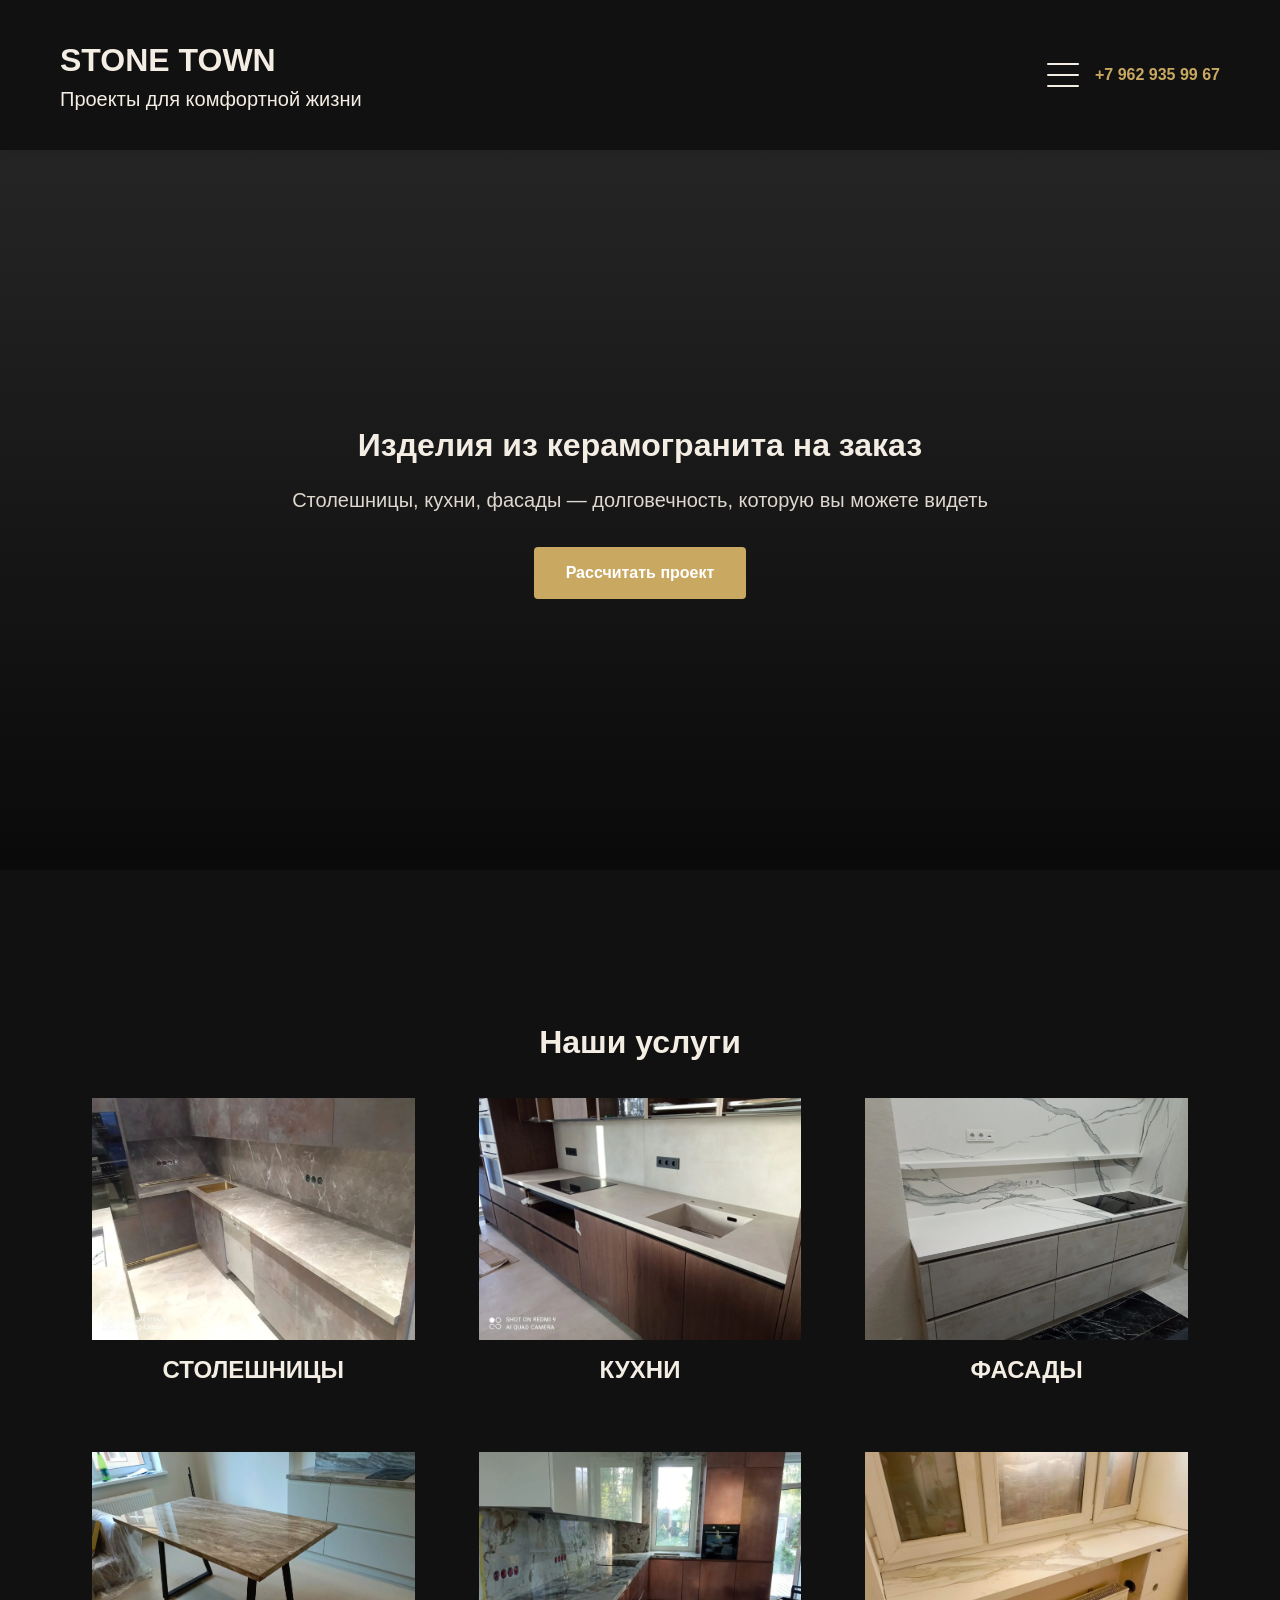
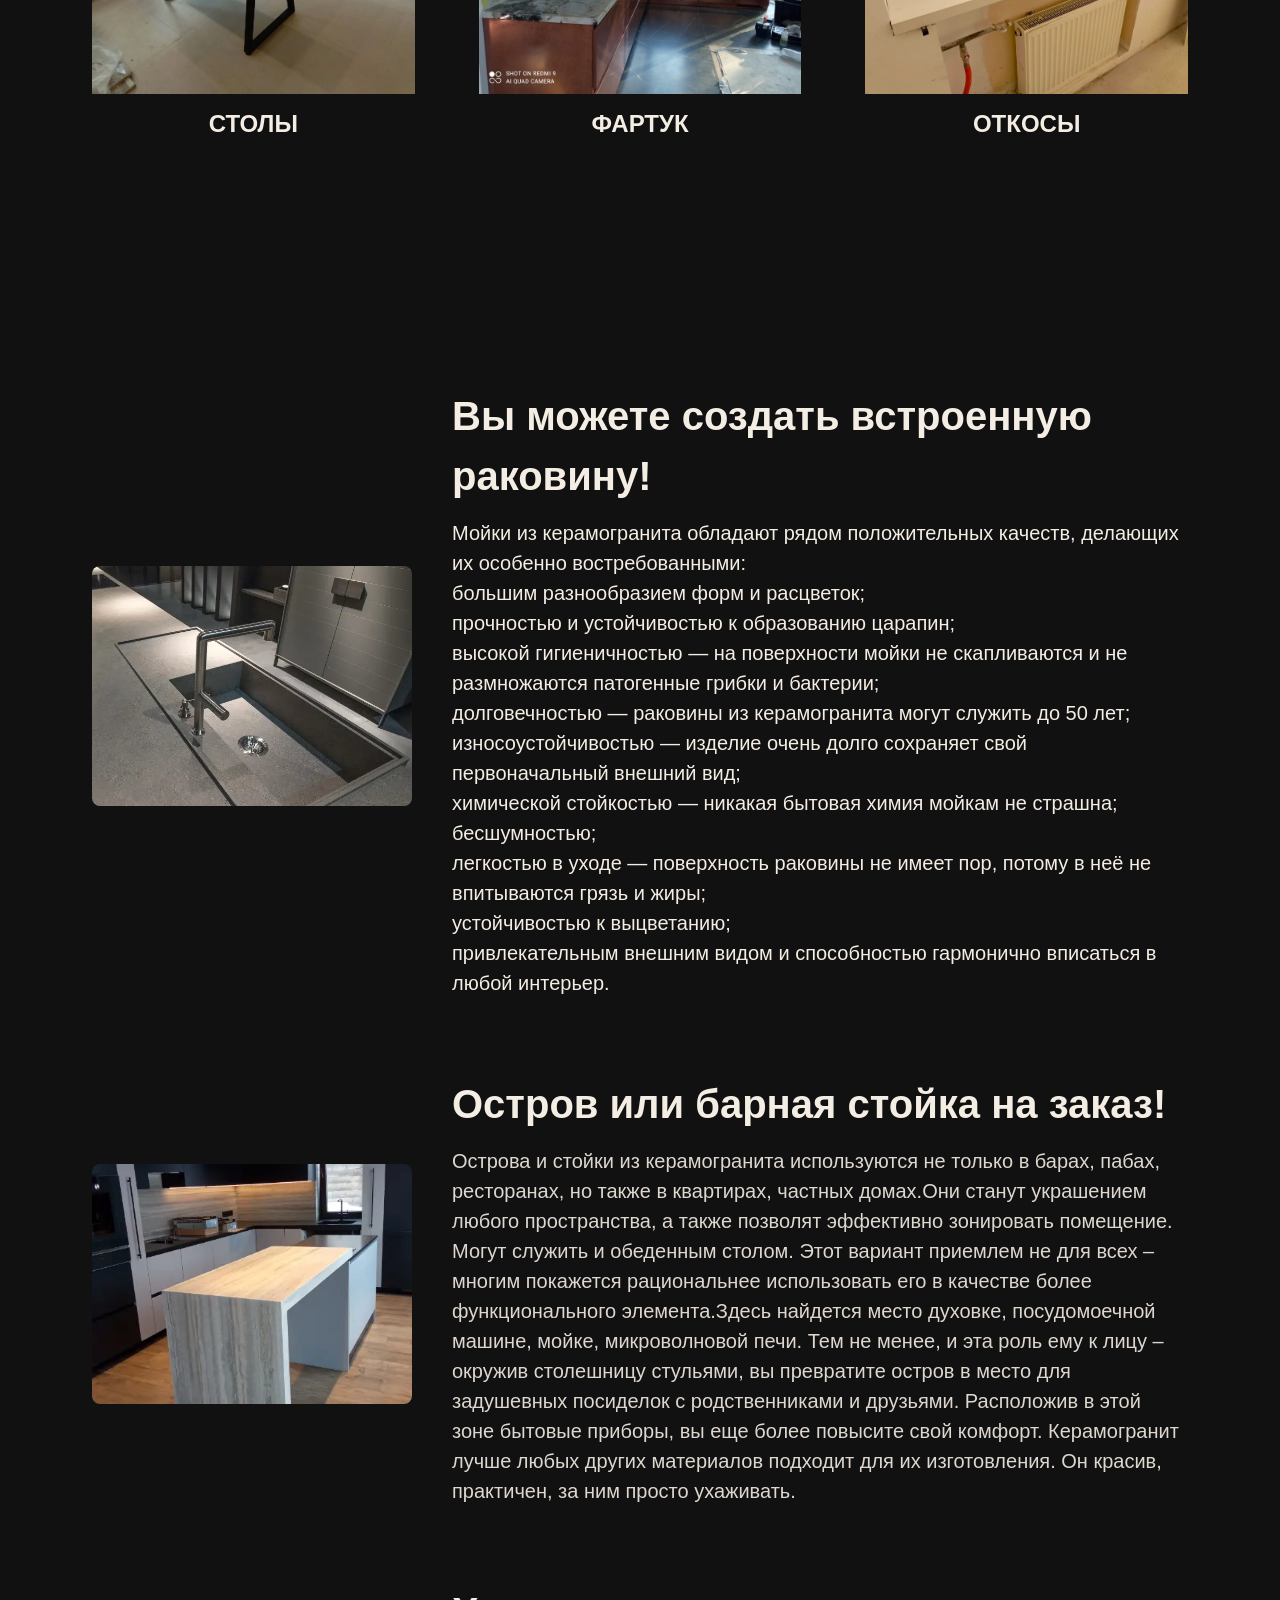
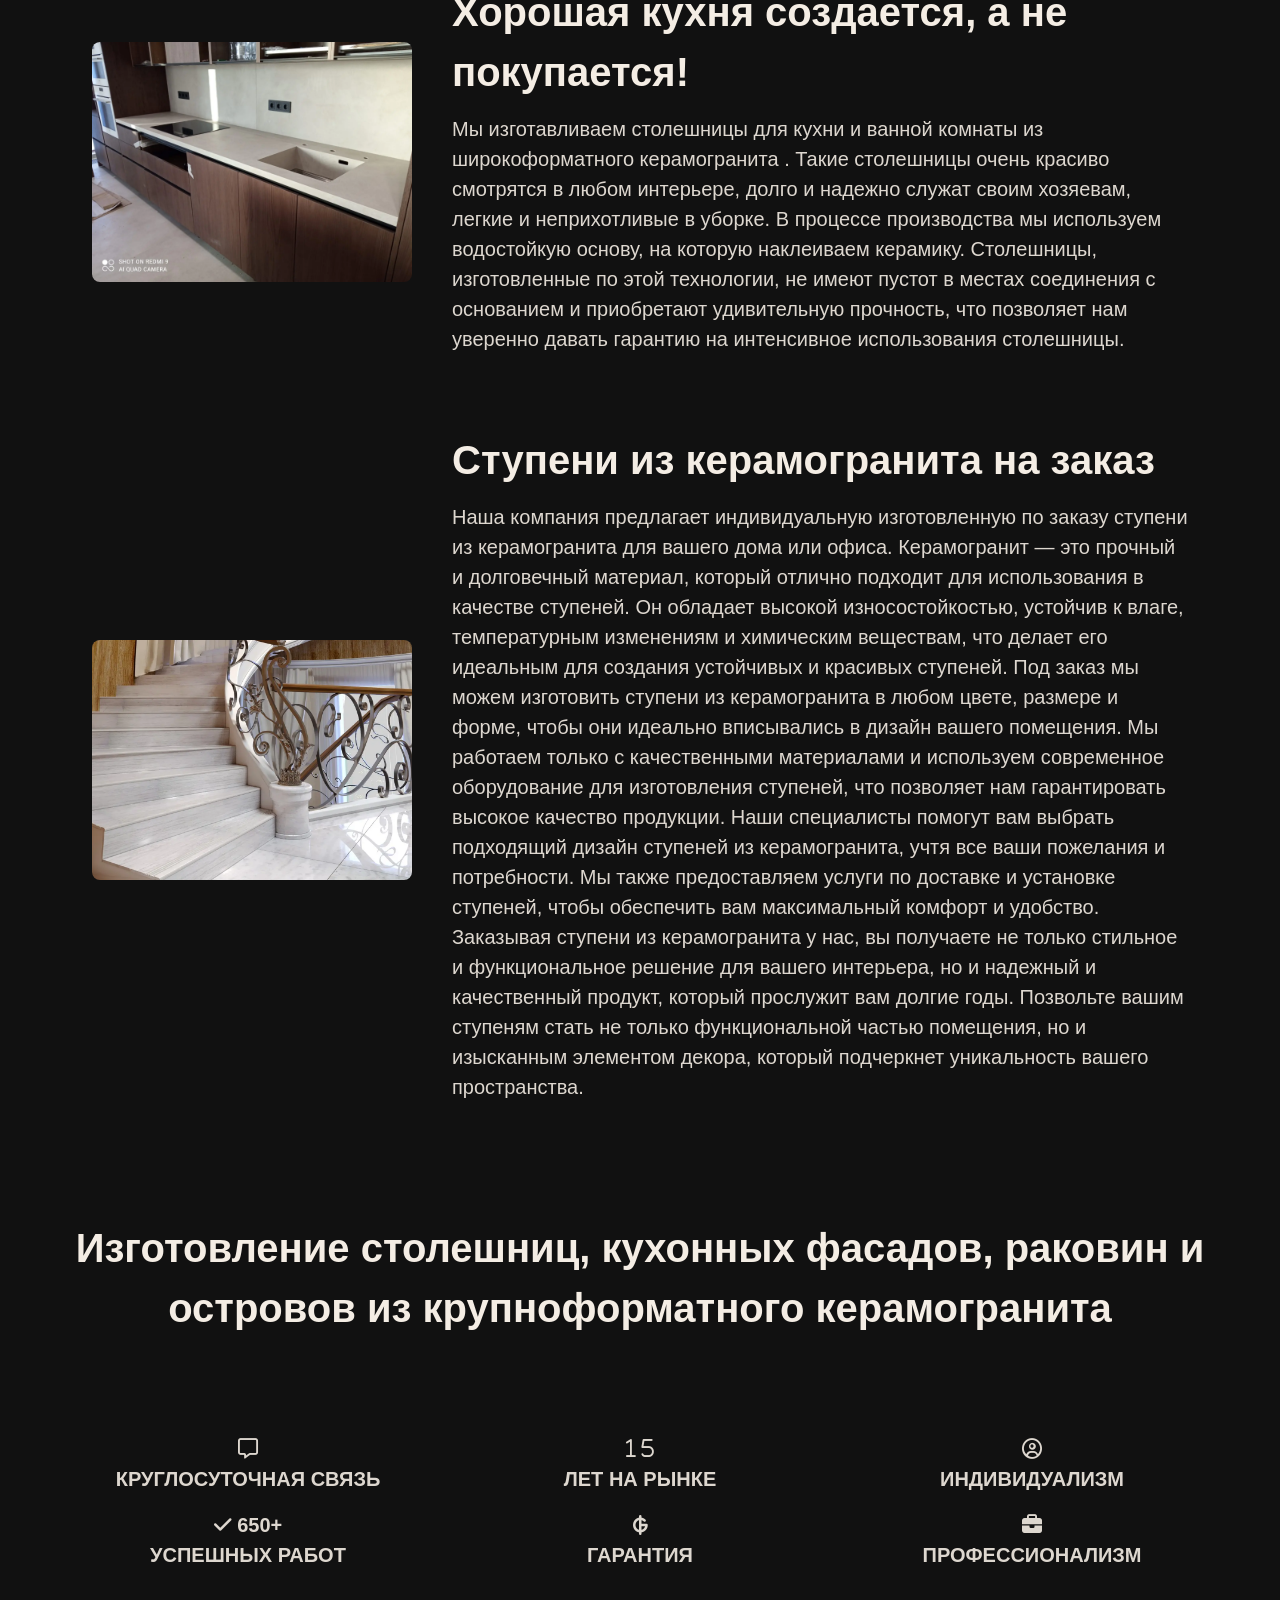
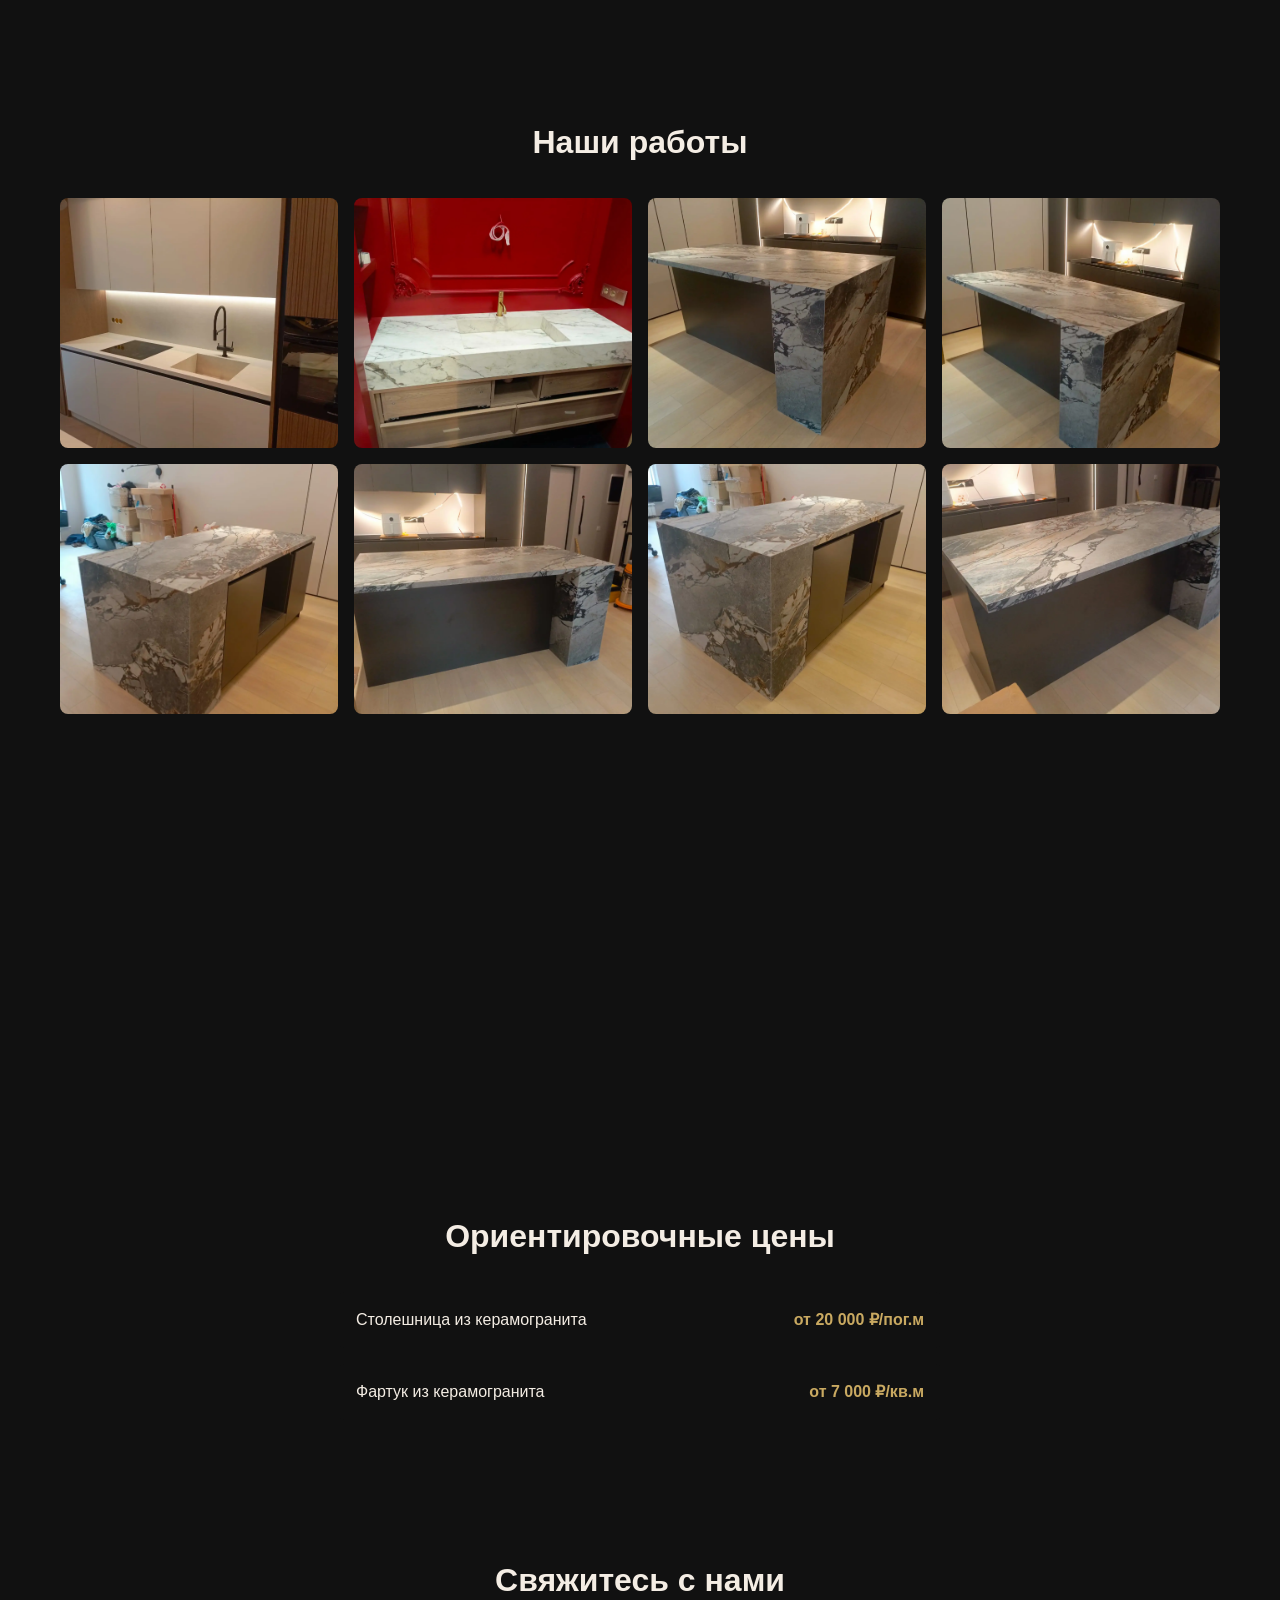
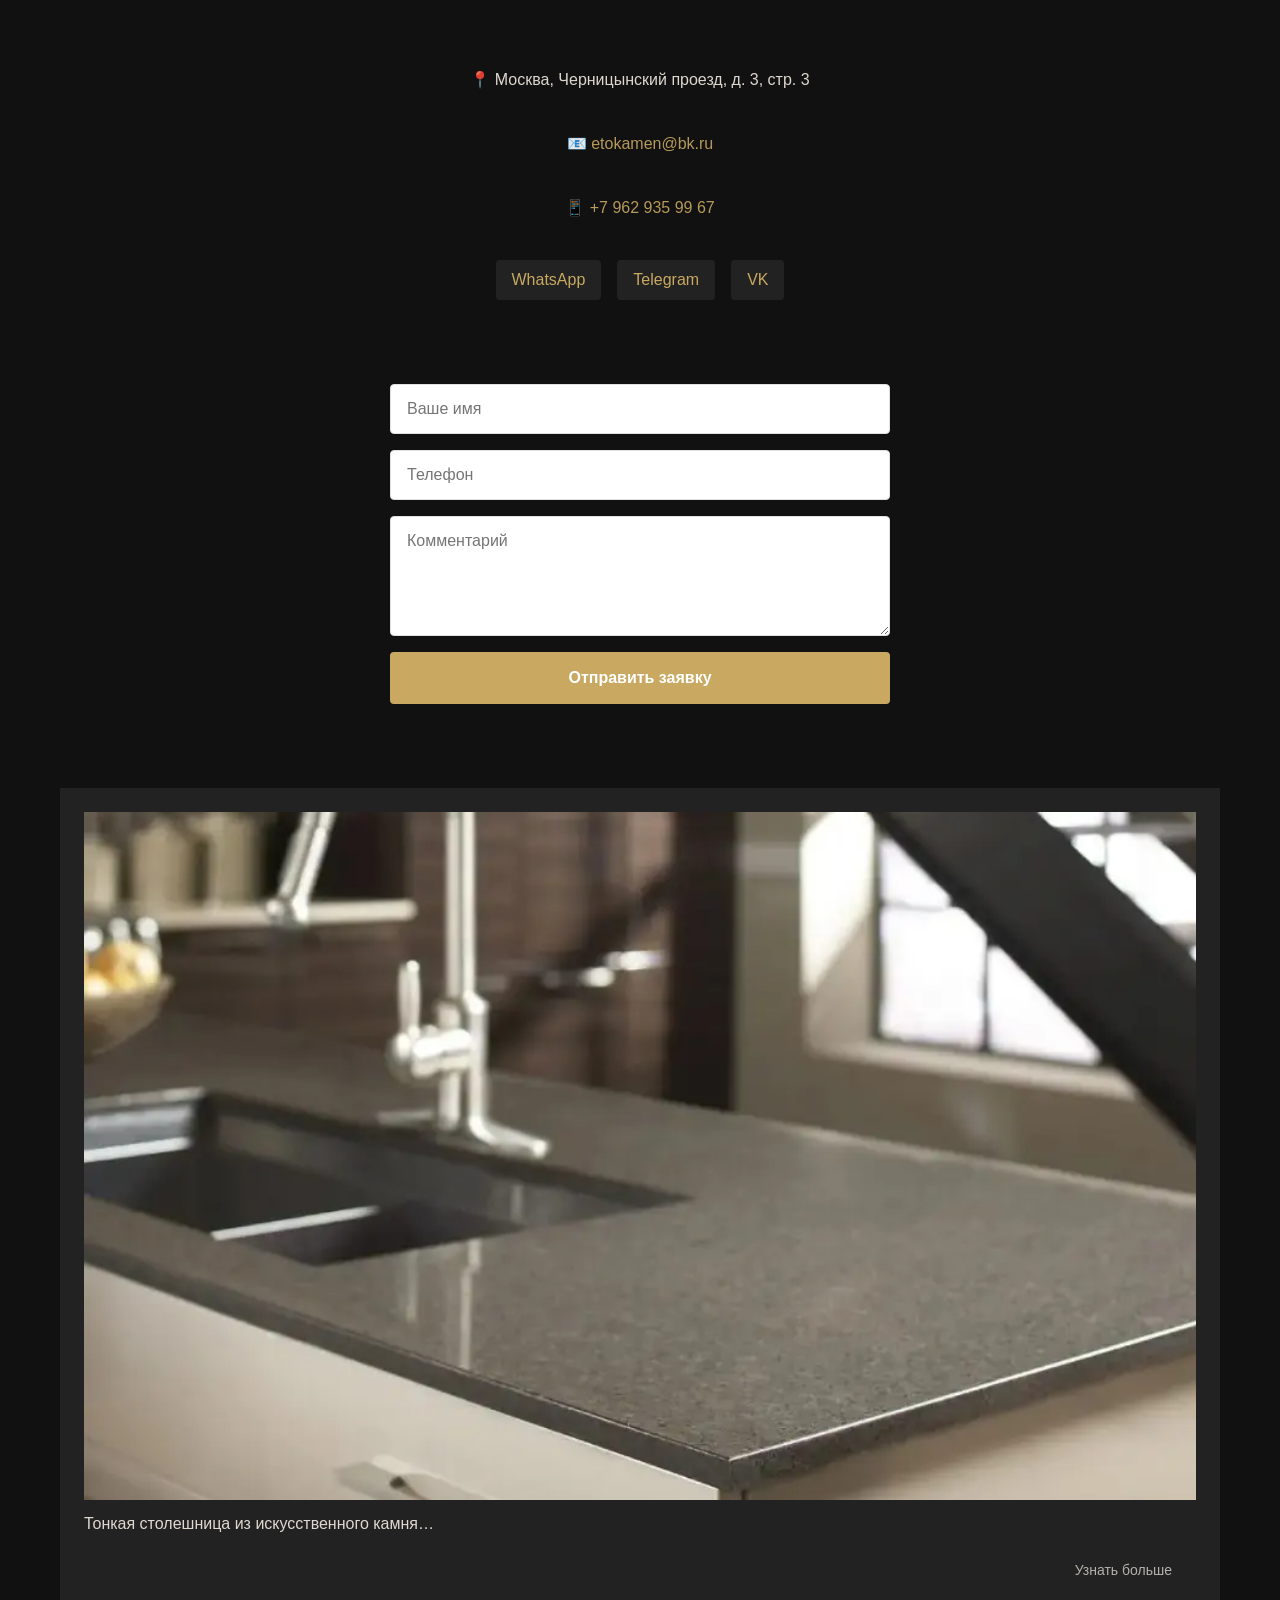
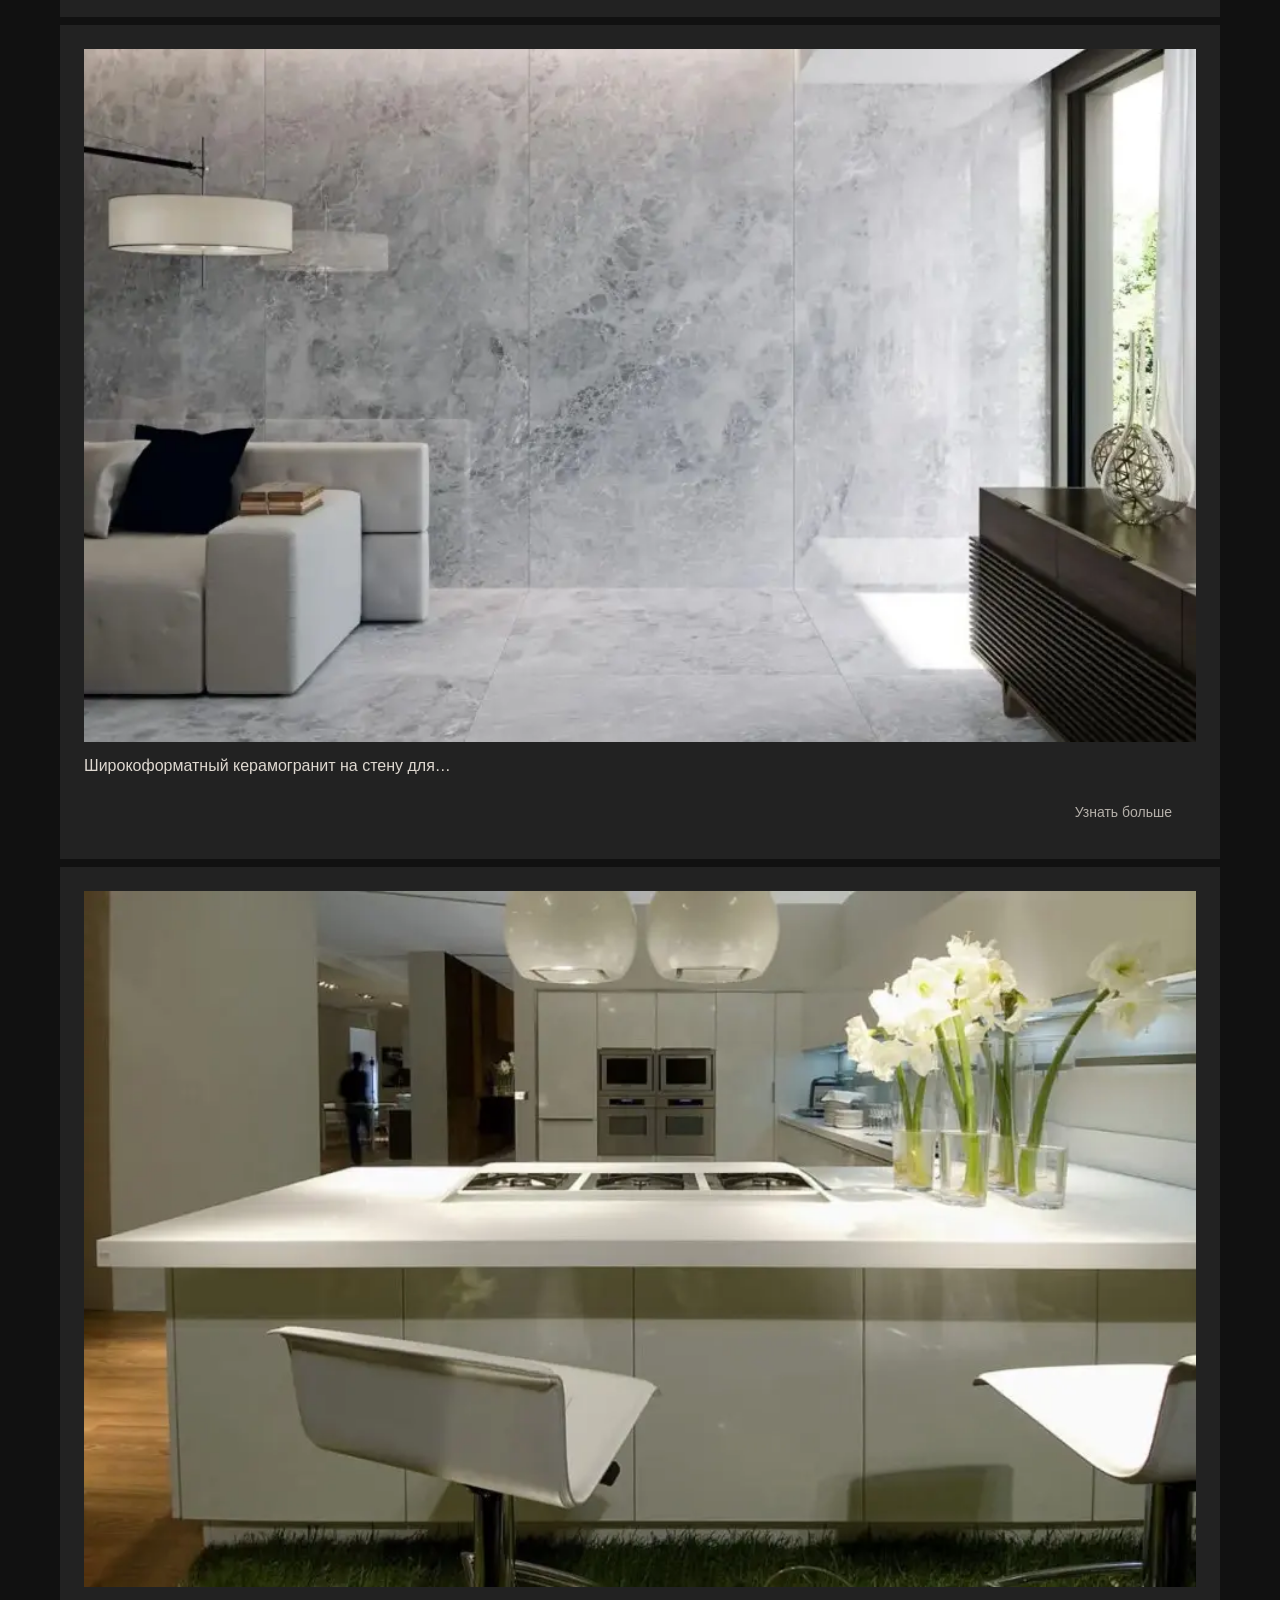
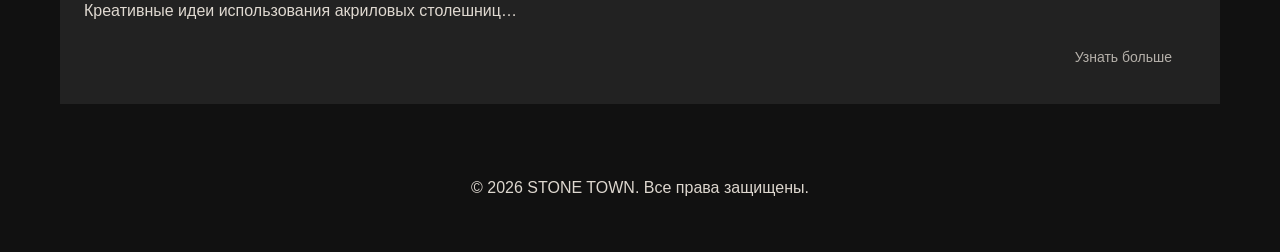
==== index.html @ 048b8388 "header animation + adaptive" ====
<!DOCTYPE html>
<html lang="ru">

<head>
	<meta charset="UTF-8" />
	<meta name="viewport" content="width=device-width, initial-scale=1.0" />
	<title>STONE TOWN | Изделия из керамогранита в Москве</title>
	<meta name="description"
		content="Изготовление столешниц, кухонь и фасадов из керамогранита. 15 лет опыта, 650+ работ. Москва." />

	<!-- Open Graph для соцсетей -->
	<meta property="og:title" content="STONE TOWN | Керамогранит на заказ" />
	<meta property="og:image" content="https://keramopro.ru/img/og-image.jpg" />
	<link rel="stylesheet" href="https://cdnjs.cloudflare.com/ajax/libs/font-awesome/6.5.0/css/all.min.css">
	<link rel="stylesheet" href="./style2/style.css">
	<!-- <link rel="preload" href="fonts/roboto.woff2" as="font" type="font/woff2" crossorigin /> -->
</head>

<body>

	<!-- Шапка с навигацией -->
	<header class="header header--smart">
		<div class="container header__inner">
			<a href="index.html" class="logo">
				<span class="logo__title">STONE TOWN</span>
				<span class="logo__subtitle">Проекты для комфортной жизни</span>
			</a>

			<!-- Бургер кнопка -->
			<button class="burger" aria-label="Открыть меню" aria-expanded="false">
				<span></span>
				<span></span>
				<span></span>
			</button>

			<nav class="nav">
				<a href="index.html" class="nav__link active">Главная</a>
				<a href="uslugi.html" class="nav__link">Услуги</a>
				<a href="maintenance.html" class="nav__link">Производство</a>
				<a href="aboutus.html" class="nav__link">О нас</a>
				<a href="#portfolio" class="nav__link">Работы</a>
				<a href="#prices" class="nav__link">Цены</a>
				<a href="contacts.html" class="nav__link">Контакты</a>
			</nav>
			<a href="tel:+79629359967" class="phone">+7 962 935 99 67</a>
		</div>
	</header>
	<main>
		<!-- Герой-секция -->
		<section class="hero" id="hero">
			<div class="container hero__content">
				<h1>Изделия из керамогранита на заказ</h1>
				<p>Столешницы, кухни, фасады — долговечность, которую вы можете видеть</p>
				<a href="#contacts" class="btn btn--primary">Рассчитать проект</a>
			</div>
		</section>

		<!-- Услуги -->
		<section class="services" id="services">
			<div class="container">
				<!-- <h2>Наши услуги</h2> -->
				<article class="service-card">
					<h2>Наши услуги</h2>
					<div class="services__grid gallery">
						<div class="services__grid-card grid-element--first">
							<img src="img/portfolio/gallery1.webp" data-full="img/portfolio/trump.jpg" alt=""
								loading="lazy">
							<h3 class="services__grid-title">столешницы</h3>
						</div>
						<div class="services__grid-card grid-element--second">
							<img src="img/portfolio/gallery2.webp" data-full="img/portfolio/trump.jpg" alt=""
								loading="lazy">
							<h3 class="services__grid-title">кухни</h3>
						</div>
						<div class="services__grid-card grid-element--third">
							<img src="img/portfolio/gallery3.webp" data-full="img/portfolio/trump.jpg" alt=""
								loading="lazy">
							<h3 class="services__grid-title">фасады</h3>
						</div>
						<div class="services__grid-card grid-element--fourth">
							<img src="img/portfolio/gallery4.webp" data-full="img/portfolio/trump.jpg" alt=""
								loading="lazy">
							<h3 class="services__grid-title">столы</h3>
						</div>
						<div class="services__grid-card grid-element--fifth">
							<img src="img/portfolio/gallery5.webp" data-full="img/portfolio/trump.jpg" alt=""
								loading="lazy">
							<h3 class="services__grid-title">фартук</h3>
						</div>
						<div class="services__grid-card grid-element--sixth">
							<img src="img/portfolio/gallery6.webp" data-full="img/portfolio/trump.jpg" alt=""
								loading="lazy">
							<h3 class="services__grid-title">откосы</h3>
						</div>
					</div>
				</article>
			</div>
		</section>

		<section class="general">
			<div class="container">
				<div class="general__element" data-animate style="--i: 1;">
					<img class="general__image" src="img/portfolio/general__description--element1.webp" alt="">
					<div class="general__description">
						<h3 class="general__title">Вы можете создать встроенную раковину!</h3>
						<ul class="general__text">Мойки из керамогранита обладают рядом положительных качеств, делающих
							их
							особенно востребованными:
							<li>большим разнообразием форм и расцветок;</li>
							<li>прочностью и устойчивостью к образованию царапин;</li>
							<li>высокой гигиеничностью — на поверхности мойки не скапливаются и не размножаются
								патогенные
								грибки и бактерии;</li>
							<li>долговечностью — раковины из керамогранита могут служить до 50 лет;</li>
							<li>износоустойчивостью — изделие очень долго сохраняет свой первоначальный внешний вид;
							</li>
							<li>химической стойкостью — никакая бытовая химия мойкам не страшна;</li>
							<li>бесшумностью;</li>
							<li>легкостью в уходе — поверхность раковины не имеет пор, потому в неё не впитываются грязь
								и
								жиры;
							</li>
							<li>устойчивостью к выцветанию;</li>
							<li>привлекательным внешним видом и способностью гармонично вписаться в любой интерьер.</li>
						</ul>
					</div>
				</div>
				<div class="general__element" data-animate style="--i: 2;">
					<img class="general__image" src="img/portfolio/general__description--element2.webp" alt="">
					<div class="general__description">
						<h3 class="general__title">Остров или барная стойка на заказ!</h3>
						<p class="general__text">Острова и стойки из керамогранита используются не только в барах,
							пабах,
							ресторанах, но также в
							квартирах, частных домах.Они станут украшением любого пространства, а также позволят
							эффективно
							зонировать помещение. Могут служить и обеденным столом. Этот вариант приемлем не для всех –
							многим
							покажется рациональнее
							использовать его в качестве более функционального элемента.Здесь найдется место духовке,
							посудомоечной машине, мойке, микроволновой печи. Тем не менее, и эта роль ему к лицу –
							окружив
							столешницу стульями, вы превратите остров в место для задушевных посиделок с родственниками
							и
							друзьями. Расположив в этой зоне бытовые приборы, вы еще более повысите свой комфорт.
							Керамогранит лучше любых других материалов подходит для их изготовления. Он красив,
							практичен,
							за
							ним просто ухаживать.</p>
					</div>
				</div>
				<div class="general__element" data-animate style="--i: 3;">
					<img class="general__image" src="img/portfolio/gallery2.webp" alt="">
					<div class="general__description">
						<h3 class="general__title">Хорошая кухня создается, а не покупается!</h3>
						<p class="general__text">Мы изготавливаем столешницы для кухни и ванной комнаты из
							широкоформатного
							керамогранита . Такие
							столешницы очень красиво смотрятся в любом интерьере, долго и надежно служат своим хозяевам,
							легкие
							и неприхотливые в уборке.

							В процессе производства мы используем водостойкую основу, на которую наклеиваем керамику.
							Столешницы, изготовленные по этой технологии, не имеют пустот в местах соединения с
							основанием и
							приобретают удивительную прочность, что позволяет нам уверенно давать гарантию на
							интенсивное
							использования столешницы.</p>
					</div>
				</div>
				<div class="general__element" data-animate style="--i: 4;">
					<img class="general__image" src="img/portfolio/general__description--element4.webp" alt="">
					<div class="general__description">
						<h3 class="general__title">Ступени из керамогранита на заказ</h3>
						<p class="general__text">Наша компания предлагает индивидуальную изготовленную по заказу ступени
							из
							керамогранита для вашего
							дома или офиса. Керамогранит — это прочный и долговечный материал, который отлично подходит
							для
							использования в качестве ступеней. Он обладает высокой износостойкостью, устойчив к влаге,
							температурным изменениям и химическим веществам, что делает его идеальным для создания
							устойчивых и
							красивых ступеней.

							Под заказ мы можем изготовить ступени из керамогранита в любом цвете, размере и форме, чтобы
							они
							идеально вписывались в дизайн вашего помещения. Мы работаем только с качественными
							материалами и
							используем современное оборудование для изготовления ступеней, что позволяет нам
							гарантировать
							высокое качество продукции.

							Наши специалисты помогут вам выбрать подходящий дизайн ступеней из керамогранита, учтя все
							ваши
							пожелания и потребности. Мы также предоставляем услуги по доставке и установке ступеней,
							чтобы
							обеспечить вам максимальный комфорт и удобство.

							Заказывая ступени из керамогранита у нас, вы получаете не только стильное и функциональное
							решение
							для вашего интерьера, но и надежный и качественный продукт, который прослужит вам долгие
							годы.
							Позвольте вашим ступеням стать не только функциональной частью помещения, но и изысканным
							элементом
							декора, который подчеркнет уникальность вашего пространства.</p>
					</div>
				</div>
			</div>
		</section>

		<section>
			<div class="container">
				<h2 class="general__title text-align-center">Изготовление столешниц, кухонных фасадов, раковин и
					островов из крупноформатного керамогранита
					<div class="grid general__description text-transform-uppercase">
						<p>
							<i class="fa-regular fa-message"></i>
							<br>круглосуточная связь
						</p>
						<p>
							<i class="fa-regular fa-1"></i>
							<i class="fa-regular fa-5"></i>
							<br>лет на рынке
						</p>
						<p>
							<i class="fa-regular fa-circle-user"></i>
							<br>ИНДИВИДУАЛИЗМ
						</p>
						<p>
							<i class="fa-solid fa-check"></i>
							650+ <br>успешных работ
						</p>
						<p>
							<i class="fa-solid fa-guarani-sign"></i>
							<br>гарантия
						</p>
						<p>
							<i class="fa-solid fa-briefcase"></i>
							<br>профессионализм
						</p>
						</div">
				</h2>
			</div>
		</section>
		<!-- Портфолио (галерея) -->
		<section class="portfolio collapsible-section"" id="portfolio">
			<div class="container">
				<h2>Наши работы</h2>
				<div class="gallery collapsible-content" id="gallery">
					<!-- Фото будут добавлены через JS или вручную -->
					<!-- ВСТАВЛЯЙТЕ СЮДА ВАШИ ФОТО -->
					<div class="gallery__item" data-animate>
						<img src="img/portfolio/portfolio1.webp" data-full="img/portfolio/portfolio1.webp"
							alt="Кухня из керамогранита" loading="lazy" class="gallery__img" />
					</div>

					<div class="gallery__item" data-animate>
						<img src="img/portfolio/portfolio2.webp" data-full="img/portfolio/portfolio2.webp"
							alt="Столешница в ванной" loading="lazy" class="gallery__img" />
					</div>

					<div class="gallery__item" data-animate>
						<img src="img/portfolio/portfolio3.webp" data-full="img/portfolio/portfolio3.webp"
							alt="Остров из керамогранита" loading="lazy" class="gallery__img" />
					</div>

					<div class="gallery__item" data-animate>
						<img src="img/portfolio/portfolio4.webp" data-full="img/portfolio/portfolio4.webp.webp"
							alt="Остров из керамогранита" loading="lazy" class="gallery__img" />
					</div>

					<div class="gallery__item" data-animate>
						<img src="img/portfolio/portfolio5.webp" data-full="img/portfolio/portfolio5.webp"
							alt="Остров из керамогранита" loading="lazy" class="gallery__img" />
					</div>

					<div class="gallery__item" data-animate>
						<img src="img/portfolio/portfolio6.webp" data-full="img/portfolio/portfolio6.webp"
							alt="Остров из керамогранита" loading="lazy" class="gallery__img" />
					</div>
					<div class="gallery__item" data-animate>
						<img src="img/portfolio/portfolio7.webp" data-full="img/portfolio/portfolio7.webp"
							alt="Остров из керамогранита" loading="lazy" class="gallery__img" />
					</div>

					<div class="gallery__item" data-animate>
						<img src="img/portfolio/portfolio8.webp" data-full="img/portfolio/portfolio8.webp"
							alt="Остров из керамогранита" loading="lazy" class="gallery__img" />
					</div>

					<div class="gallery__item" data-animate>
						<img src="img/portfolio/portfolio9.webp" data-full="img/portfolio/portfolio9.webp"
							alt="Остров из керамогранита" loading="lazy" class="gallery__img" />
					</div>
					<div class="gallery__item" data-animate>
						<img src="img/portfolio/portfolio10.webp" data-full="img/portfolio/portfolio10.webp"
							alt="Столешница на кухне" loading="lazy" class="gallery__img" />
					</div>

					<div class="gallery__item" data-animate>
						<img src="img/portfolio/portfolio11.webp" data-full="img/portfolio/portfolio11.webp"
							alt="Столешница на кухне" loading="lazy" class="gallery__img" />
					</div>

					<!-- Копируйте блок div.gallery__item столько раз, сколько у вас работ -->
				</div>
			</div>
			<!-- Кнопка-переключатель -->
			<button class="collapsible-toggle" aria-expanded="false" aria-controls="gallery">
				<span class="toggle-text">Показать полностью</span>
				<span class="toggle-icon" aria-hidden="true">▼</span>
			</button>
		</section>

		<!-- Цены -->
		<section class="prices" id="prices">
			<div class="container">
				<h2>Ориентировочные цены</h2>
				<ul class="price-list">
					<li><span>Столешница из керамогранита</span> <strong>от 20 000 ₽/пог.м</strong></li>
					<li><span>Фартук из керамогранита</span> <strong>от 7 000 ₽/кв.м</strong></li>
					<!-- Остальные пункты -->
				</ul>
			</div>
		</section>

		<!-- Контакты и форма -->
		<section class="contacts" id="contacts">
			<div class="container contacts__grid">
				<div class="contacts__info">
					<h2>Свяжитесь с нами</h2>
					<p>📍 Москва, Черницынский проезд, д. 3, стр. 3</p>
					<p>📧 <a href="mailto:etokamen@bk.ru">etokamen@bk.ru</a></p>
					<p>📱 <a href="tel:+79629359967">+7 962 935 99 67</a></p>
					<div class="socials">
						<a href="#" aria-label="WhatsApp">WhatsApp</a>
						<a href="#" aria-label="Telegram">Telegram</a>
						<a href="#" aria-label="VK">VK</a>
					</div>
				</div>
			</div>
			<form class="form container" action="https://formspree.io/f/ВАШ_ID" method="POST">
				<input type="text" name="name" placeholder="Ваше имя" required />
				<input type="tel" name="phone" placeholder="Телефон" required />
				<textarea name="message" placeholder="Комментарий"></textarea>
				<button type="submit" class="btn btn--primary">Отправить заявку</button>
			</form>
		</section>

		<section>
			<div class="container">
				<h2></h2>
				<div class="news">
					<div class="news__card">
						<img src="./img/portfolio/news1.webp" alt="" class="img">
						<p class="general__description">Тонкая столешница из искусственного камня</p>
						<p class="general__description--moreinfo">Тонкая столешница из искусственного камня…</p>
						<button class="news__button">Узнать больше</button>
					</div>
					<div class="news__card">
						<img src="./img/portfolio/news2.webp" alt="" class="img">
						<p class="general__description">Широкоформатный керамогранит на стену</p>
						<p class="general__description--moreinfo">Широкоформатный керамогранит на стену для…</p>
						<button class="news__button">Узнать больше</button>
					</div>
					<div class="news__card">
						<img src="./img/portfolio/news3.webp" alt="" class="img">
						<p class="general__description">Креативные идеи использования акриловых столешниц в интерьере
						</p>
						<p class="general__description--moreinfo">Креативные идеи использования акриловых столешниц…</p>
						<button class="news__button">Узнать больше</button>
					</div>
				</div>
			</div>
		</section>
	</main>
	<footer class="footer">
		<div class="container">
			<p>&copy; 2026 STONE TOWN. Все права защищены.</p>
		</div>
	</footer>

	<!-- Скрипты -->
	<script src="js/animations.js" defer></script>
	<script src="js/gallery.js" defer></script>
	<script src="js/form.js" defer></script>
	<script src="js/menuButton.js" defer></script>
	<script src="js/collapseButton.js" defer></script>
	<script src="js/header-scroll.js" defer></script>
</body>

</html>
---- style2/style.css ----
@import url('./variables.css');
@import url('./reset.css');
@import url('./global.css');
@import url('./container.css');

/* Подключение блоки */
@import url('./blocks2/header.css');
@import url('./blocks2/content.css');
@import url('./blocks2/logo.css');
@import url('./blocks2/grid.css');
@import url('./blocks2/footer.css');
@import url('./blocks2/hero.css');
@import url('./blocks2/collapsible.css');

/* Media */
/* @import url('./blocks2/hero_media.css'); */
/* @import url('./blocks2/header_media.css'); */
/* @import url('./blocks2/content_media.css'); */
/* @import url('./blocks2/grid_media.css'); */
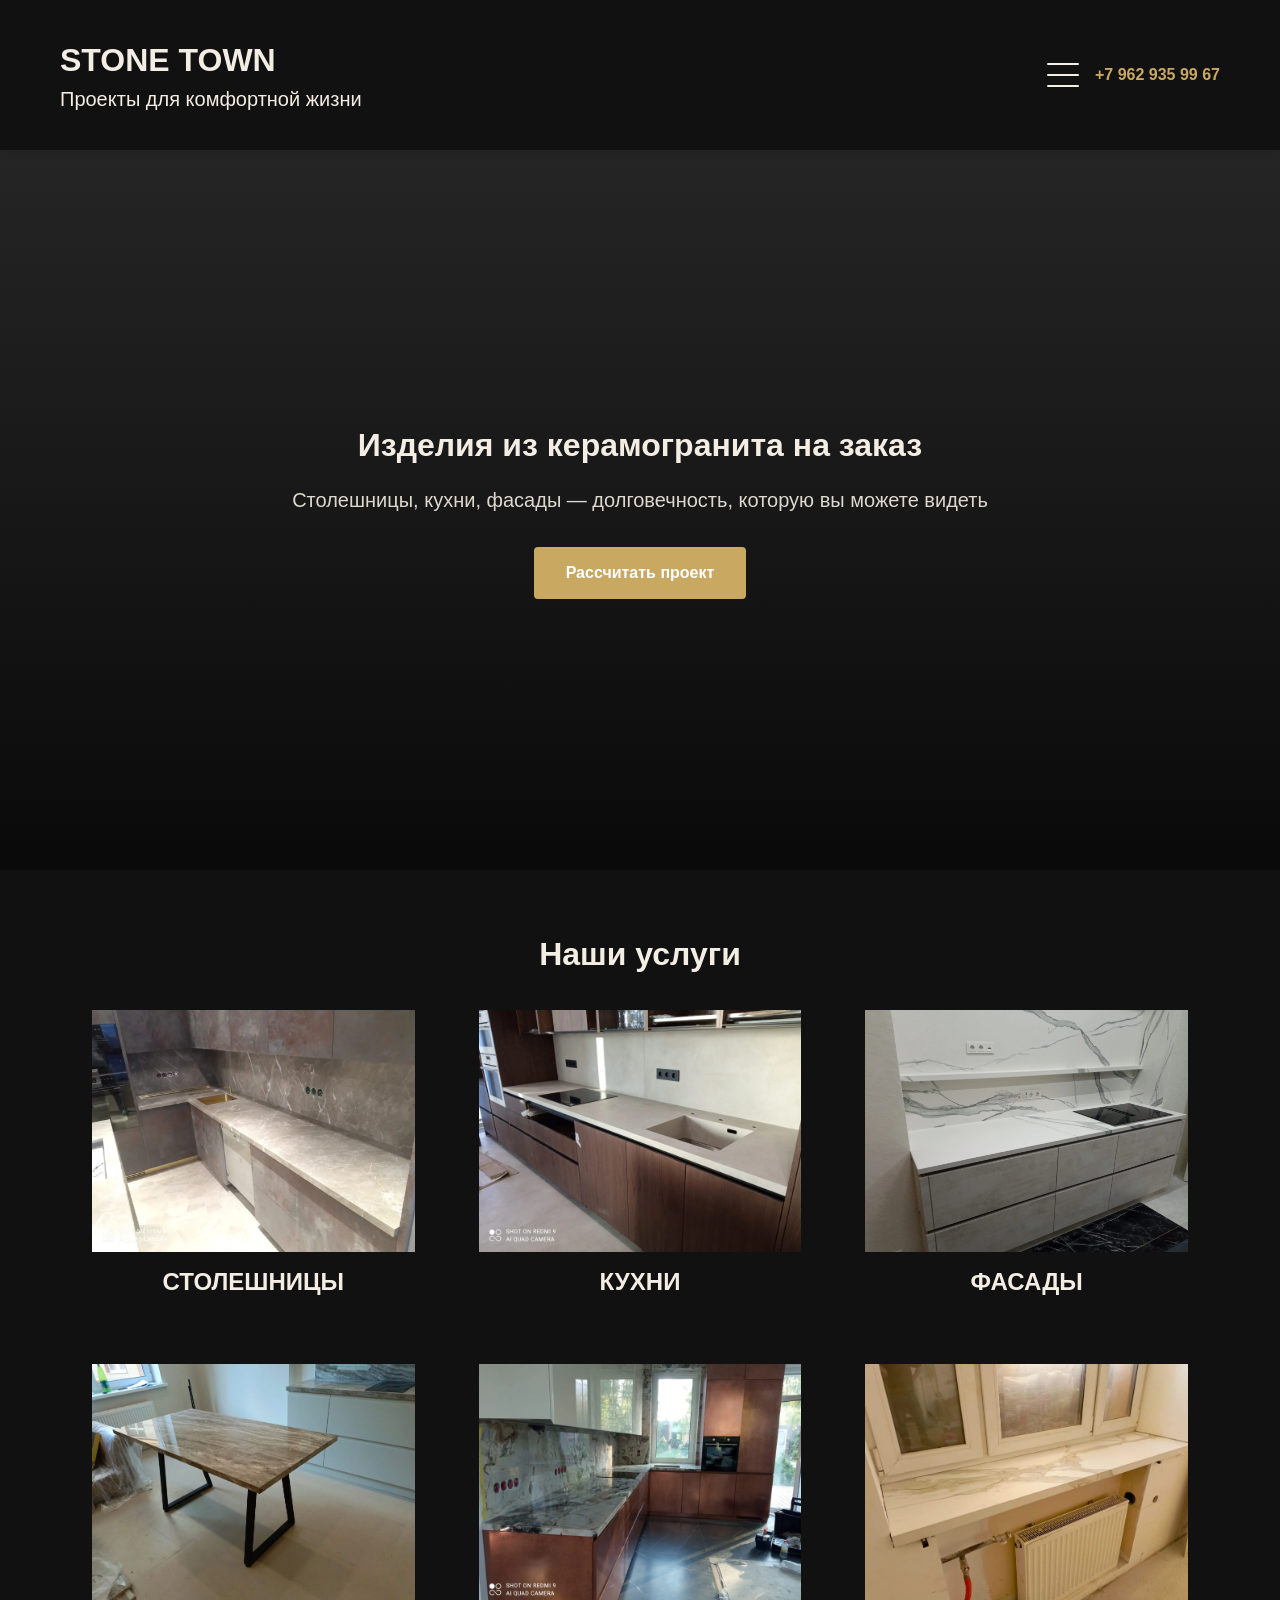
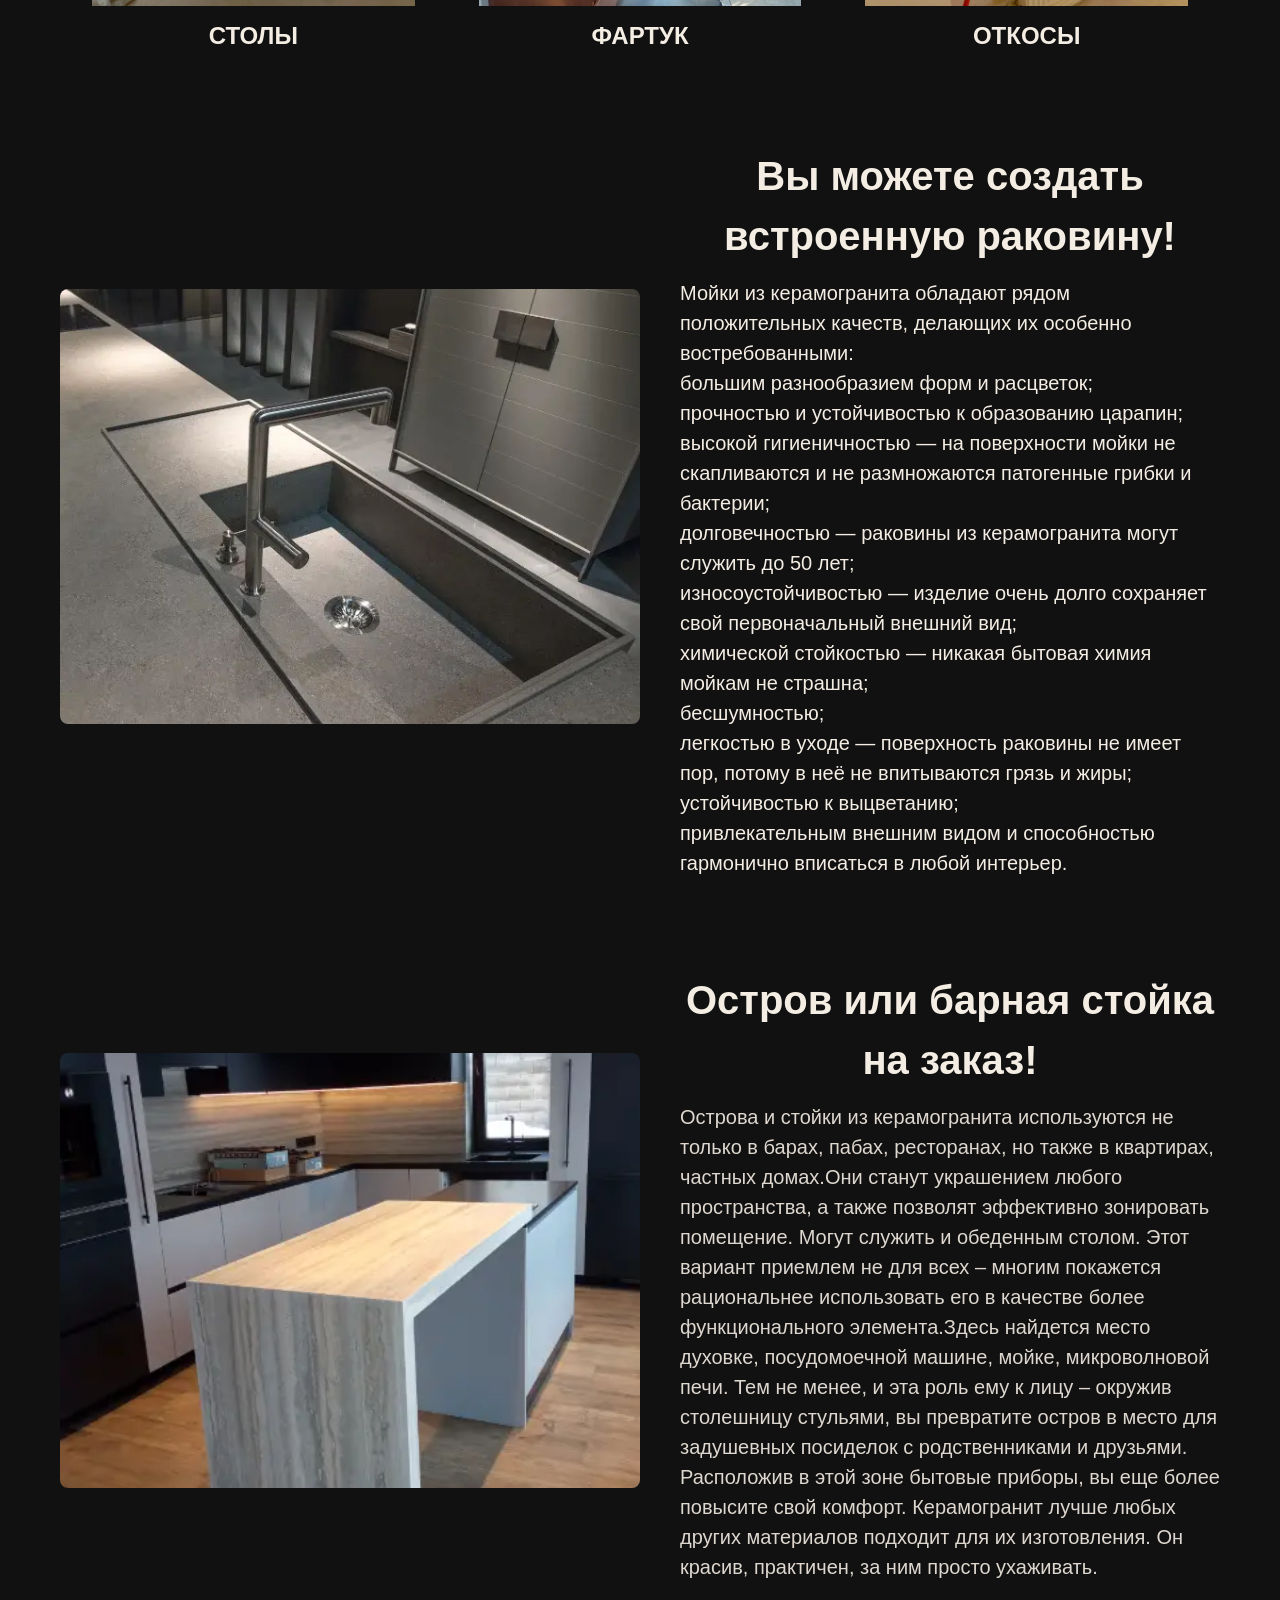
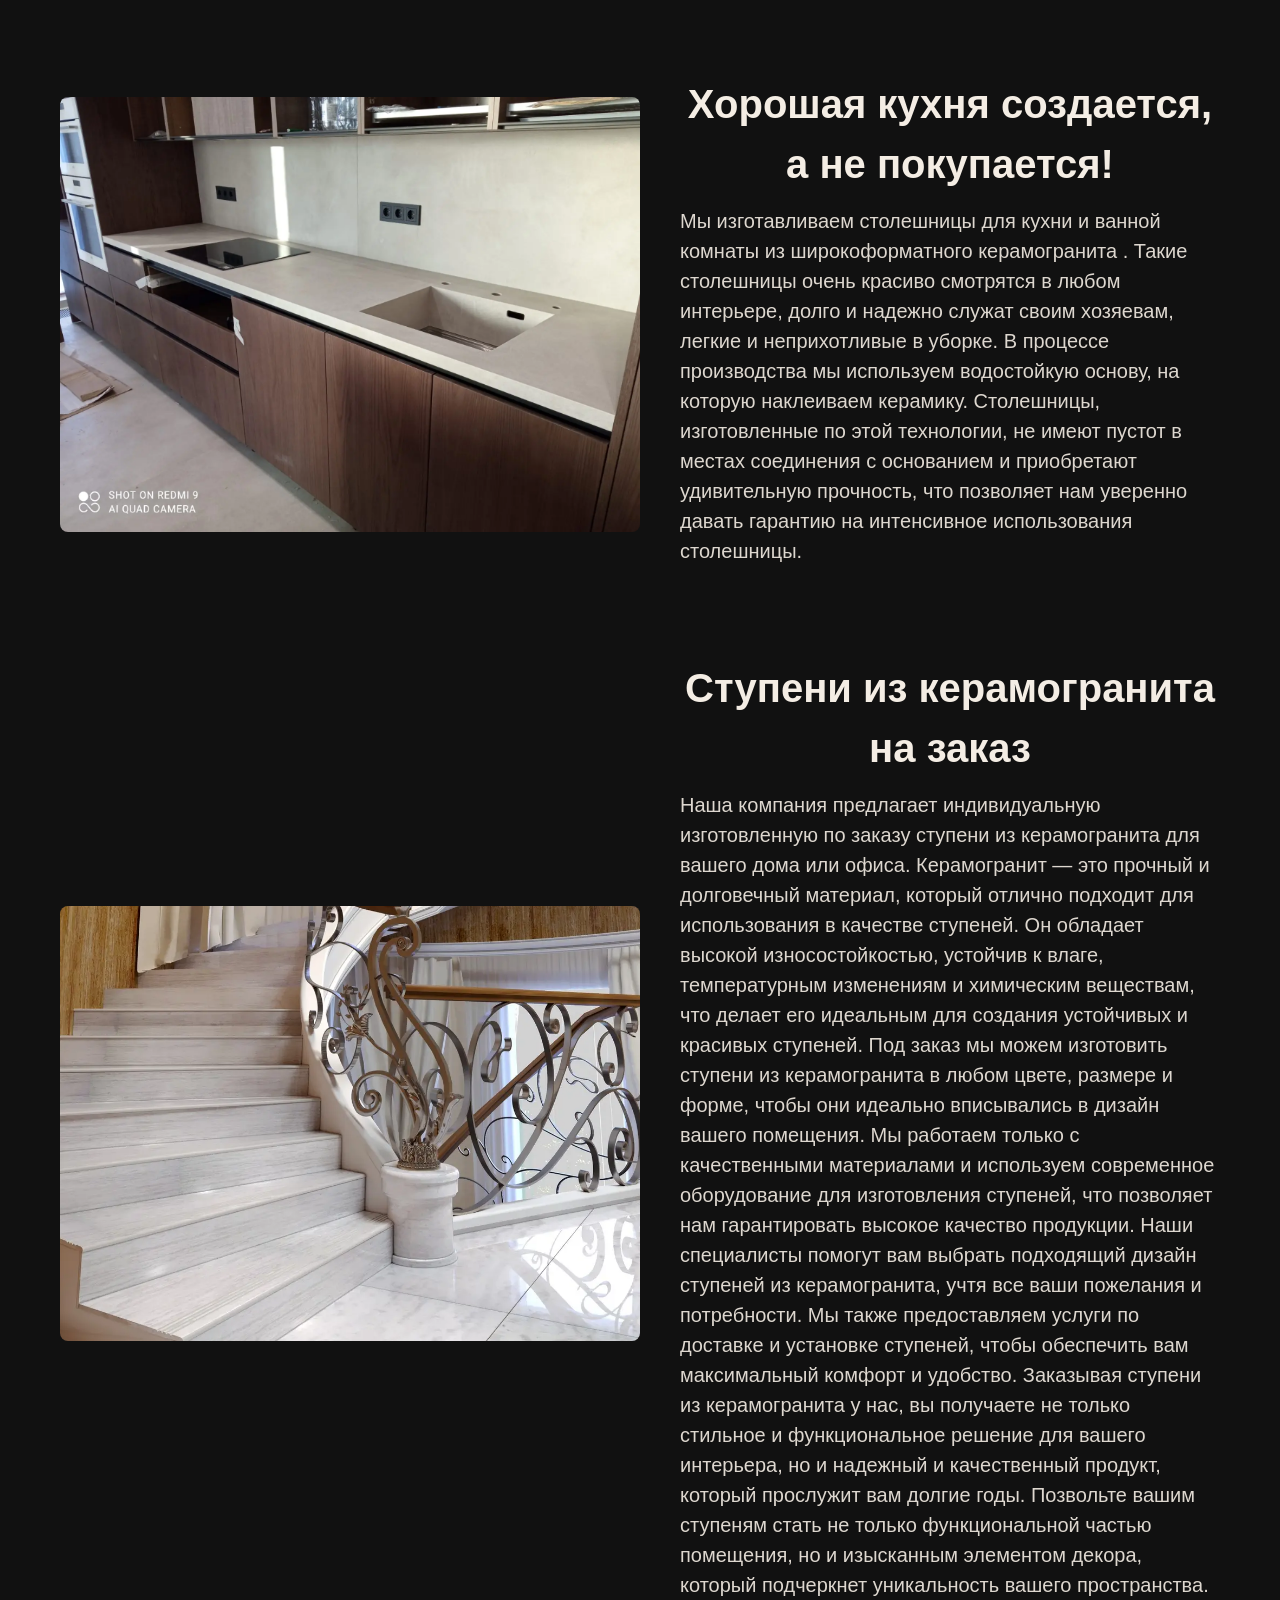
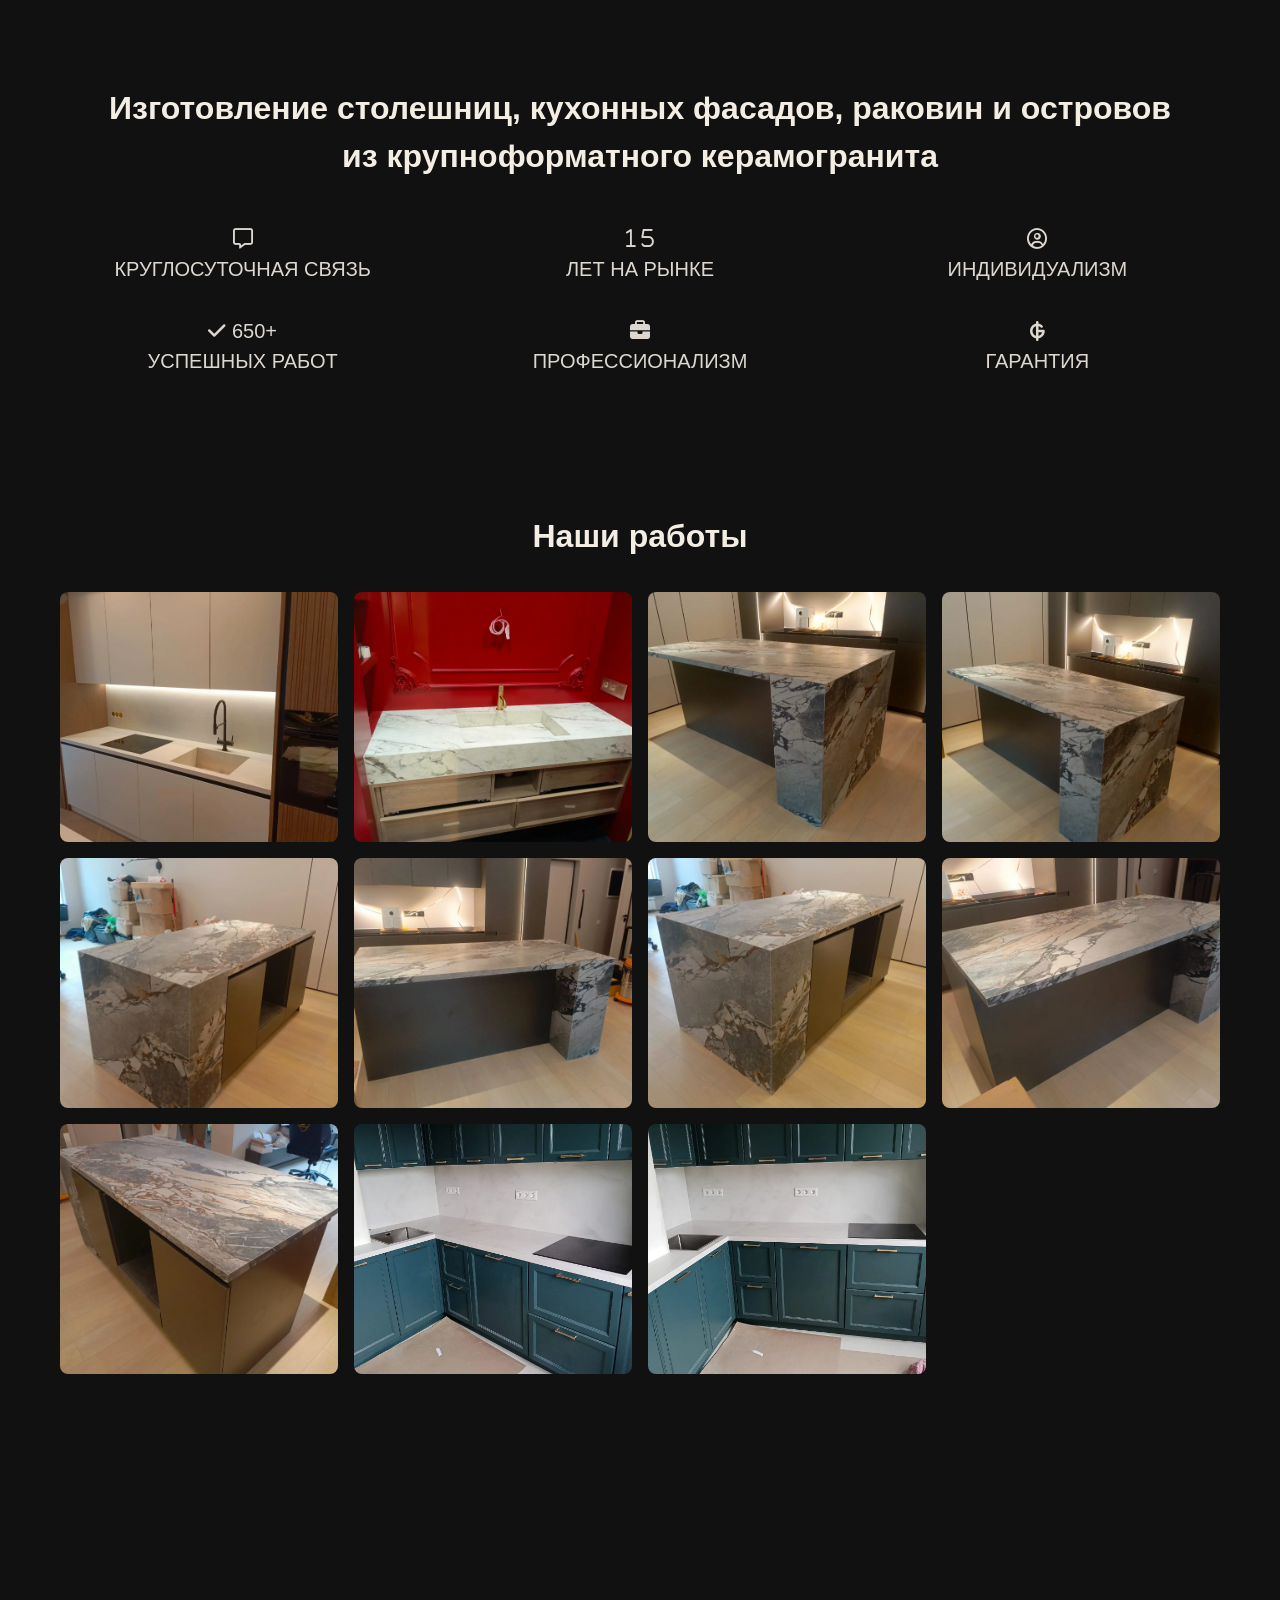
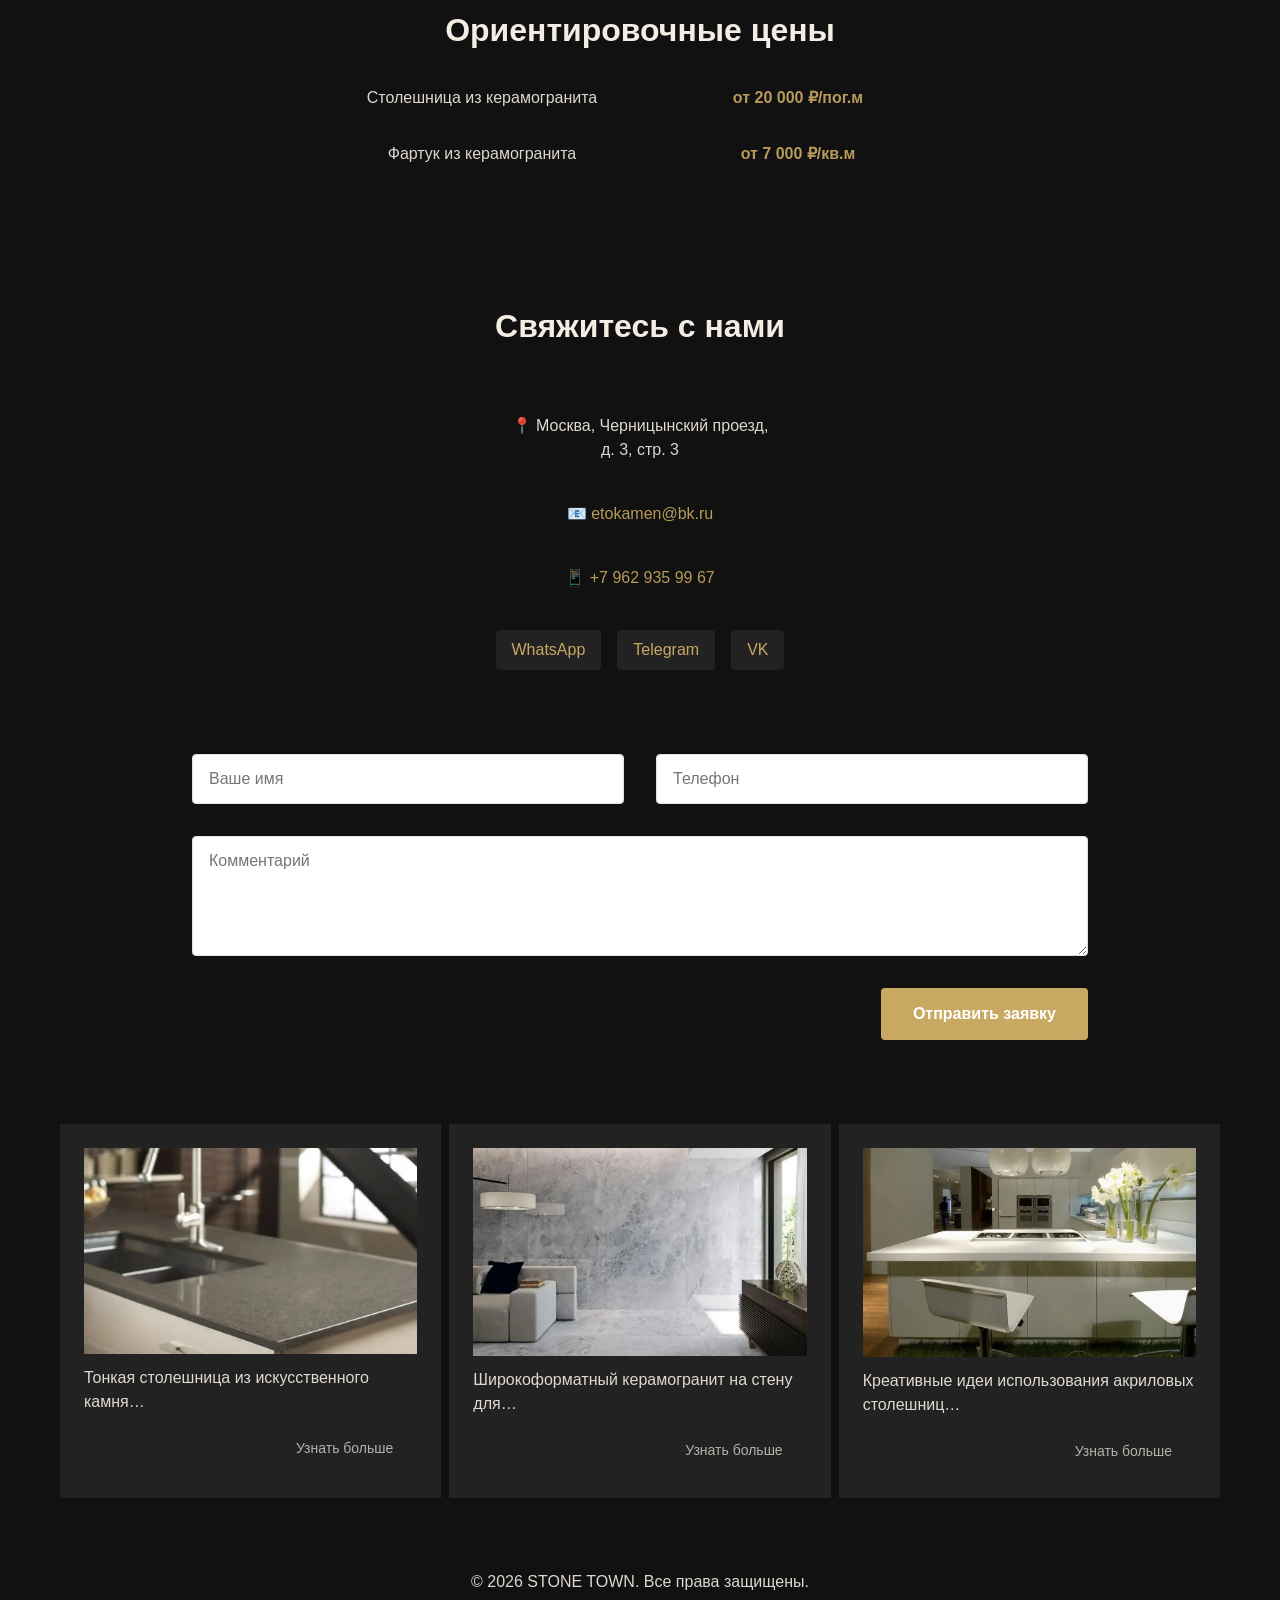
==== commit e3c8a9d8: "rem upd" ====
--- a/index.html
+++ b/index.html
@@ -98,7 +98,7 @@
 		</section>
 
 		<section class="general">
-			<div class="container">
+			<div class="container flex">
 				<div class="general__element" data-animate style="--i: 1;">
 					<img class="general__image" src="img/portfolio/general__description--element1.webp" alt="">
 					<div class="general__description">
@@ -208,42 +208,43 @@
 			</div>
 		</section>
 
-		<section>
+		<section class="main">
 			<div class="container">
 				<h2 class="general__title text-align-center">Изготовление столешниц, кухонных фасадов, раковин и
 					островов из крупноформатного керамогранита
-					<div class="grid general__description text-transform-uppercase">
-						<p>
-							<i class="fa-regular fa-message"></i>
-							<br>круглосуточная связь
-						</p>
-						<p>
-							<i class="fa-regular fa-1"></i>
-							<i class="fa-regular fa-5"></i>
-							<br>лет на рынке
-						</p>
-						<p>
-							<i class="fa-regular fa-circle-user"></i>
-							<br>ИНДИВИДУАЛИЗМ
-						</p>
-						<p>
-							<i class="fa-solid fa-check"></i>
-							650+ <br>успешных работ
-						</p>
-						<p>
-							<i class="fa-solid fa-guarani-sign"></i>
-							<br>гарантия
-						</p>
-						<p>
-							<i class="fa-solid fa-briefcase"></i>
-							<br>профессионализм
-						</p>
-						</div">
 				</h2>
+				<div class="grid general__description text-transform-uppercase">
+					<p>
+						<i class="fa-regular fa-message"></i>
+						<br>круглосуточная связь
+					</p>
+					<p>
+						<i class="fa-regular fa-1"></i>
+						<i class="fa-regular fa-5"></i>
+						<br>лет на рынке
+					</p>
+					<p>
+						<i class="fa-regular fa-circle-user"></i>
+						<br>ИНДИВИДУАЛИЗМ
+					</p>
+					<p>
+						<i class="fa-solid fa-check"></i>
+						650+ <br>успешных работ
+					</p>
+					<p>
+						<i class="fa-solid fa-briefcase"></i>
+						<br>профессионализм
+					</p>
+					<p>
+						<i class="fa-solid fa-guarani-sign"></i>
+						<br>гарантия
+					</p>
+				</div>
+
 			</div>
 		</section>
 		<!-- Портфолио (галерея) -->
-		<section class="portfolio collapsible-section"" id="portfolio">
+		<section class="portfolio collapsible-section"" id=" portfolio">
 			<div class="container">
 				<h2>Наши работы</h2>
 				<div class="gallery collapsible-content" id="gallery">
@@ -306,30 +307,33 @@
 				</div>
 			</div>
 			<!-- Кнопка-переключатель -->
-			<button class="collapsible-toggle" aria-expanded="false" aria-controls="gallery">
-				<span class="toggle-text">Показать полностью</span>
-				<span class="toggle-icon" aria-hidden="true">▼</span>
-			</button>
+			<div class="text-align-center">
+				<button class="collapsible-toggle" aria-expanded="false" aria-controls="gallery">
+					<span class="toggle-text">Показать полностью</span>
+					<span class="toggle-icon" aria-hidden="true">▼</span>
+				</button>
+			</div>
 		</section>
 
 		<!-- Цены -->
 		<section class="prices" id="prices">
 			<div class="container">
 				<h2>Ориентировочные цены</h2>
-				<ul class="price-list">
-					<li><span>Столешница из керамогранита</span> <strong>от 20 000 ₽/пог.м</strong></li>
-					<li><span>Фартук из керамогранита</span> <strong>от 7 000 ₽/кв.м</strong></li>
-					<!-- Остальные пункты -->
-				</ul>
+				<div class="price-list grid">
+					<p>Столешница из керамогранита</p>
+					<p><strong>от 20 000 ₽/пог.м</strong></p>
+					<p>Фартук из керамогранита</p>
+					<p><strong>от 7 000 ₽/кв.м</strong></p>
+				</div>
 			</div>
 		</section>
 
 		<!-- Контакты и форма -->
 		<section class="contacts" id="contacts">
 			<div class="container contacts__grid">
-				<div class="contacts__info">
+				<div class="contacts__info text-align-center">
 					<h2>Свяжитесь с нами</h2>
-					<p>📍 Москва, Черницынский проезд, д. 3, стр. 3</p>
+					<p class="">📍 Москва, Черницынский проезд, <br> д. 3, стр. 3</p>
 					<p>📧 <a href="mailto:etokamen@bk.ru">etokamen@bk.ru</a></p>
 					<p>📱 <a href="tel:+79629359967">+7 962 935 99 67</a></p>
 					<div class="socials">
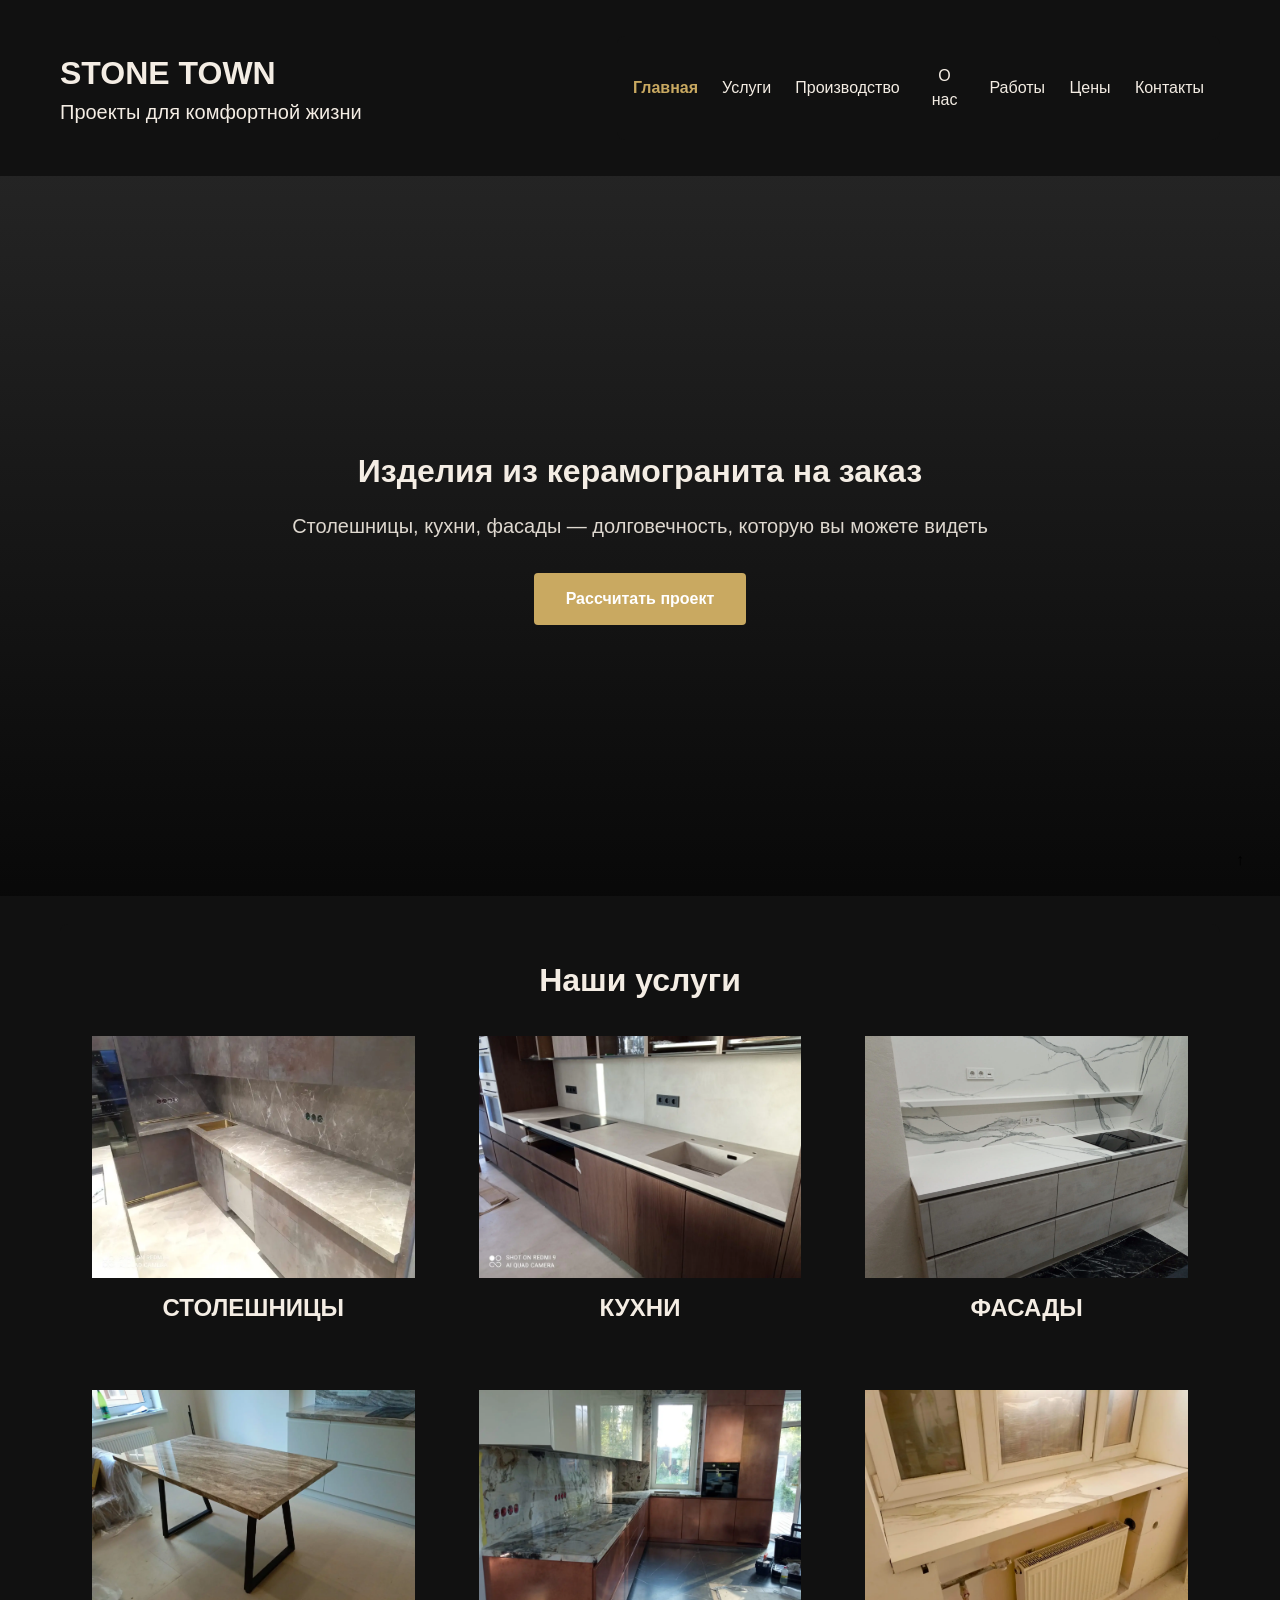
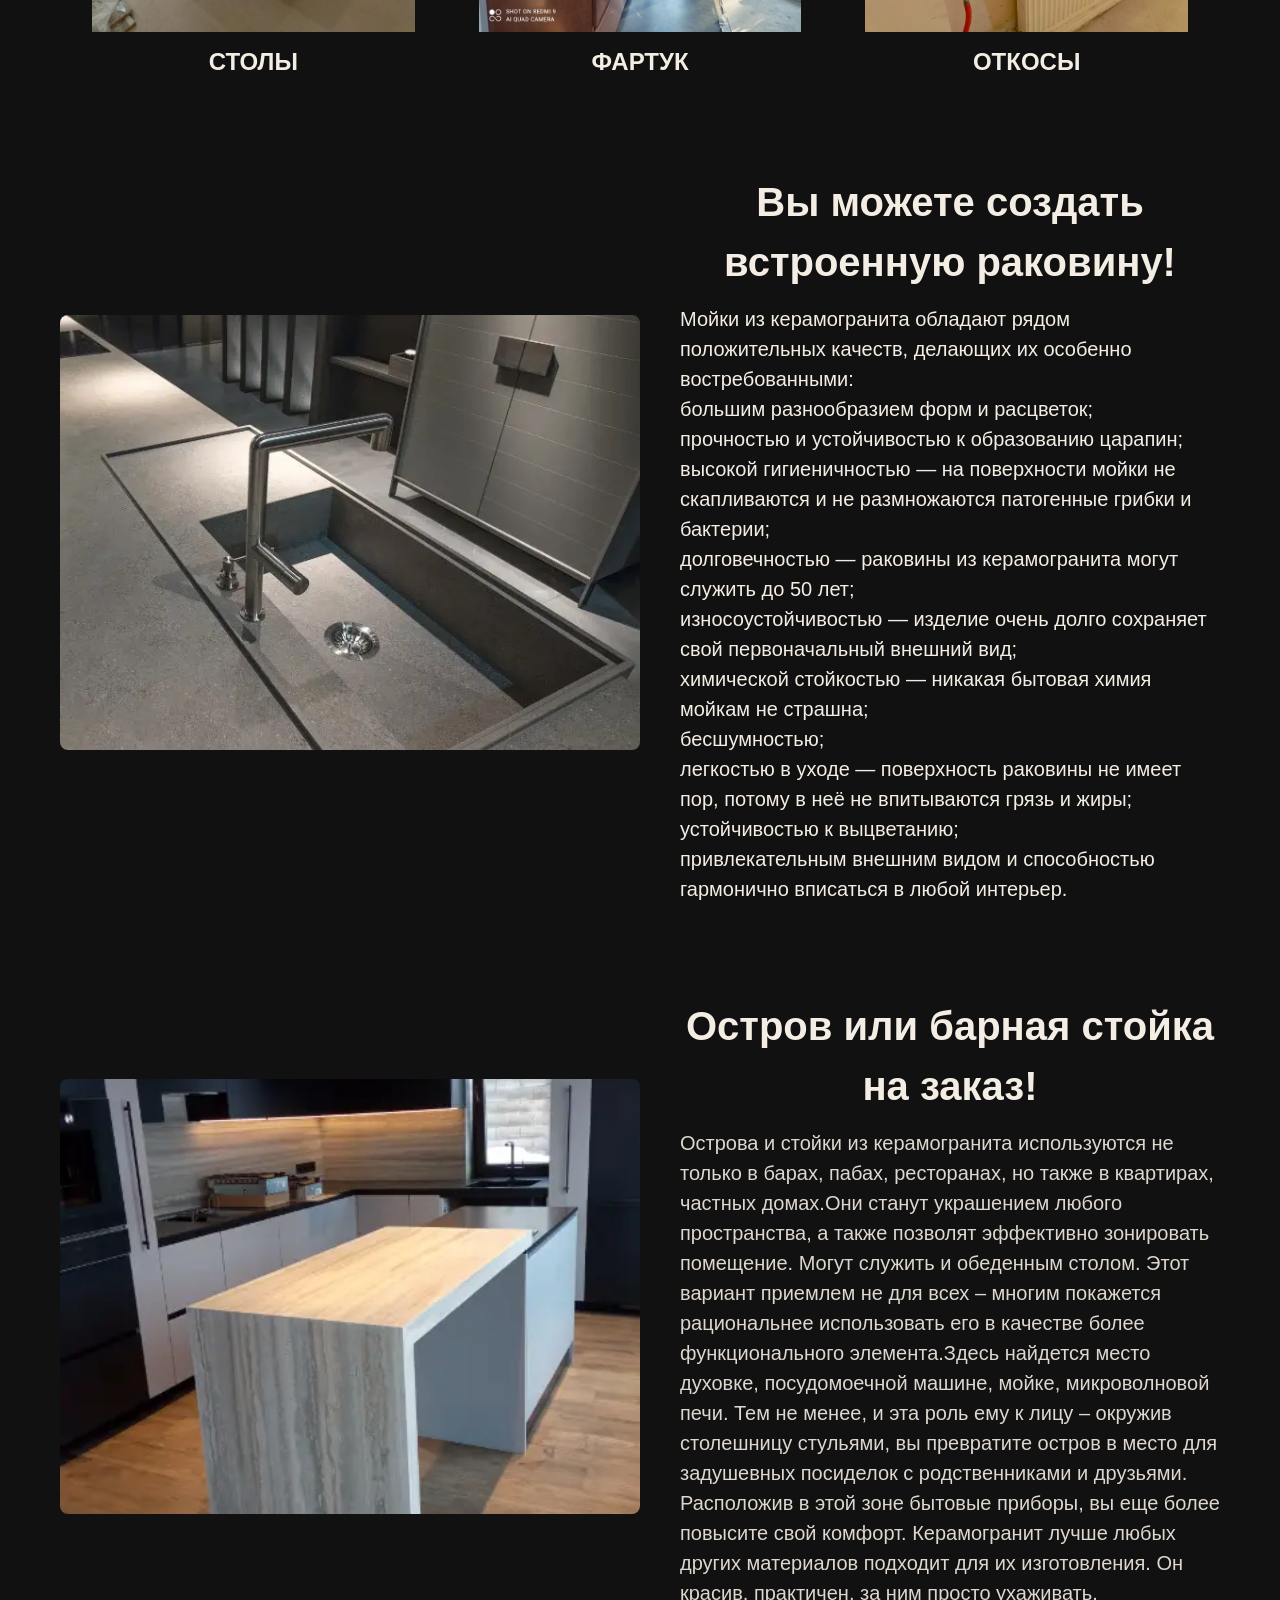
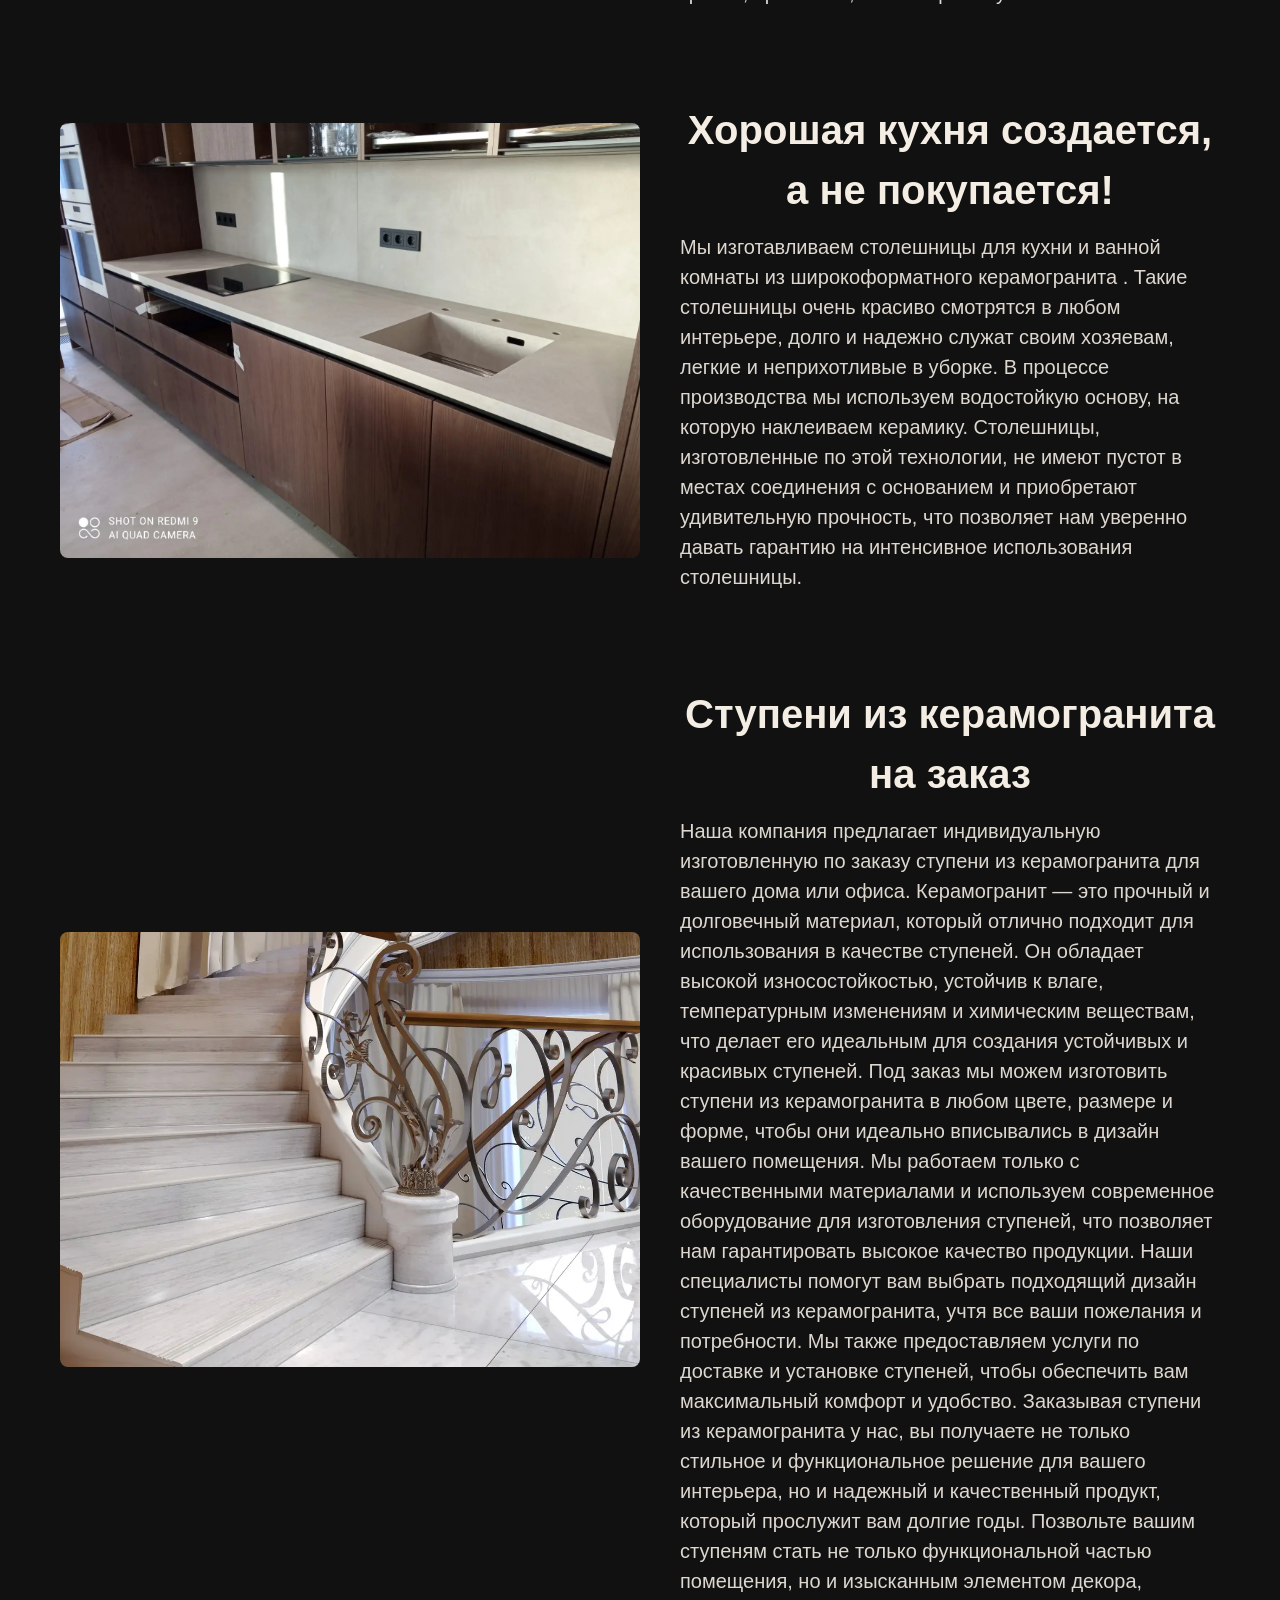
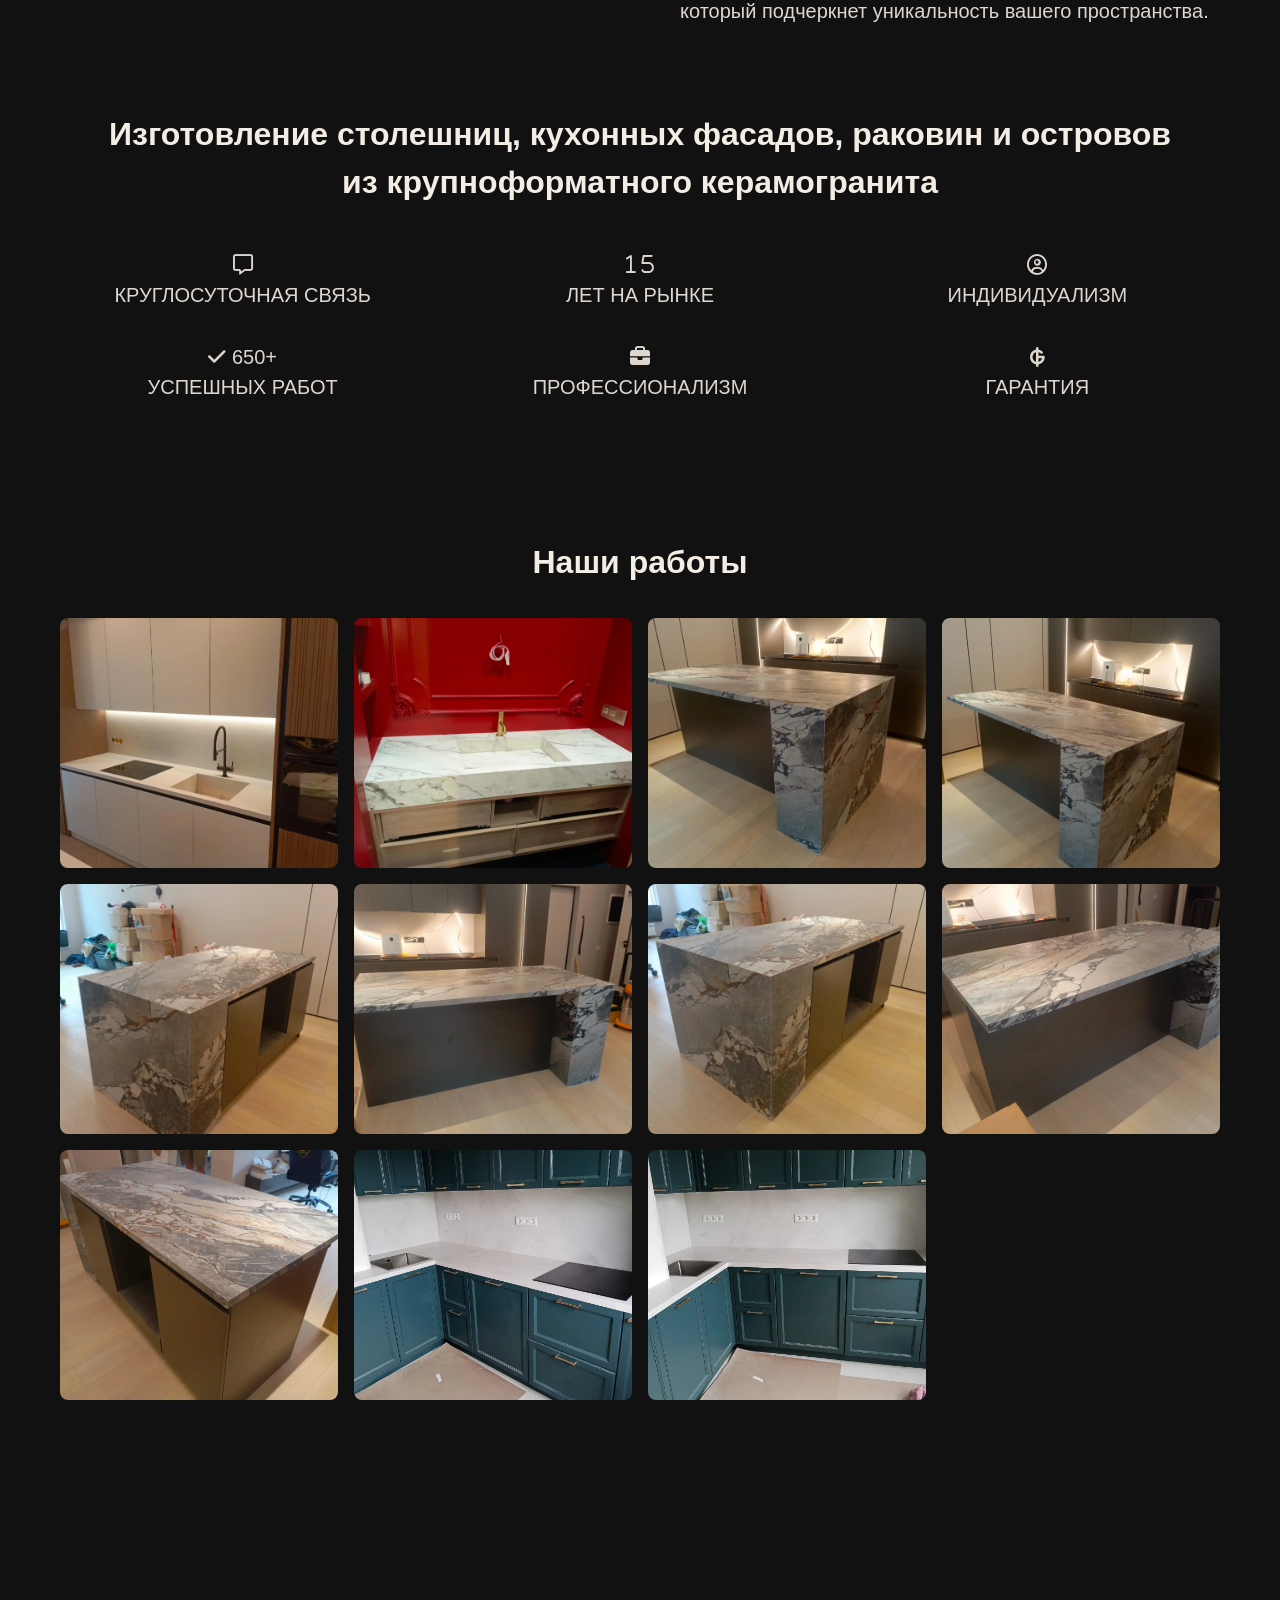
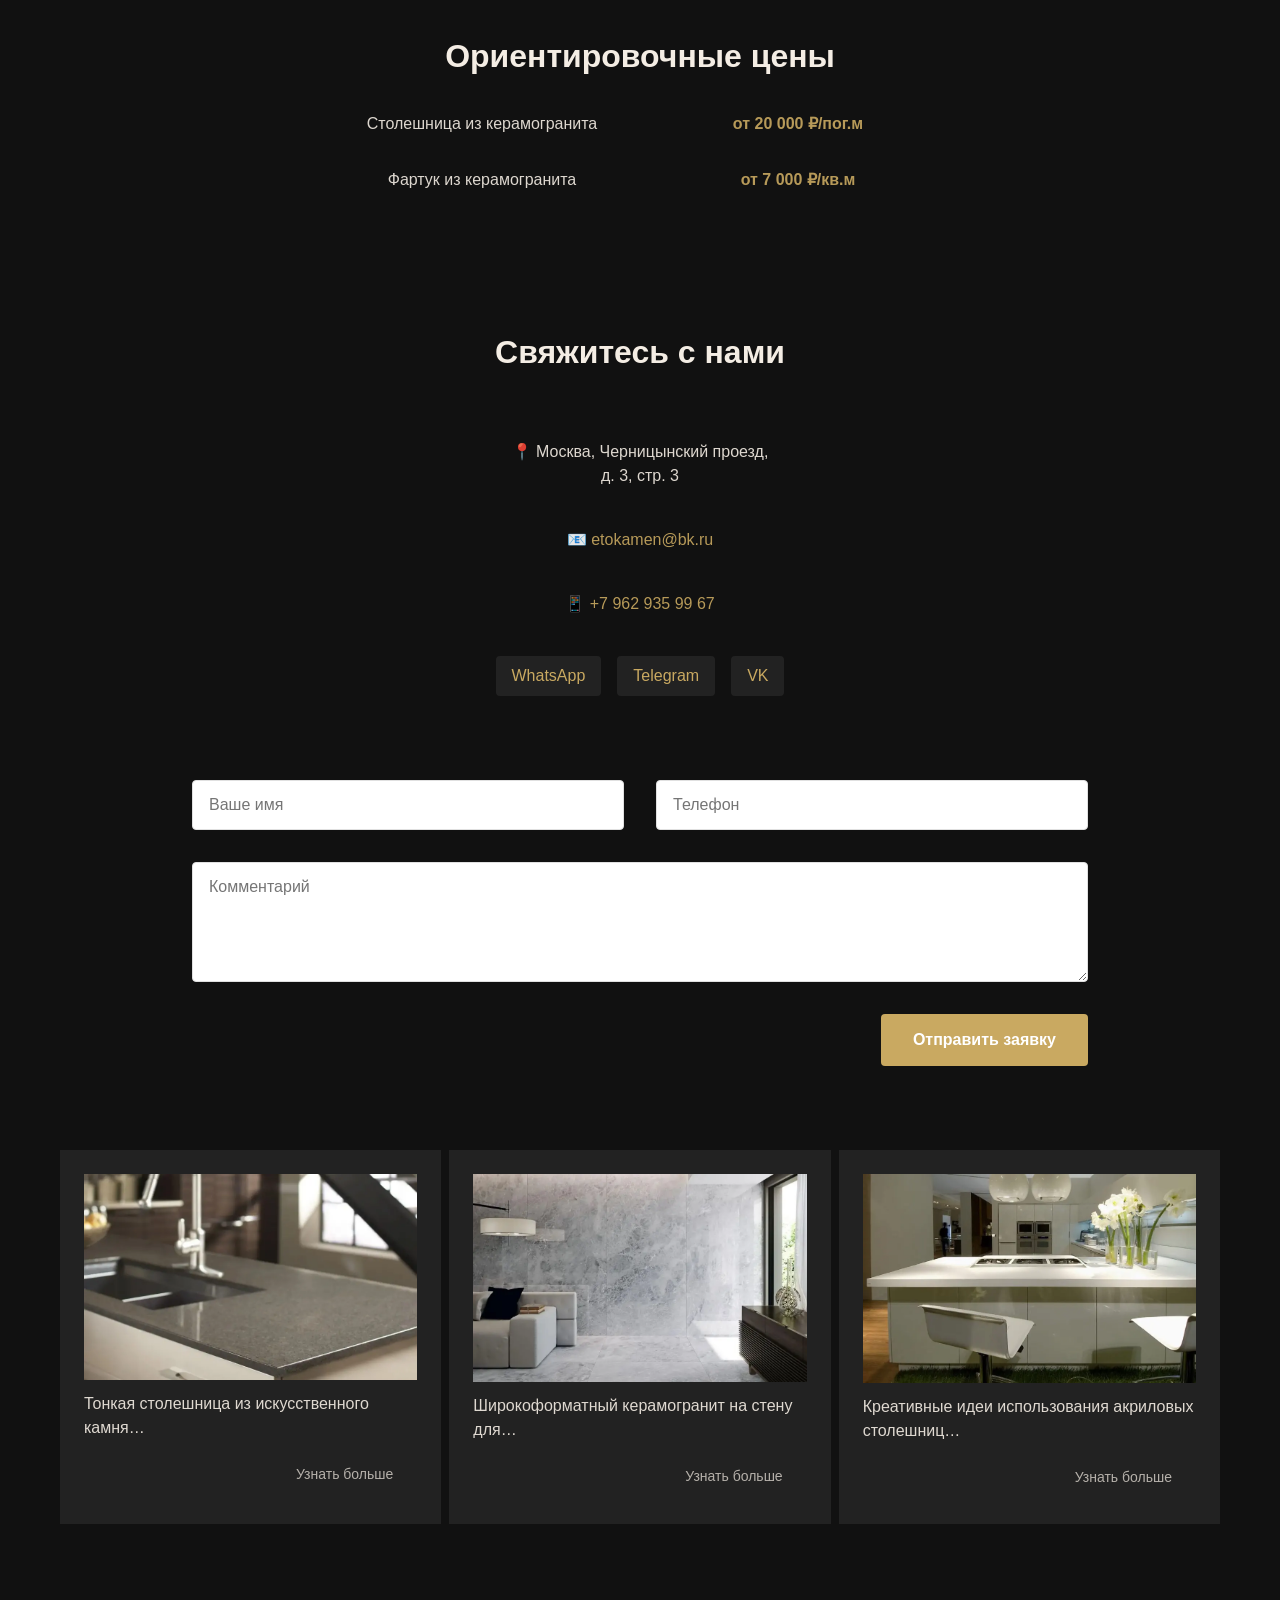
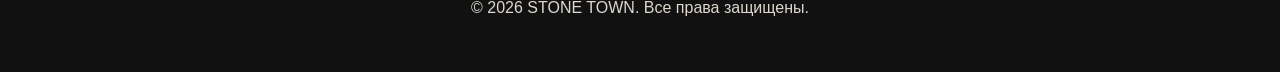
==== commit 36cb0f0b: "final index + buttonUp + changedHeader + changedMenu" ====
--- a/index.html
+++ b/index.html
@@ -19,31 +19,34 @@
 <body>
 
 	<!-- Шапка с навигацией -->
-	<header class="header header--smart">
+	<header class="header">
 		<div class="container header__inner">
 			<a href="index.html" class="logo">
 				<span class="logo__title">STONE TOWN</span>
 				<span class="logo__subtitle">Проекты для комфортной жизни</span>
 			</a>
 
+
 			<!-- Бургер кнопка -->
-			<button class="burger" aria-label="Открыть меню" aria-expanded="false">
-				<span></span>
-				<span></span>
-				<span></span>
-			</button>
-
-			<nav class="nav">
-				<a href="index.html" class="nav__link active">Главная</a>
-				<a href="uslugi.html" class="nav__link">Услуги</a>
-				<a href="maintenance.html" class="nav__link">Производство</a>
-				<a href="aboutus.html" class="nav__link">О нас</a>
-				<a href="#portfolio" class="nav__link">Работы</a>
-				<a href="#prices" class="nav__link">Цены</a>
-				<a href="contacts.html" class="nav__link">Контакты</a>
-			</nav>
-			<a href="tel:+79629359967" class="phone">+7 962 935 99 67</a>
+			<div class="burger-container">
+				<button class="burger" aria-label="Открыть меню" aria-expanded="false">
+					<span></span>
+					<span></span>
+					<span></span>
+				</button>
+				
+				<nav class="nav">
+					<a href="index.html" class="nav__link active">Главная</a>
+					<a href="uslugi.html" class="nav__link">Услуги</a>
+					<a href="maintenance.html" class="nav__link">Производство</a>
+					<a href="aboutus.html" class="nav__link">О нас</a>
+					<a href="#portfolio" class="nav__link">Работы</a>
+					<a href="#prices" class="nav__link">Цены</a>
+					<a href="contacts.html" class="nav__link">Контакты</a>
+				</nav>
+			</div>
 		</div>
+		<!-- <a href="tel:+79629359967" class="phone">+7 962 935 99 67</a> -->
 	</header>
 	<main>
 		<!-- Герой-секция -->
@@ -384,6 +387,7 @@
 		</div>
 	</footer>
 
+	<button class="scroll-up-button" aria-label="Вернуться наверх" title="Наверх"><span aria-hidden="true">↑</span></button>
 	<!-- Скрипты -->
 	<script src="js/animations.js" defer></script>
 	<script src="js/gallery.js" defer></script>
@@ -391,6 +395,7 @@
 	<script src="js/menuButton.js" defer></script>
 	<script src="js/collapseButton.js" defer></script>
 	<script src="js/header-scroll.js" defer></script>
+	<script src="js/scroll-up-button.js" defer></script>
 </body>
 
 </html>
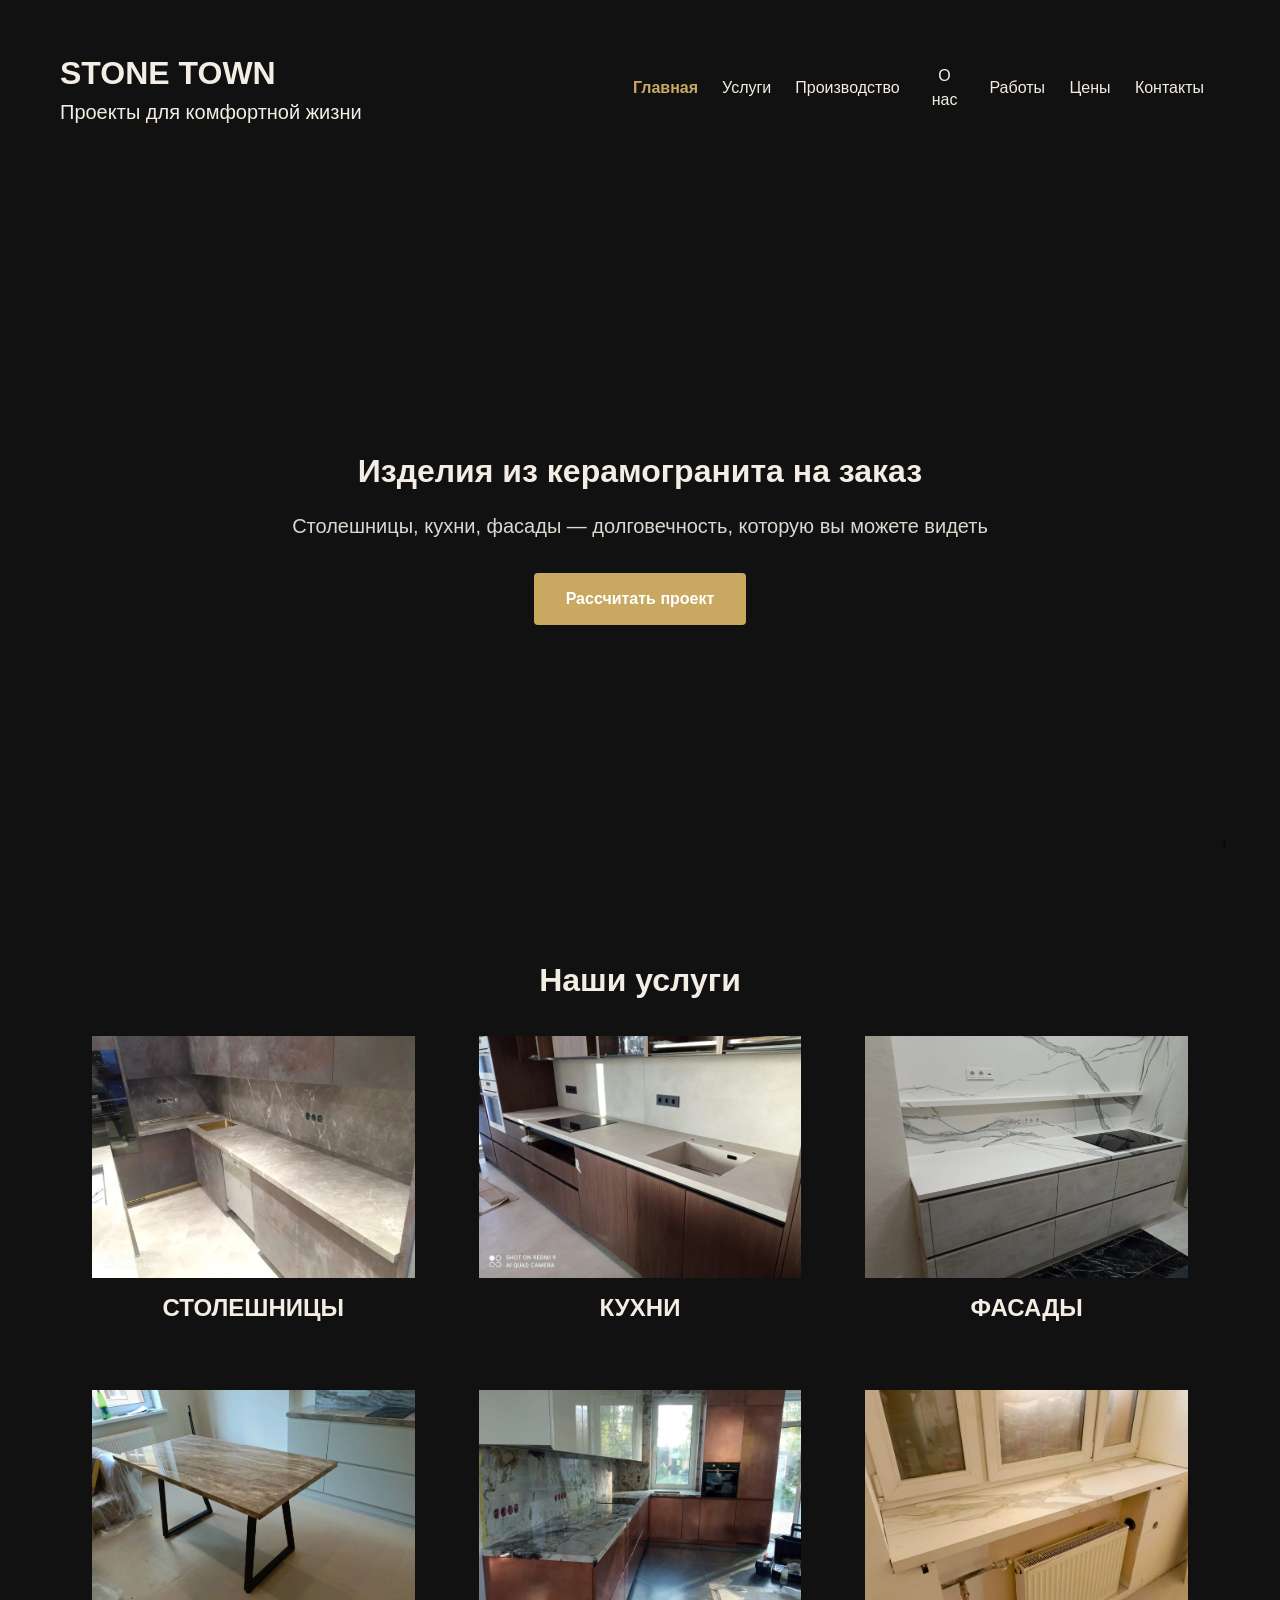
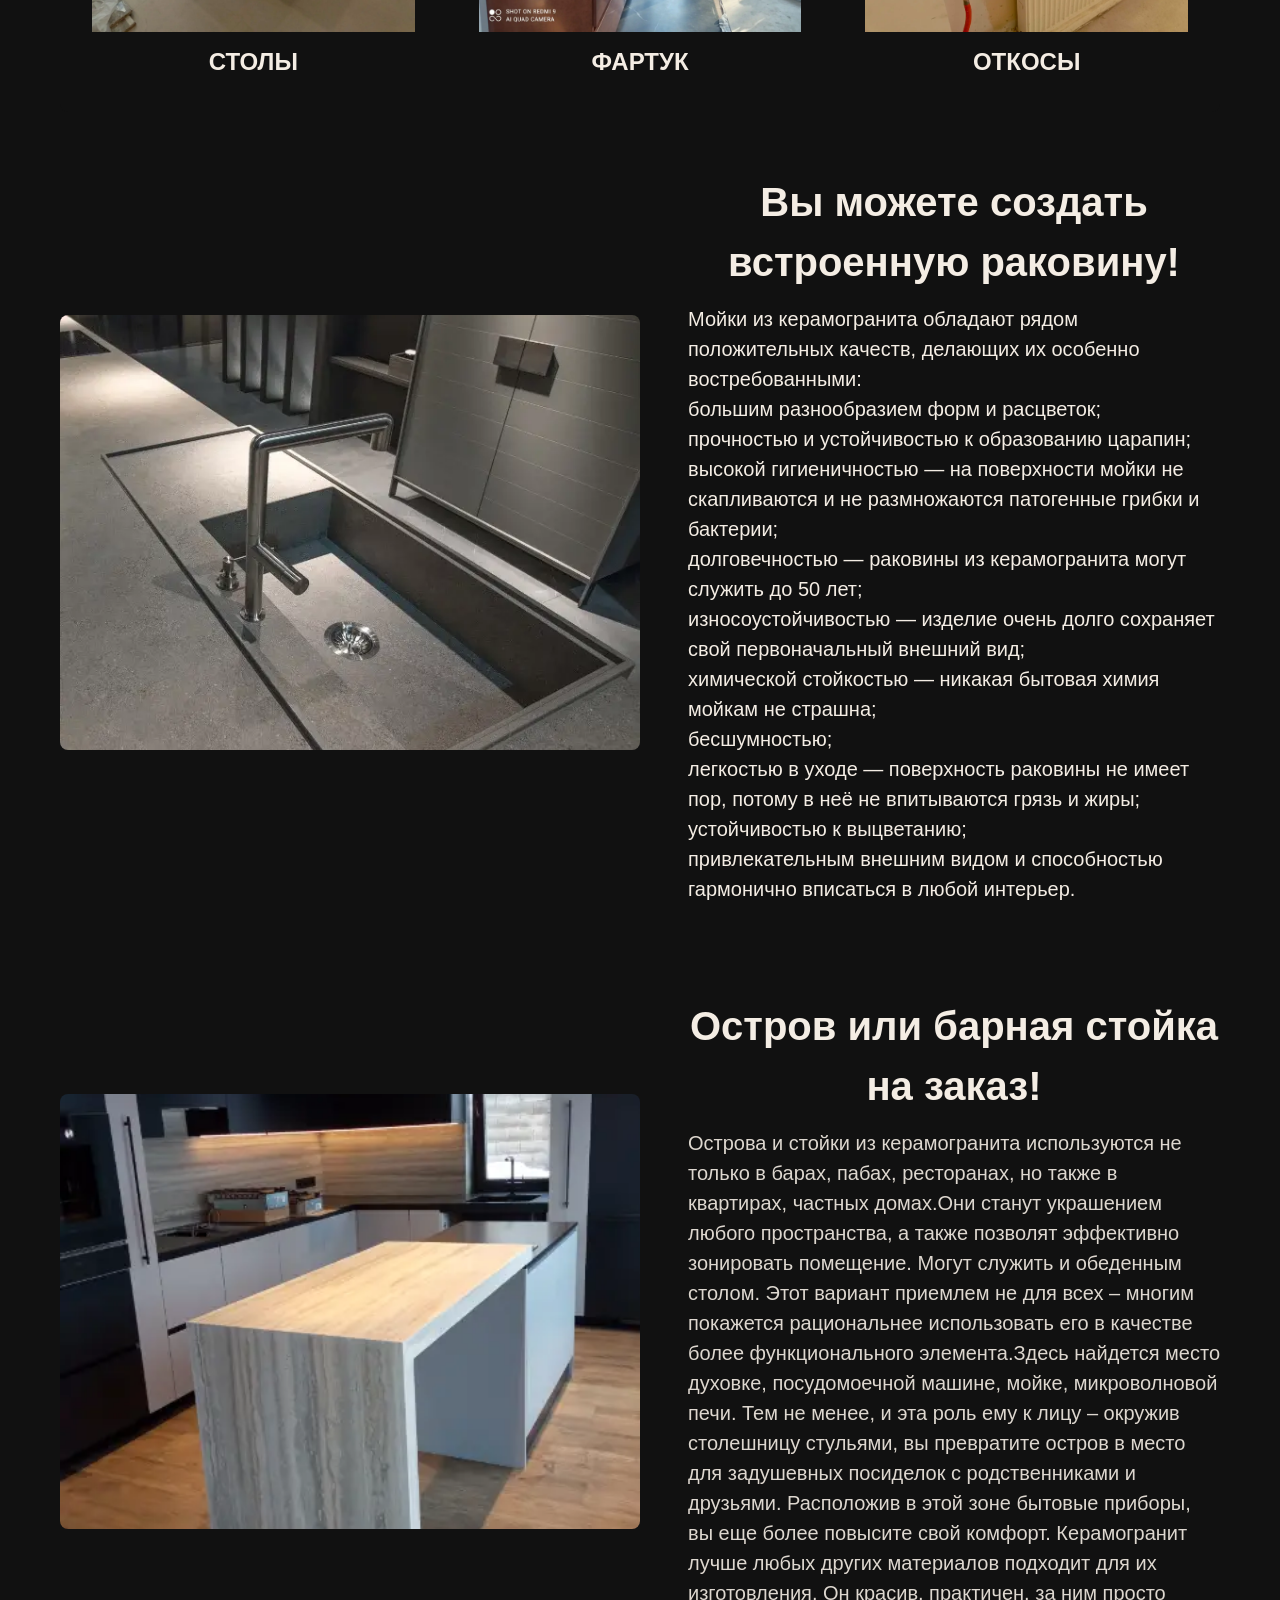
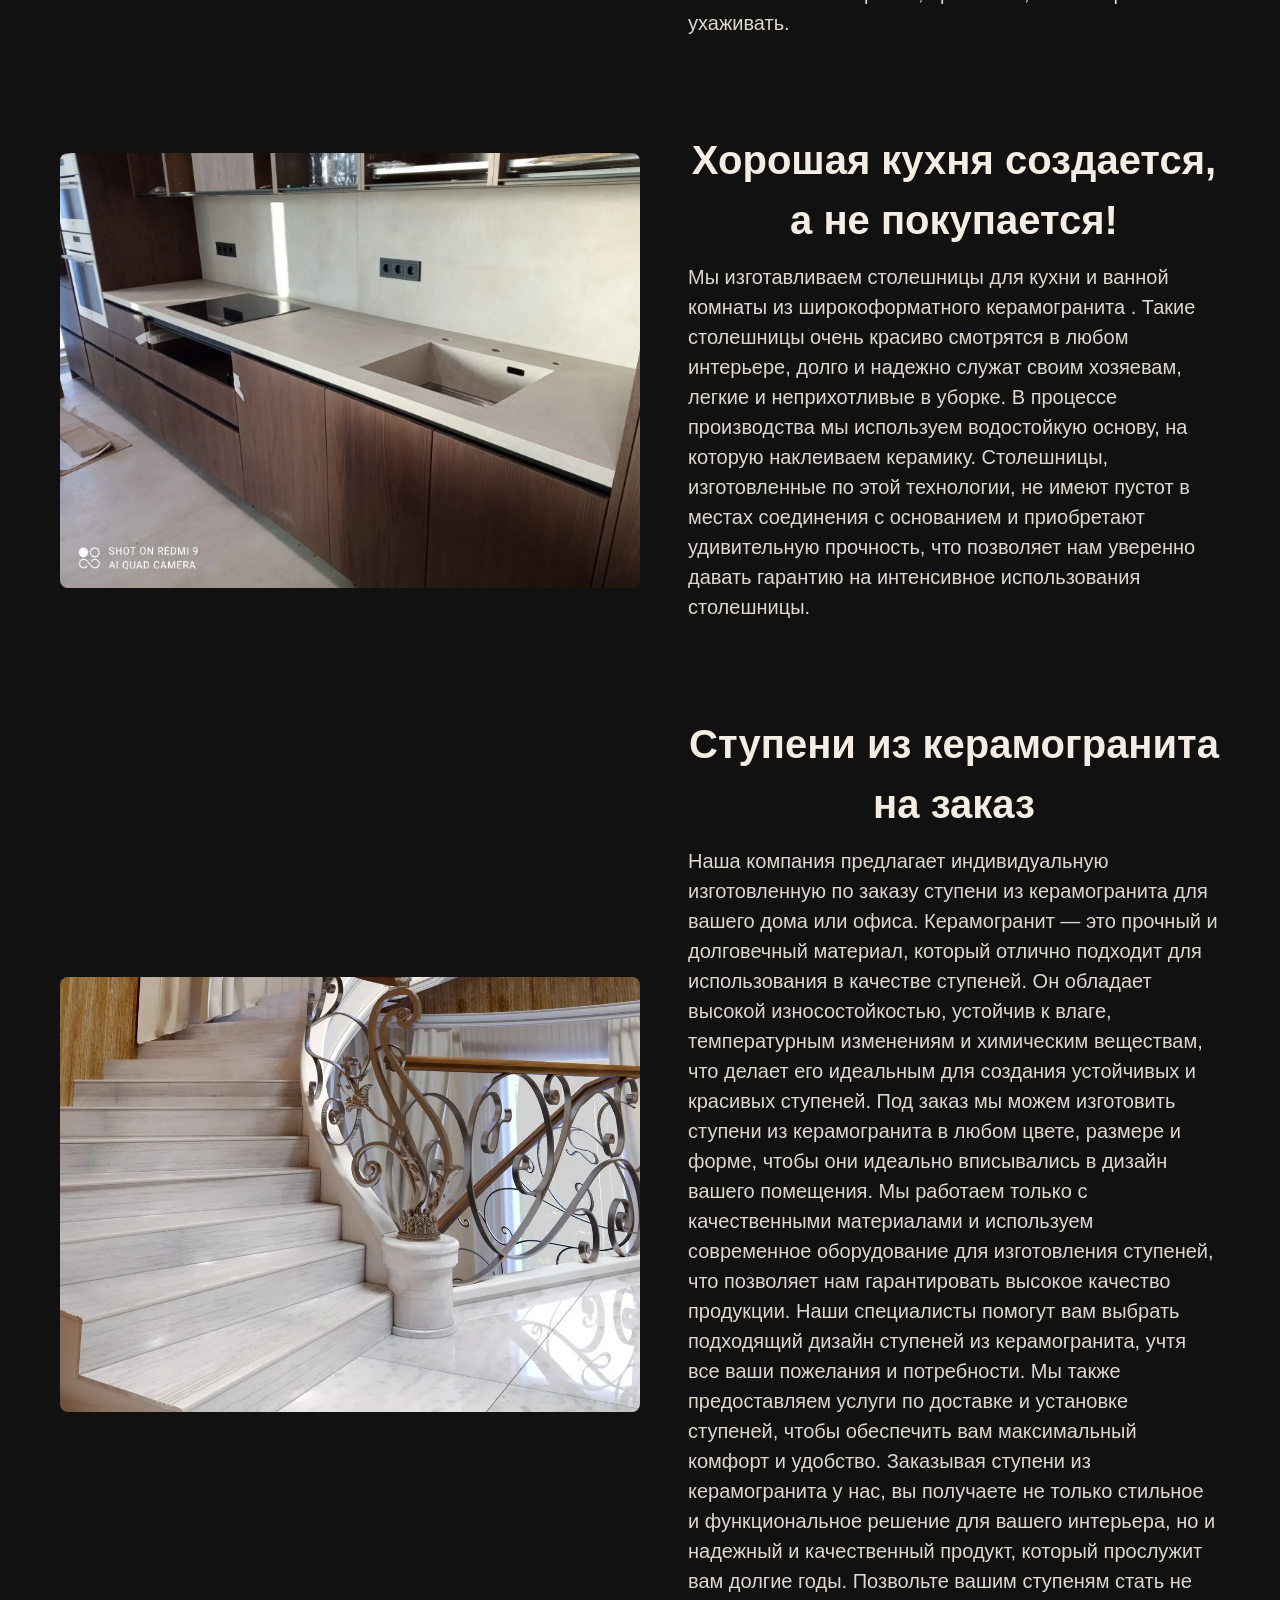
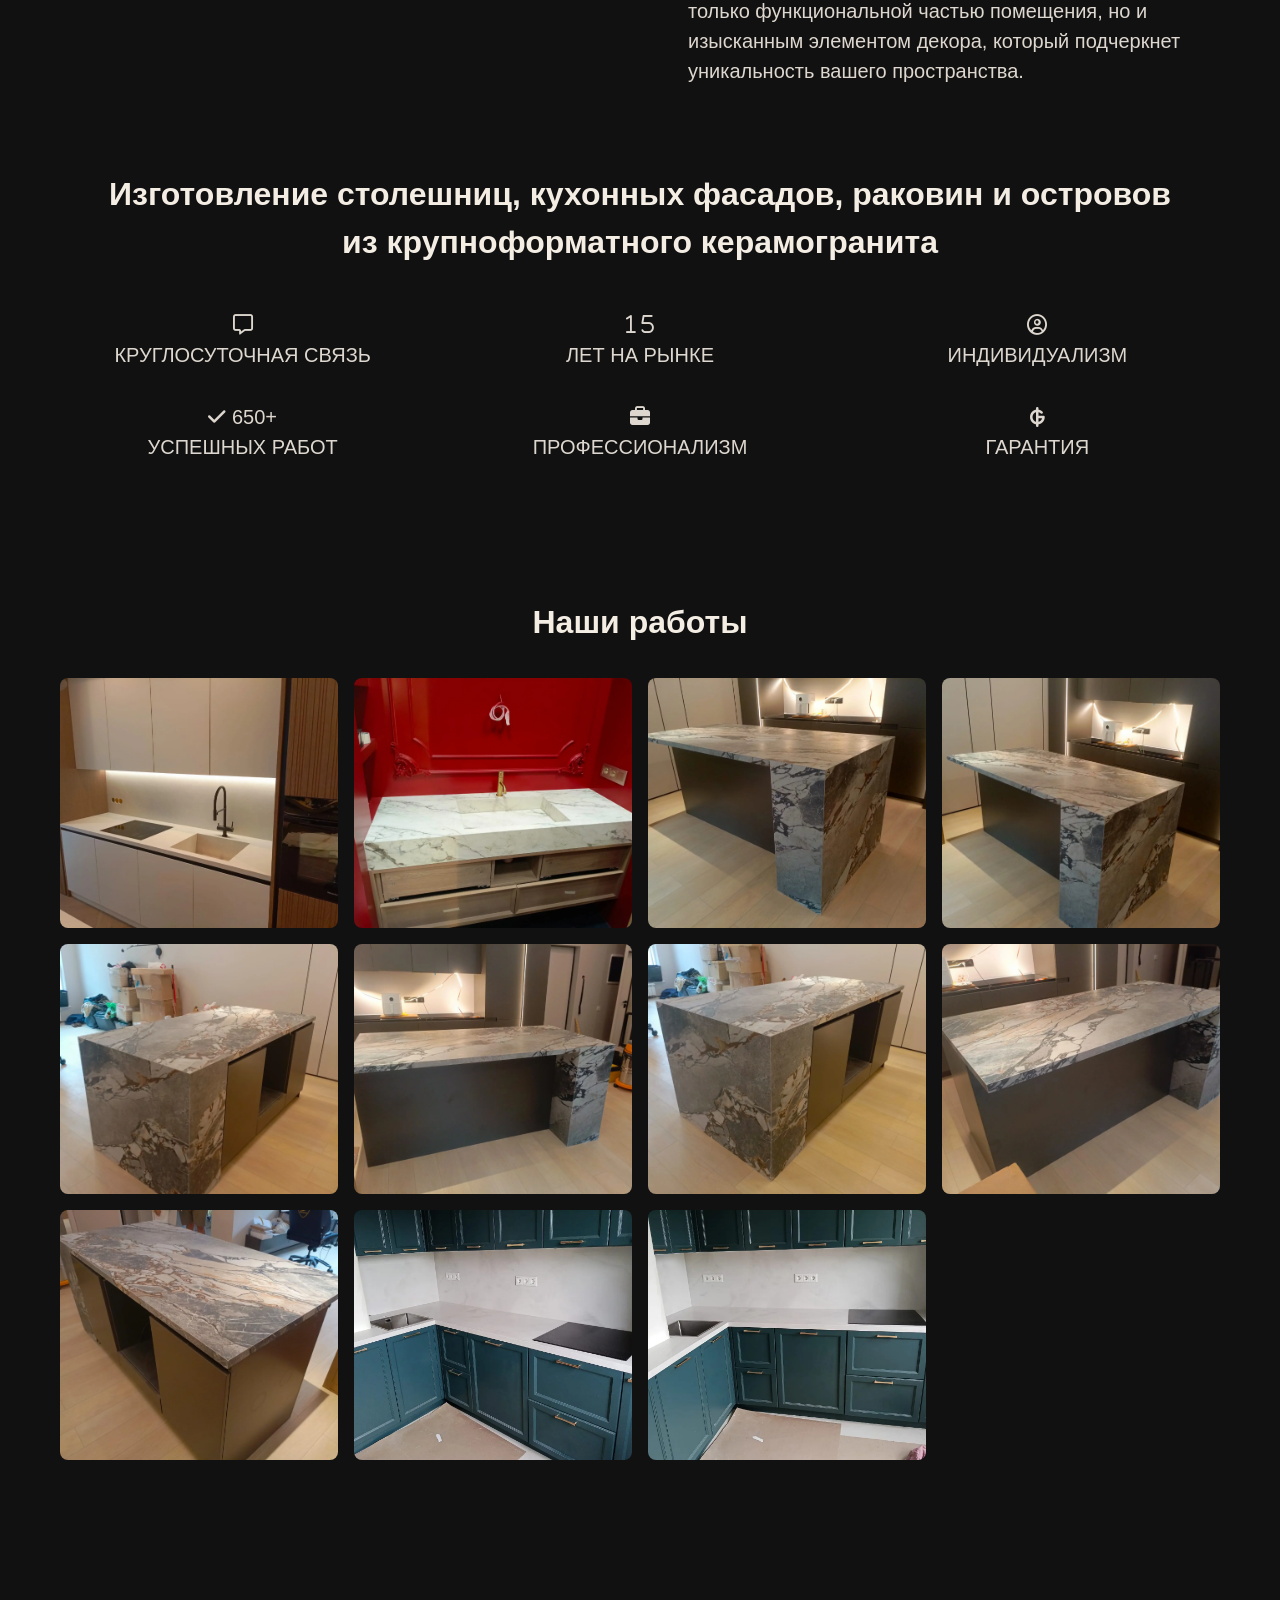
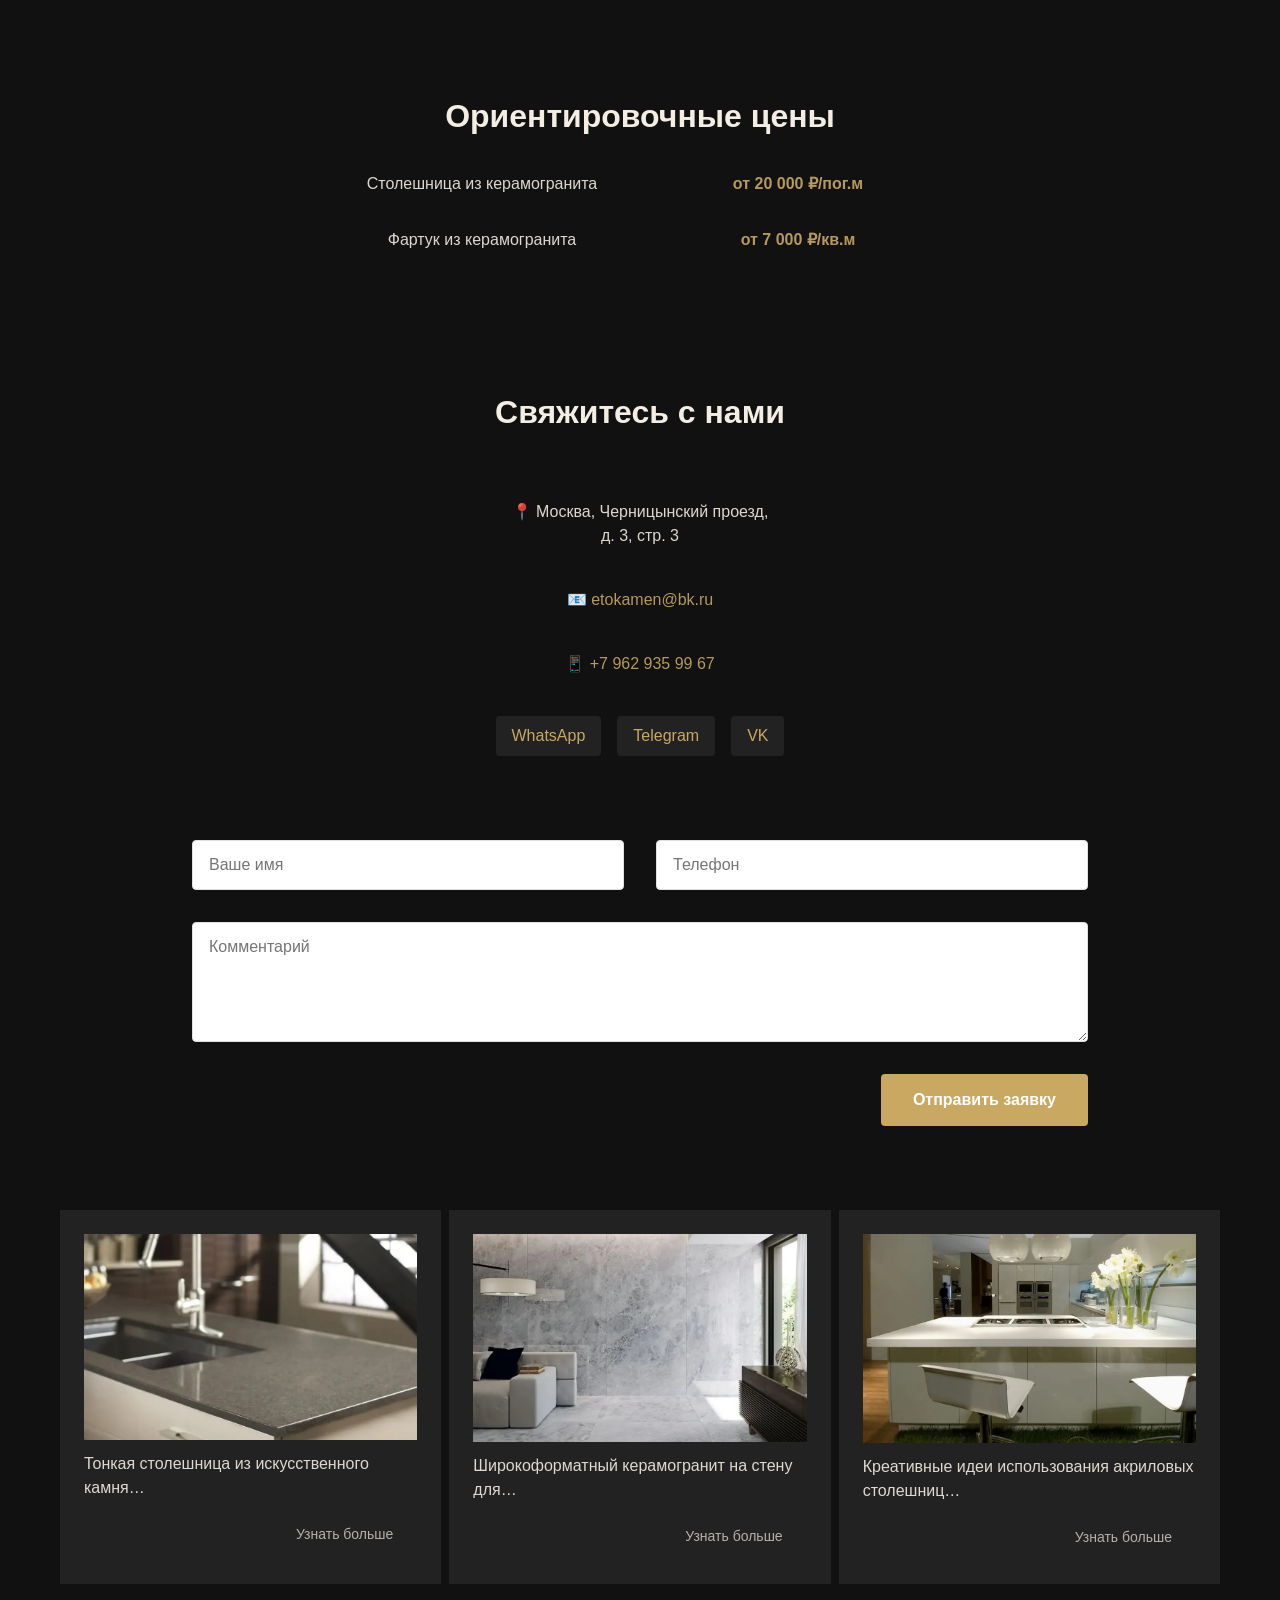
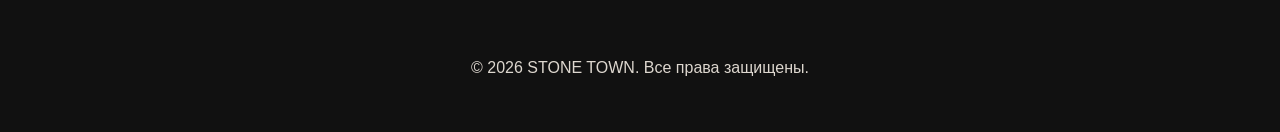
==== commit b85b2f15: "PC adaptive 31.05.2026, added: srollup btn for all pages" ====
--- a/index.html
+++ b/index.html
@@ -37,11 +37,11 @@
 				
 				<nav class="nav">
 					<a href="index.html" class="nav__link active">Главная</a>
-					<a href="uslugi.html" class="nav__link">Услуги</a>
+					<a href="services.html" class="nav__link">Услуги</a>
 					<a href="maintenance.html" class="nav__link">Производство</a>
 					<a href="aboutus.html" class="nav__link">О нас</a>
 					<a href="#portfolio" class="nav__link">Работы</a>
-					<a href="#prices" class="nav__link">Цены</a>
+					<a href="prices.html" class="nav__link">Цены</a>
 					<a href="contacts.html" class="nav__link">Контакты</a>
 				</nav>
 			</div>
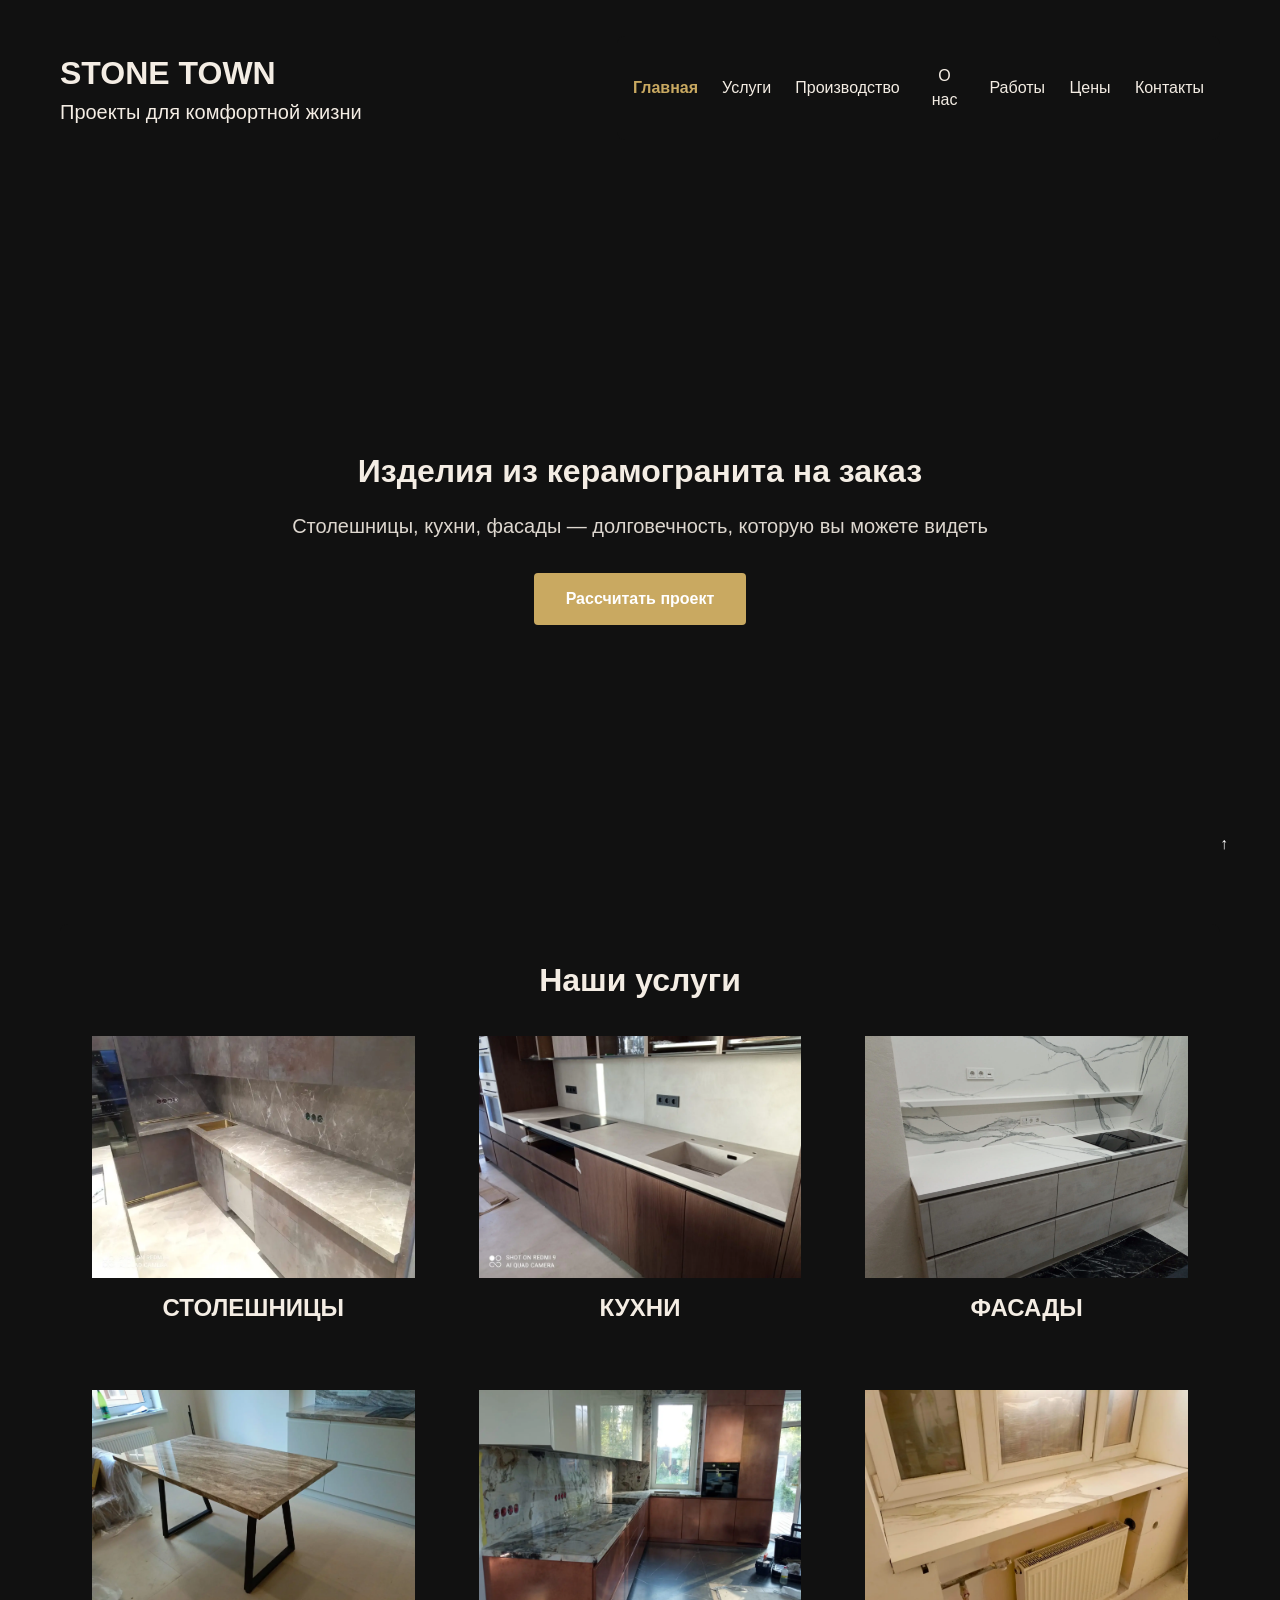
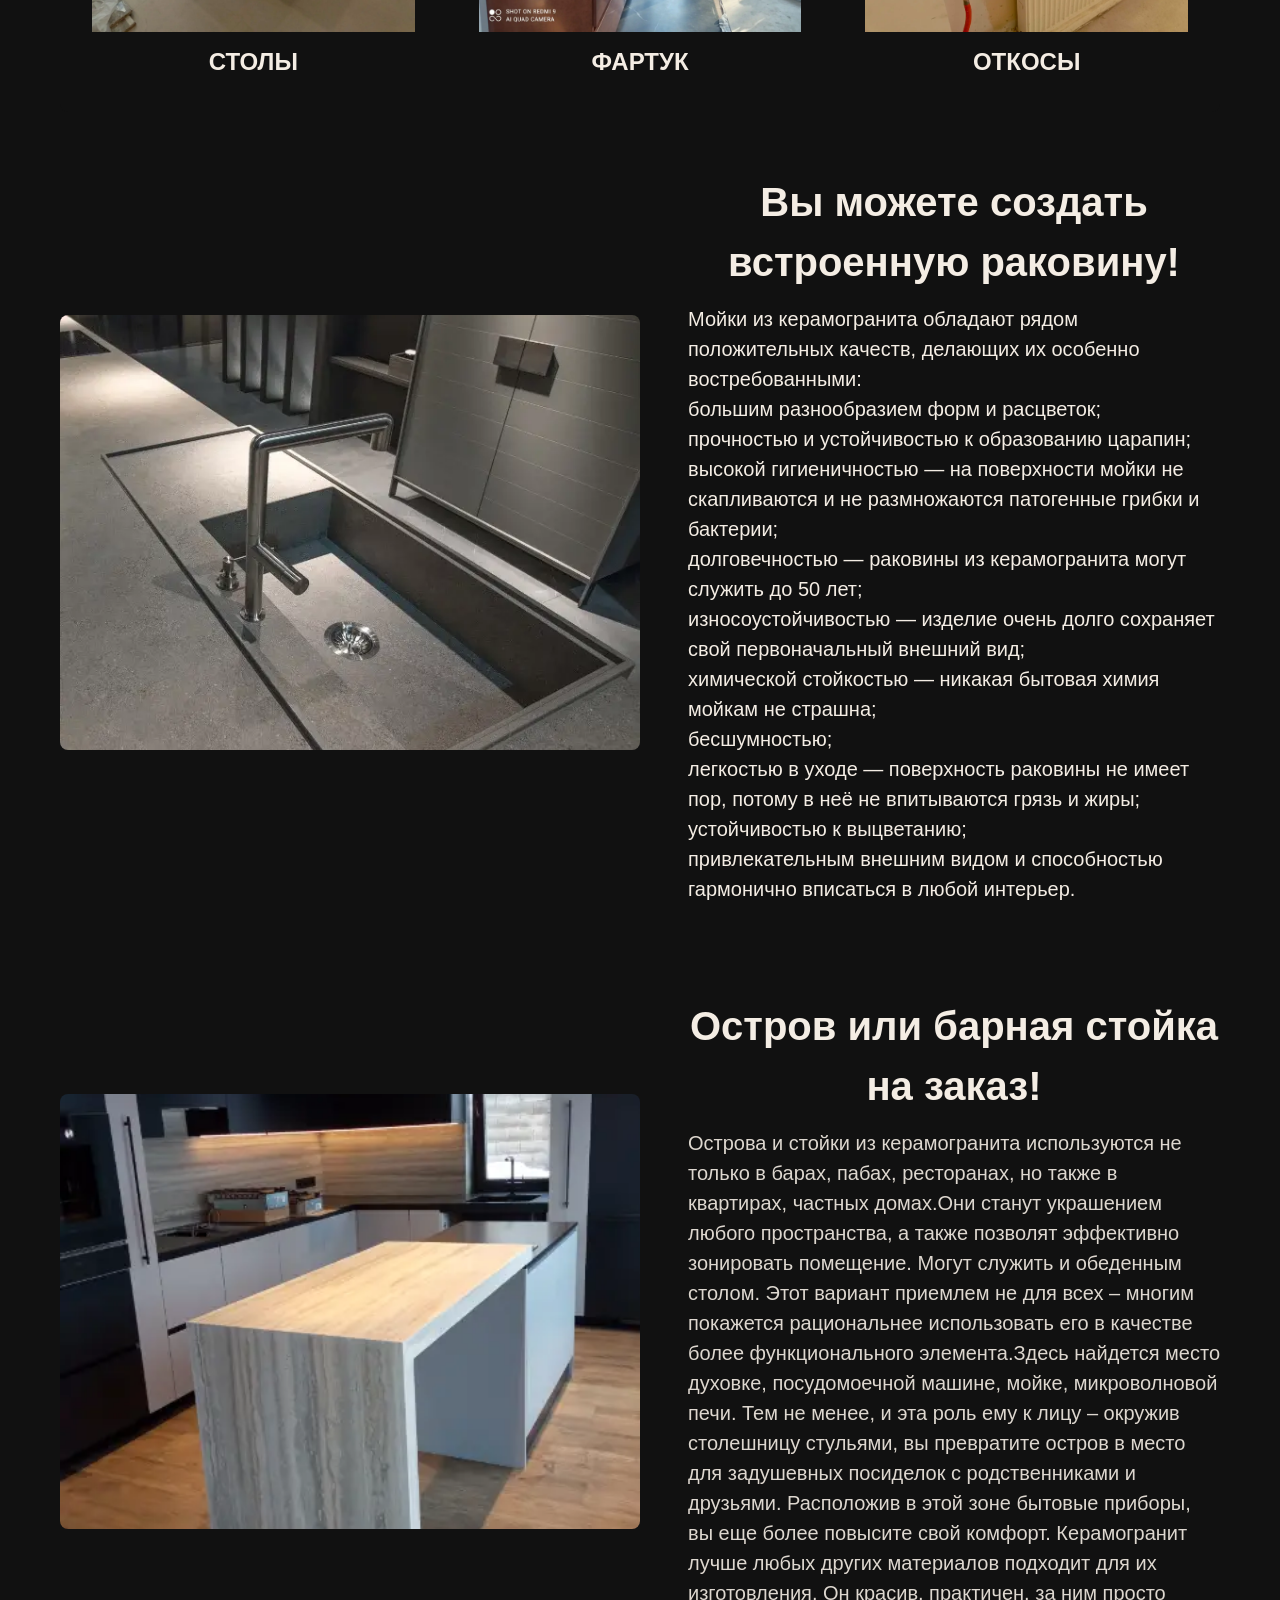
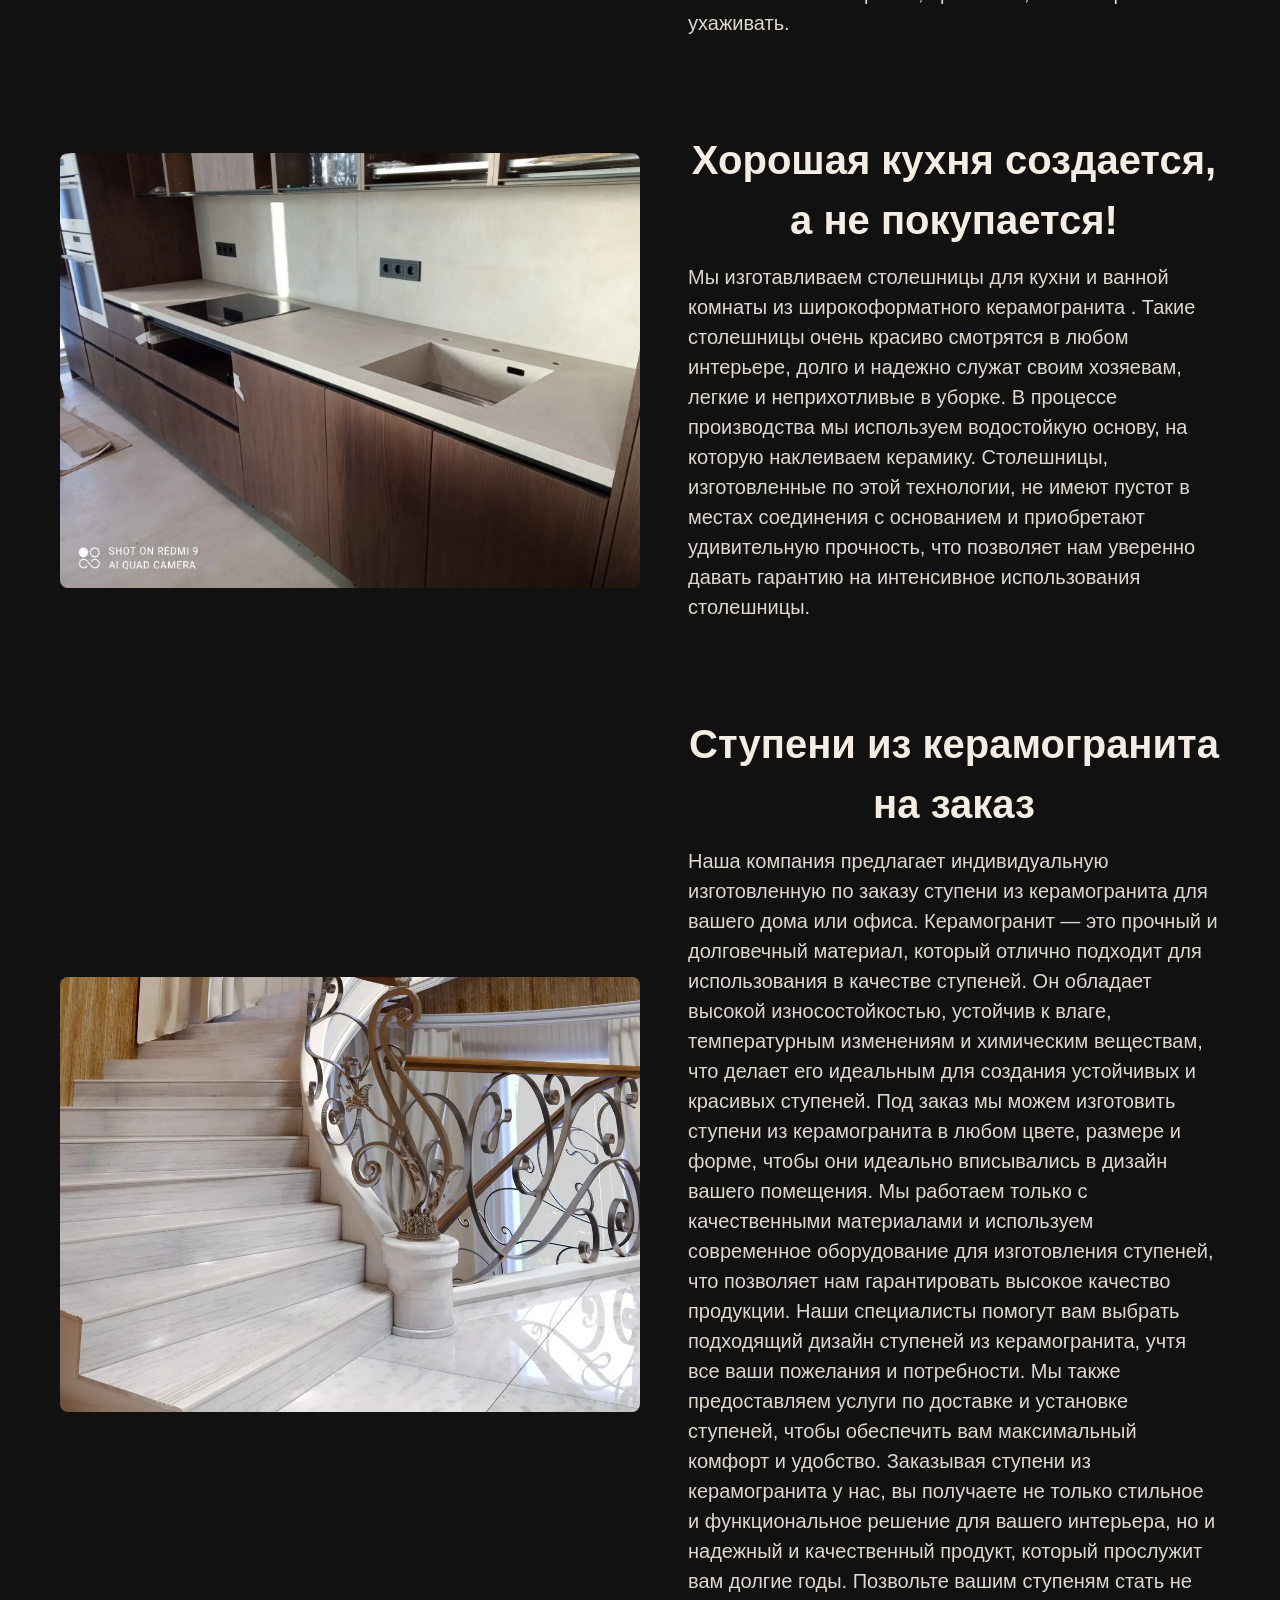
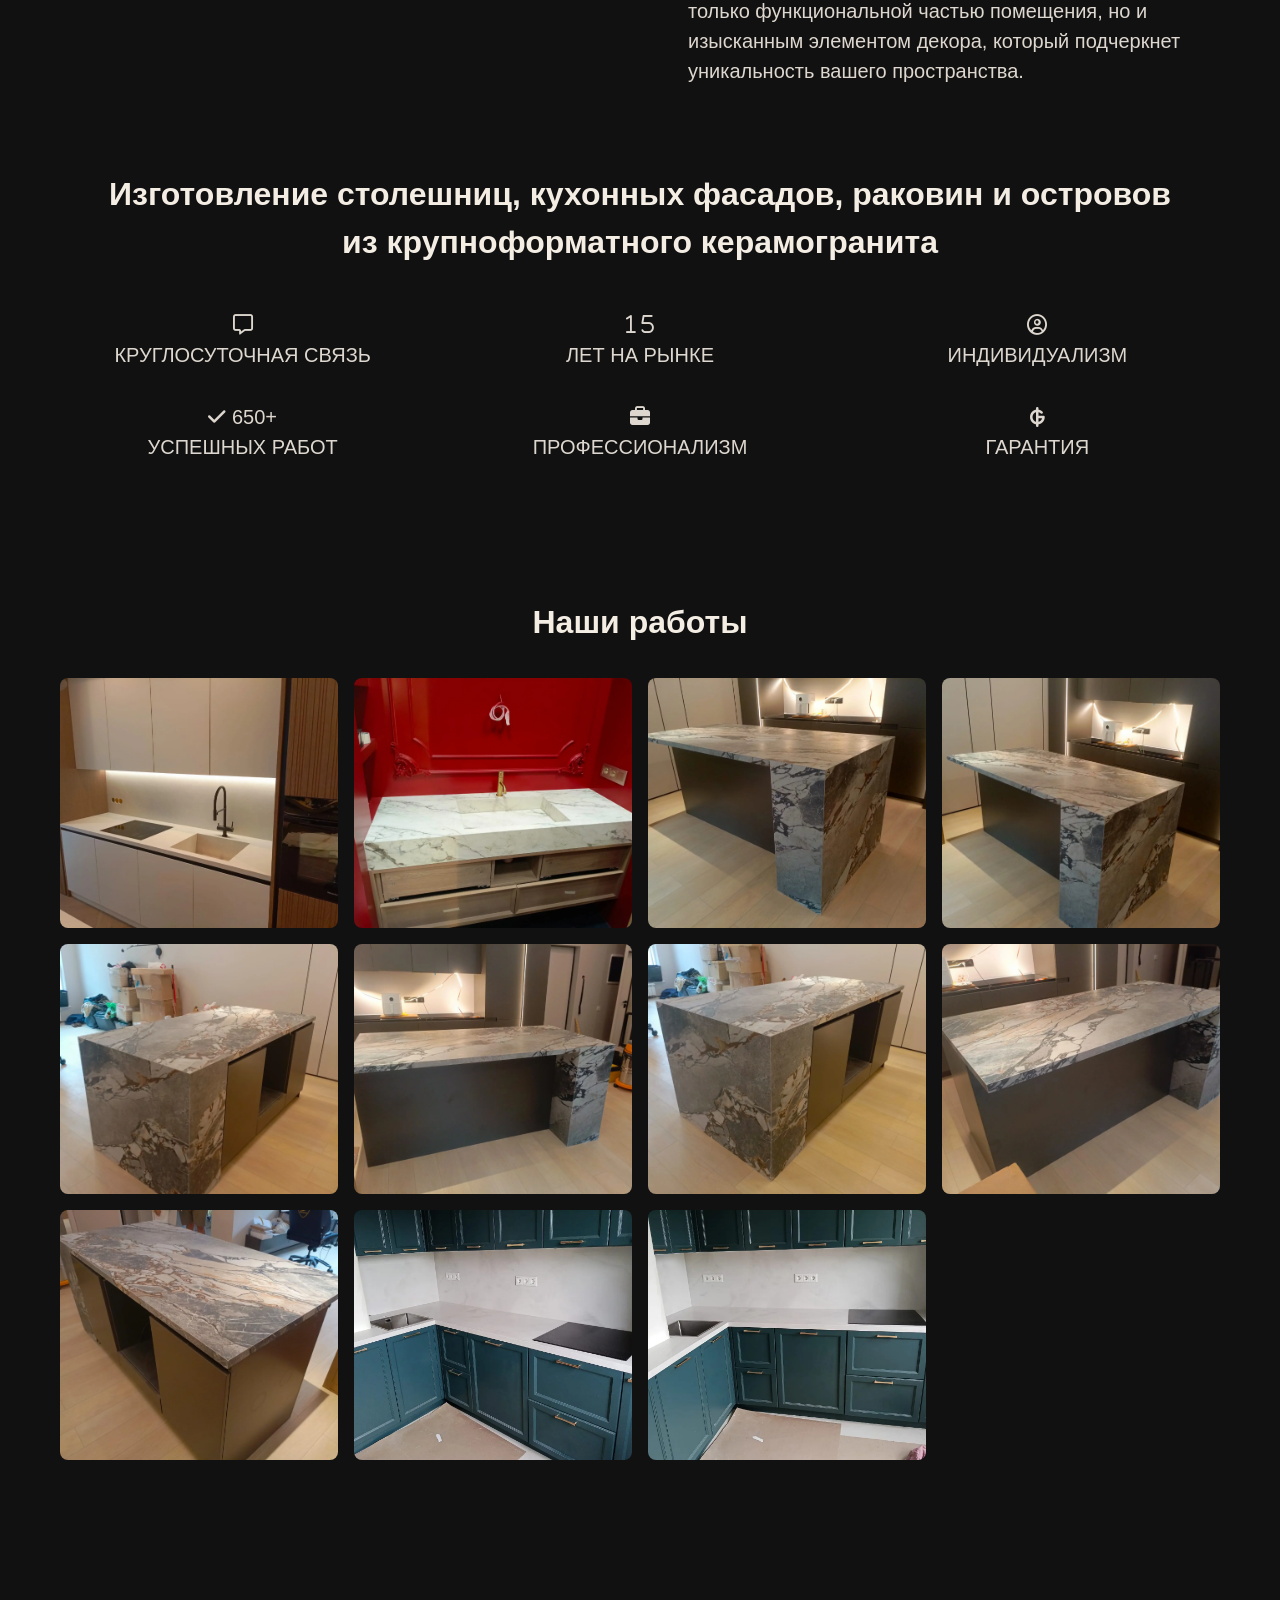
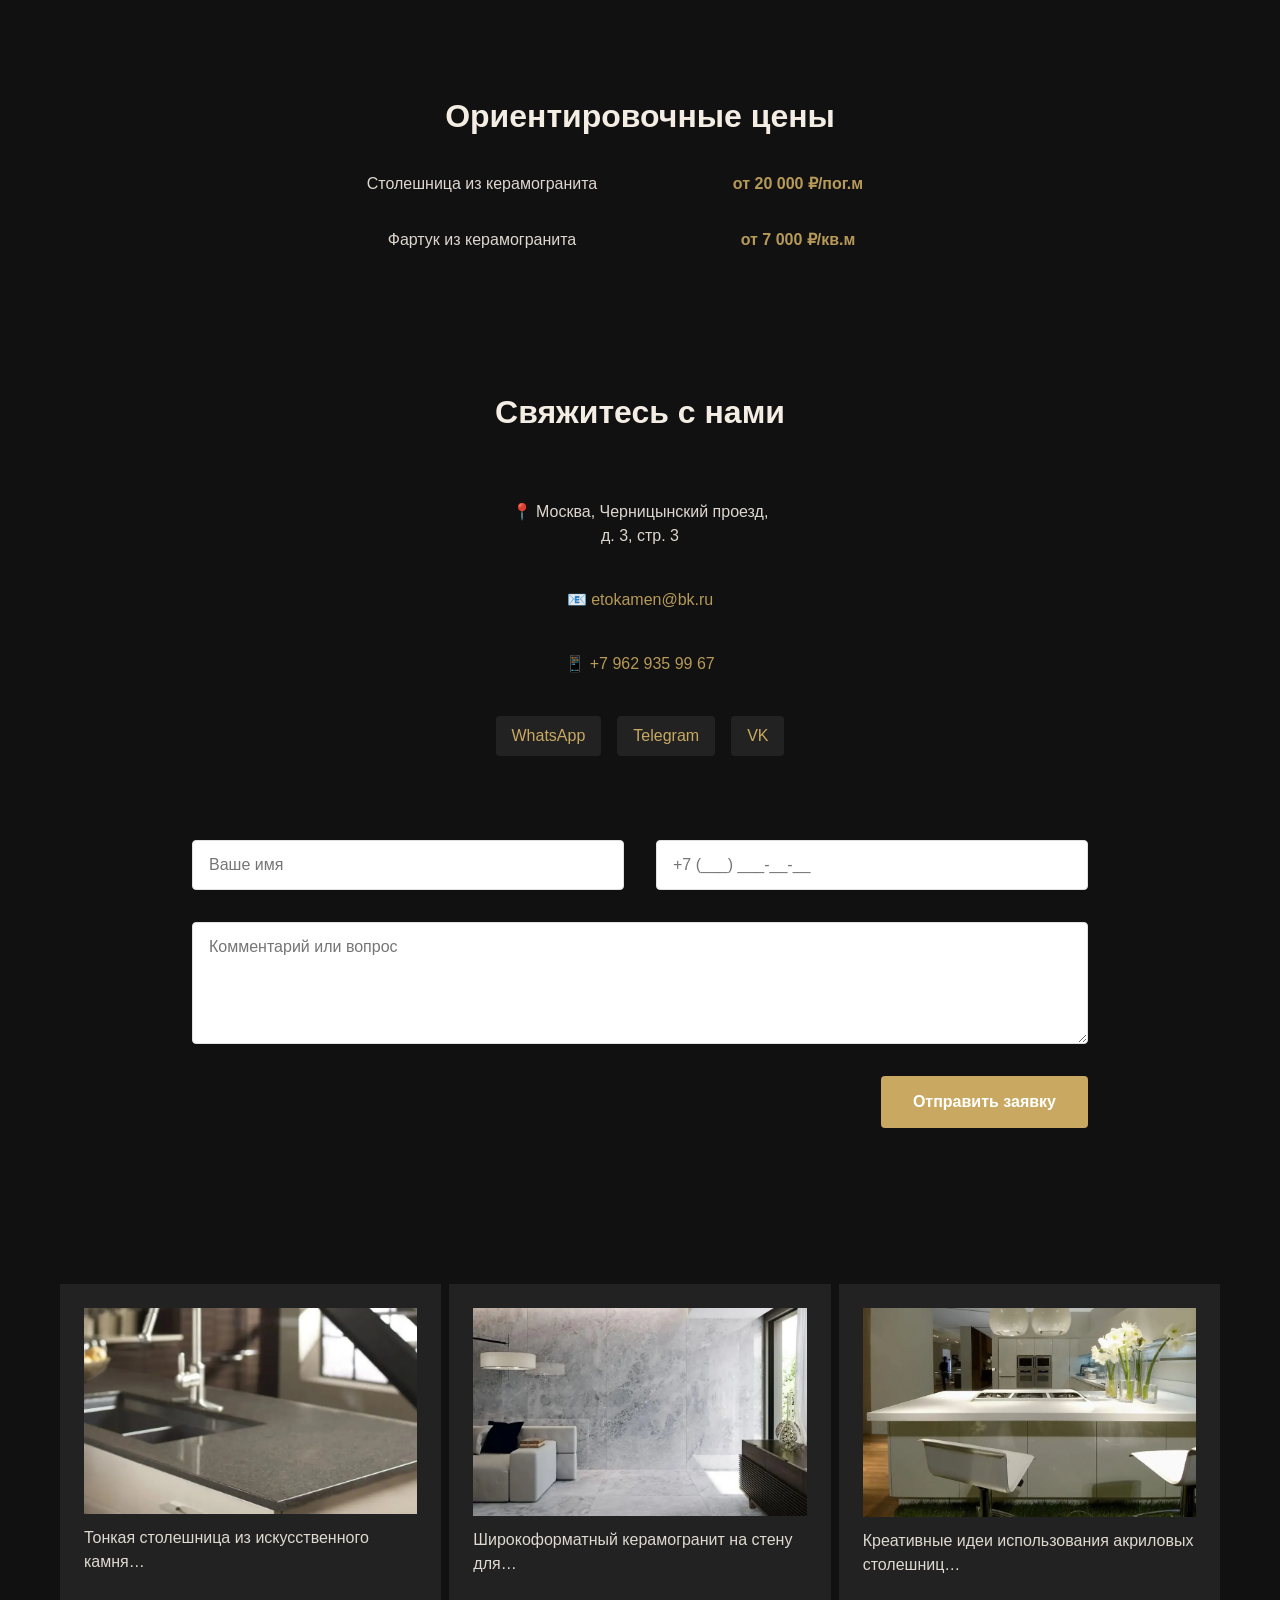
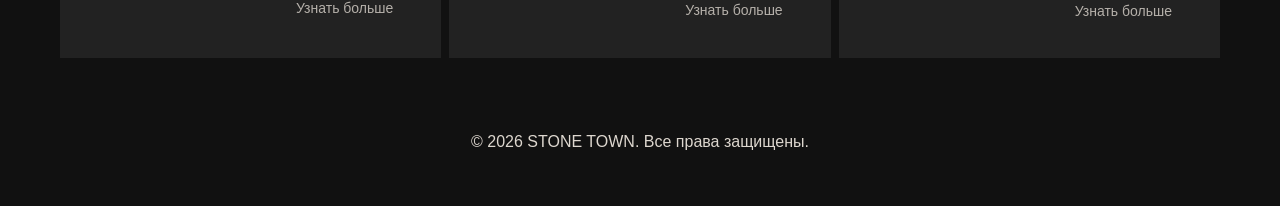
==== commit 4e757cd5: "feedback form added using Formspree, AJAX added" ====
--- a/index.html
+++ b/index.html
@@ -34,7 +34,7 @@
 					<span></span>
 					<span></span>
 				</button>
-				
+
 				<nav class="nav">
 					<a href="index.html" class="nav__link active">Главная</a>
 					<a href="services.html" class="nav__link">Услуги</a>
@@ -305,8 +305,6 @@
 						<img src="img/portfolio/portfolio11.webp" data-full="img/portfolio/portfolio11.webp"
 							alt="Столешница на кухне" loading="lazy" class="gallery__img" />
 					</div>
-
-					<!-- Копируйте блок div.gallery__item столько раз, сколько у вас работ -->
 				</div>
 			</div>
 			<!-- Кнопка-переключатель -->
@@ -346,11 +344,19 @@
 					</div>
 				</div>
 			</div>
-			<form class="form container" action="https://formspree.io/f/ВАШ_ID" method="POST">
+			<form class="form container" id="form" action="https://formspree.io/f/mbderrql" method="POST">
+				<!-- Скрытое поле для защиты от спам-ботов (Formspree его игнорирует) -->
+				<input type="text" name="_gotcha" style="display:none">
+
 				<input type="text" name="name" placeholder="Ваше имя" required />
-				<input type="tel" name="phone" placeholder="Телефон" required />
-				<textarea name="message" placeholder="Комментарий"></textarea>
+				<input type="tel" name="phone" placeholder="+7 (___) ___-__-__" required />
+				<textarea name="message" placeholder="Комментарий или вопрос" rows="4"></textarea>
+
 				<button type="submit" class="btn btn--primary">Отправить заявку</button>
+
+				<!-- Сюда JS будет выводить сообщения об успехе/ошибке -->
+				<div class="form-status"></div>
+
 			</form>
 		</section>
 
@@ -387,11 +393,13 @@
 		</div>
 	</footer>
 
-	<button class="scroll-up-button" aria-label="Вернуться наверх" title="Наверх"><span aria-hidden="true">↑</span></button>
+	<button class="scroll-up-button" aria-label="Вернуться наверх" title="Наверх"><span aria-hidden="true"
+			class="arrow-up">↑</span></button>
 	<!-- Скрипты -->
 	<script src="js/animations.js" defer></script>
 	<script src="js/gallery.js" defer></script>
 	<script src="js/form.js" defer></script>
+	<!-- <script src="js/form copy.js" defer></script> -->
 	<script src="js/menuButton.js" defer></script>
 	<script src="js/collapseButton.js" defer></script>
 	<script src="js/header-scroll.js" defer></script>
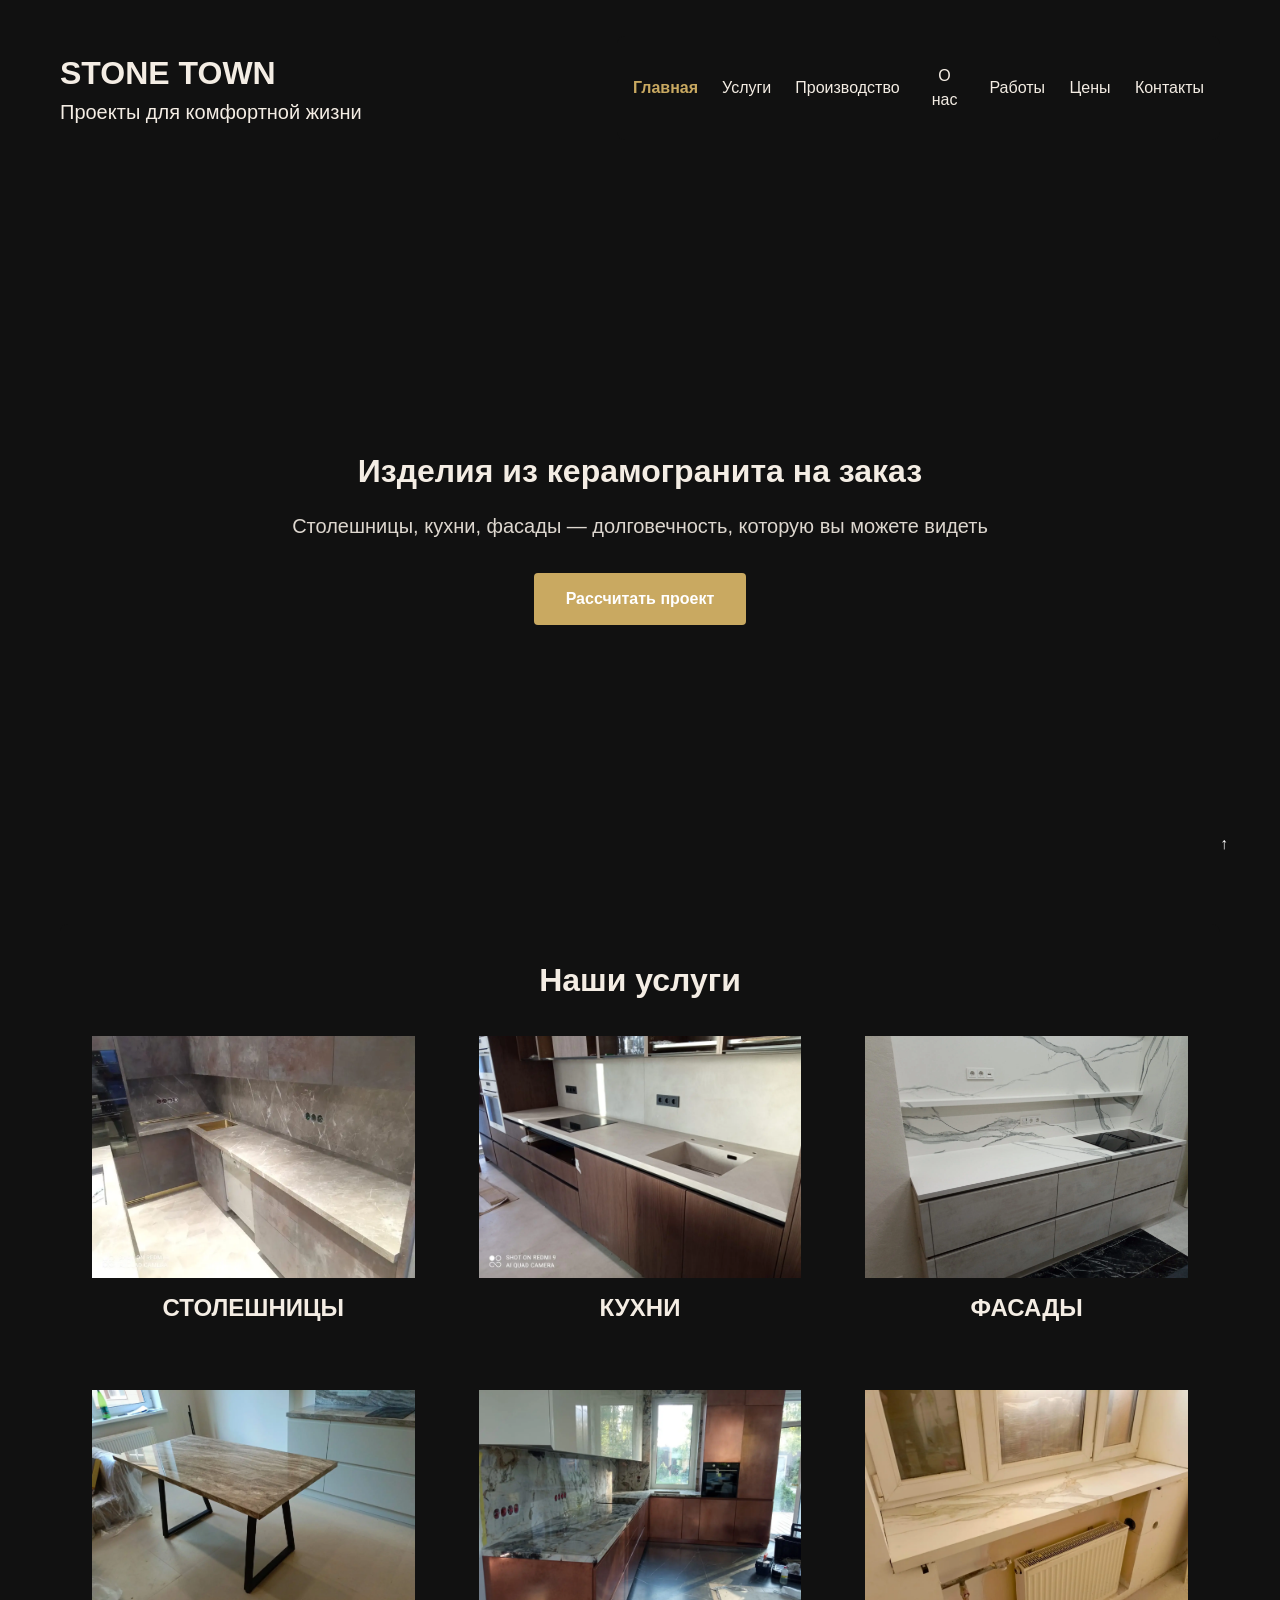
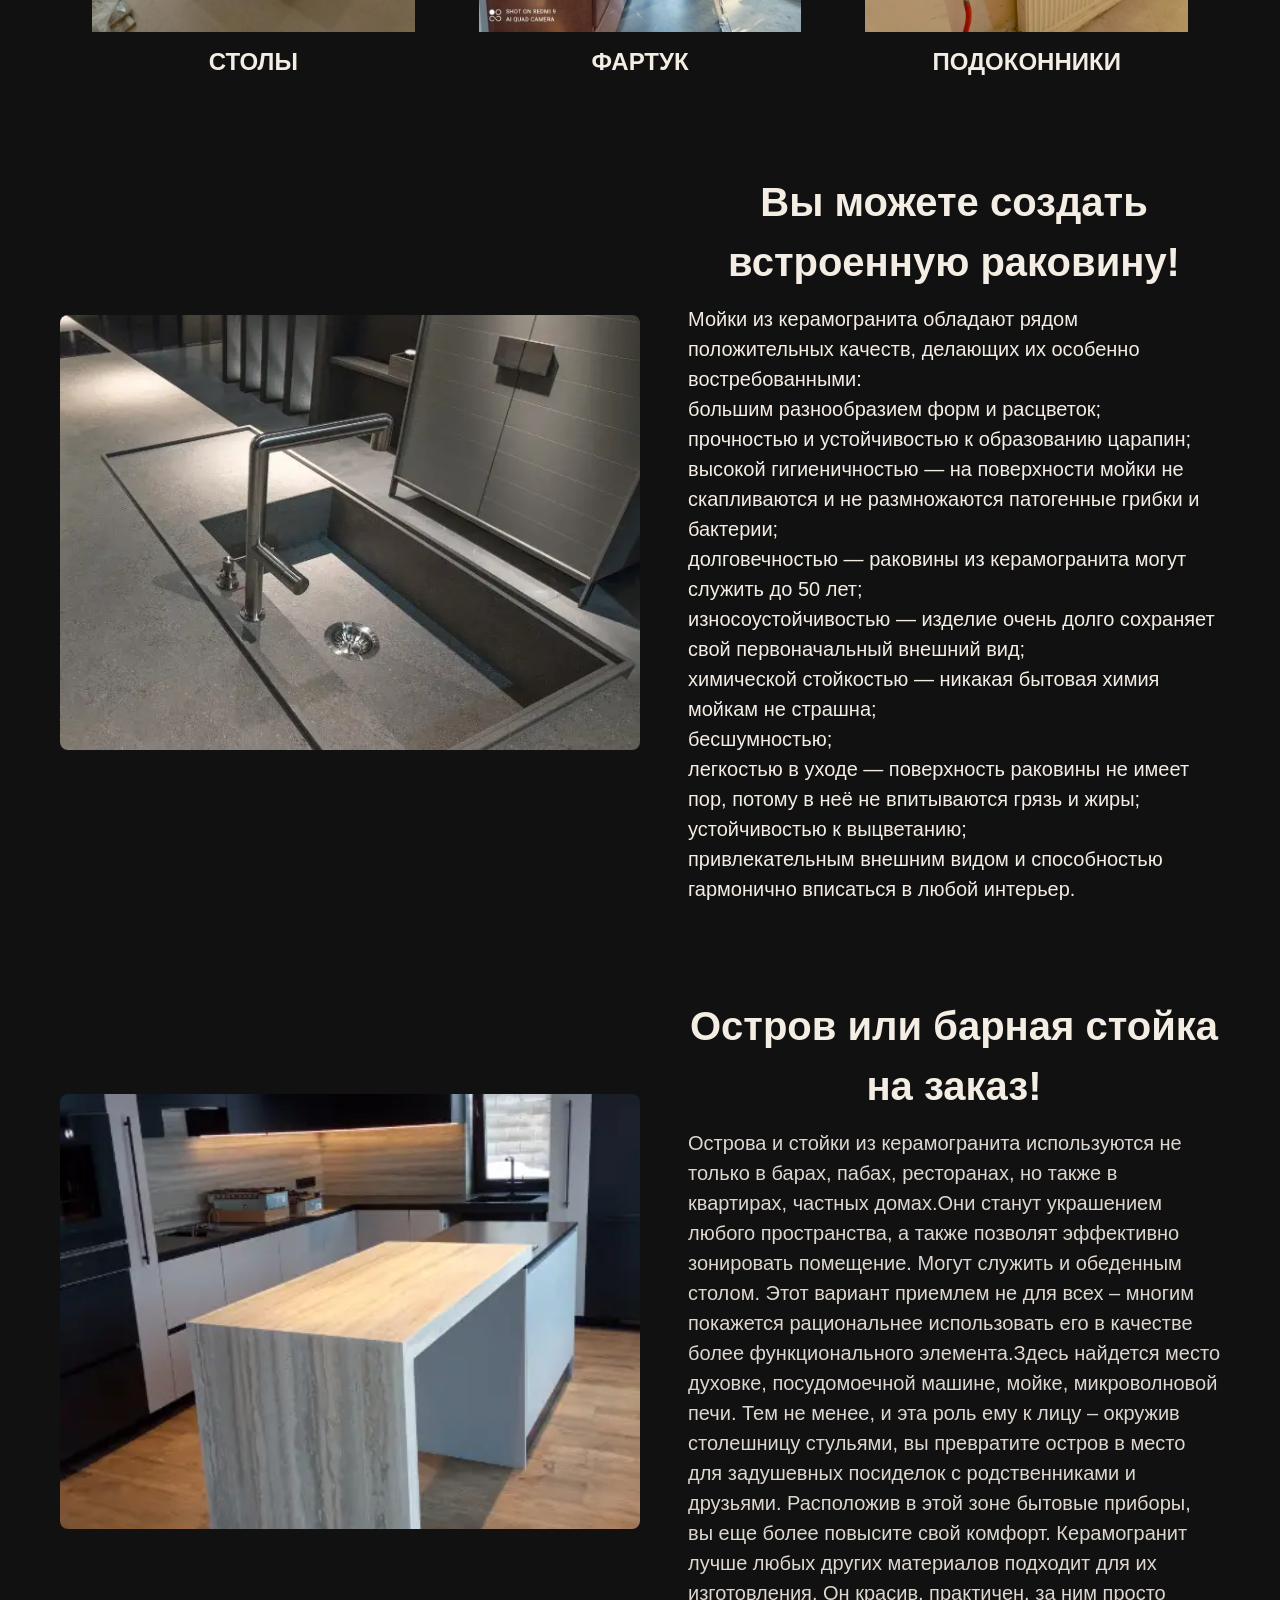
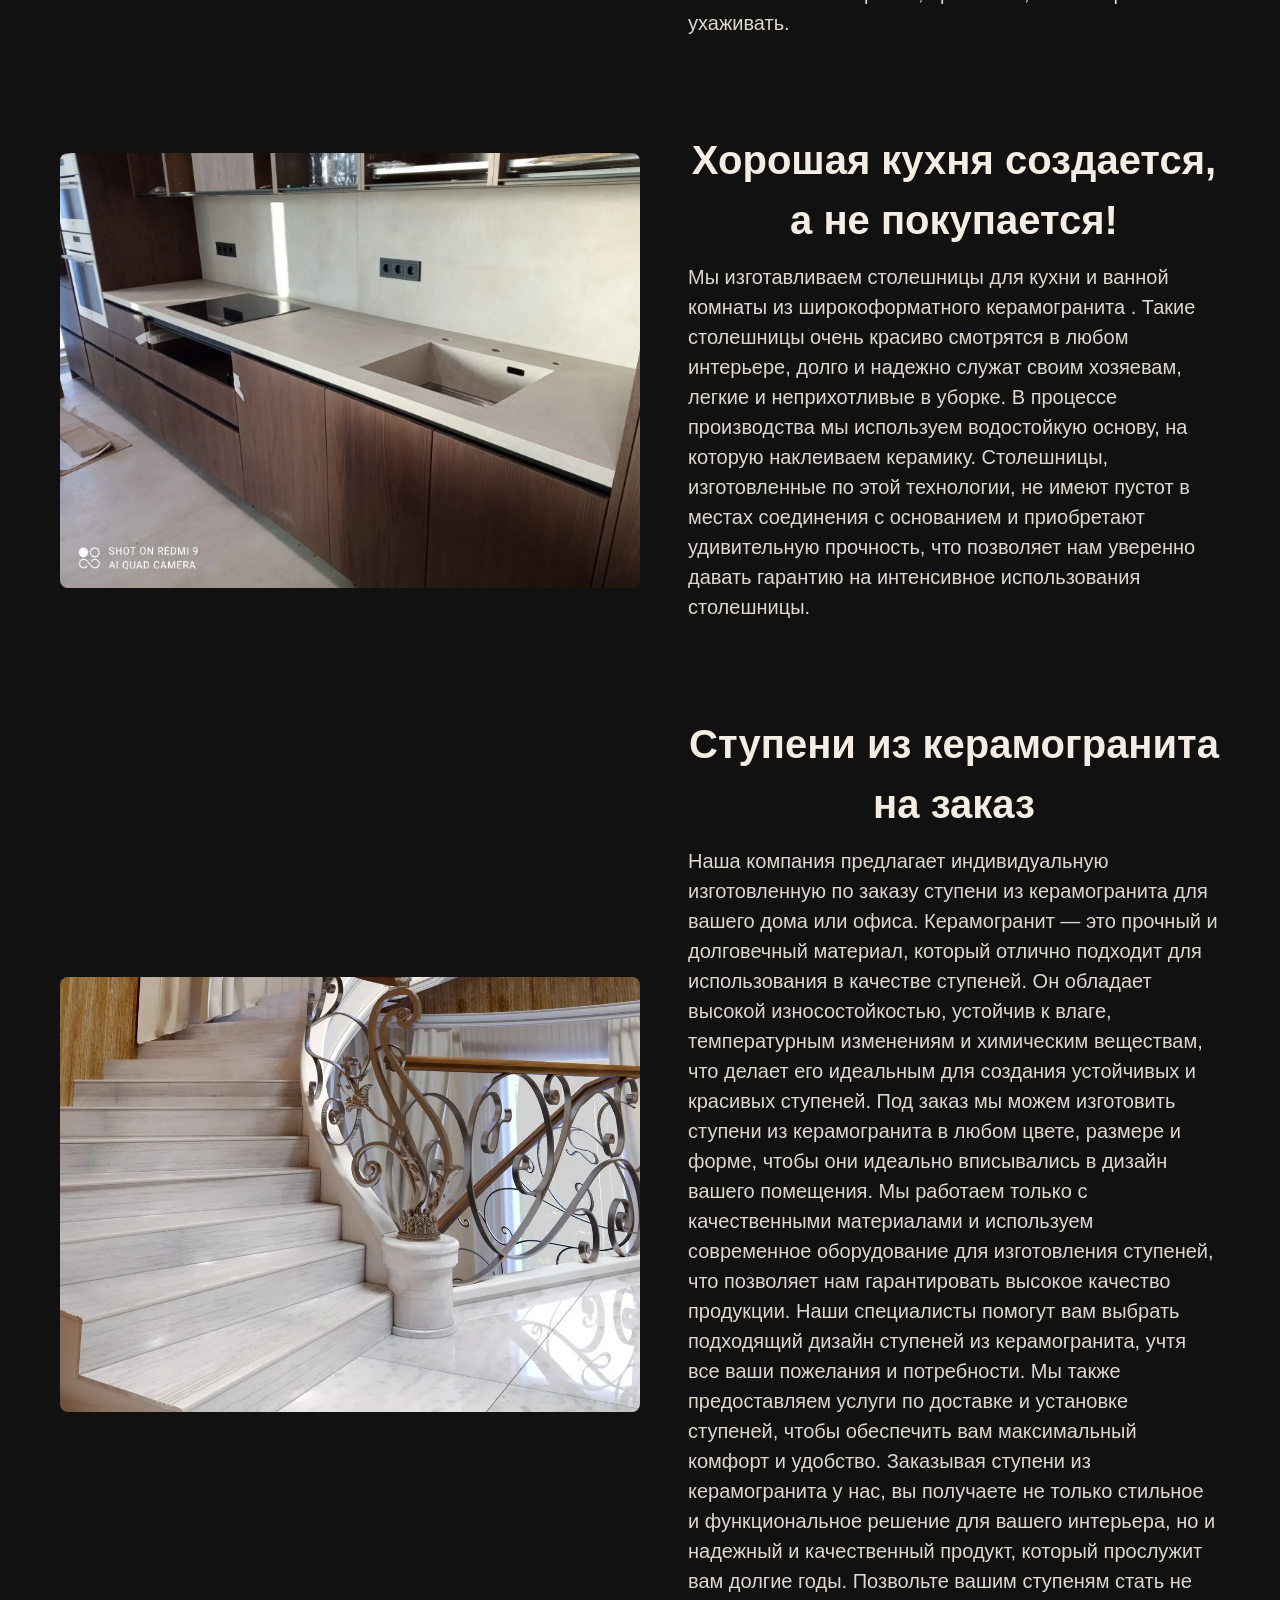
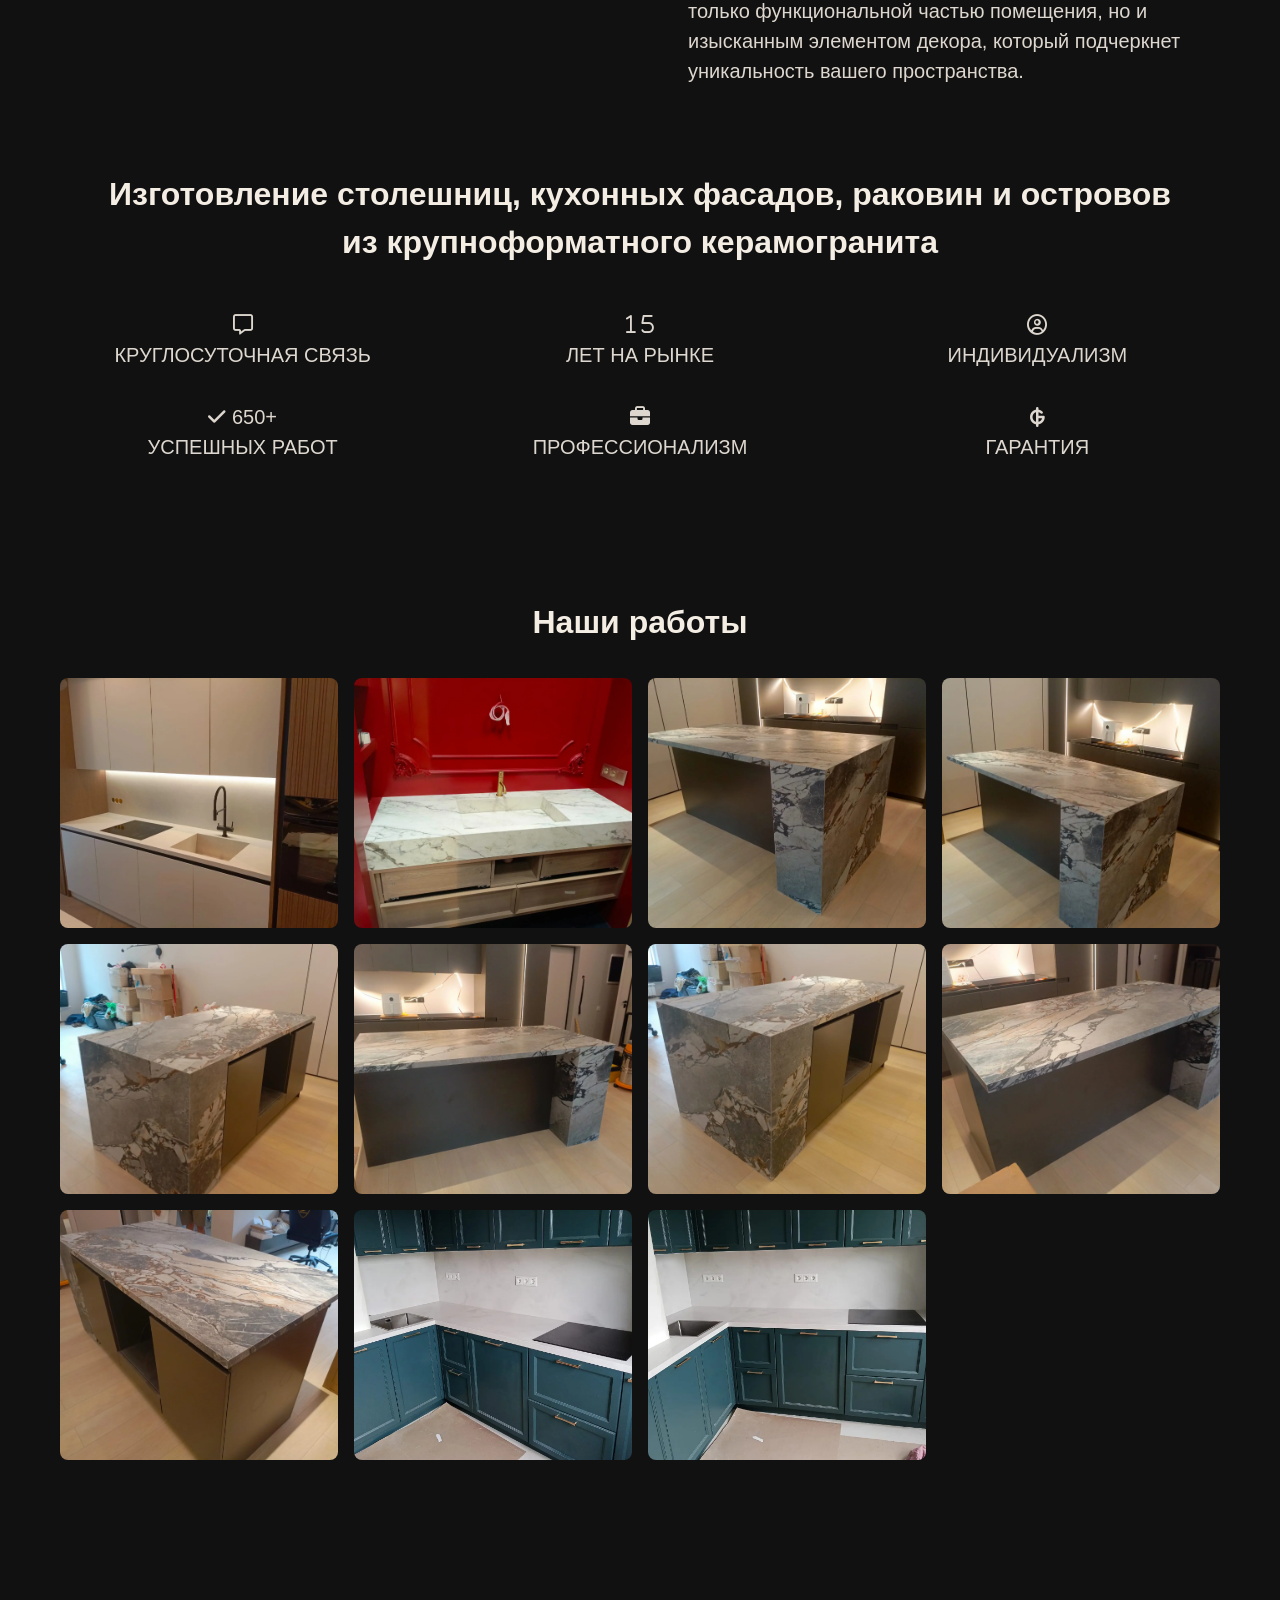
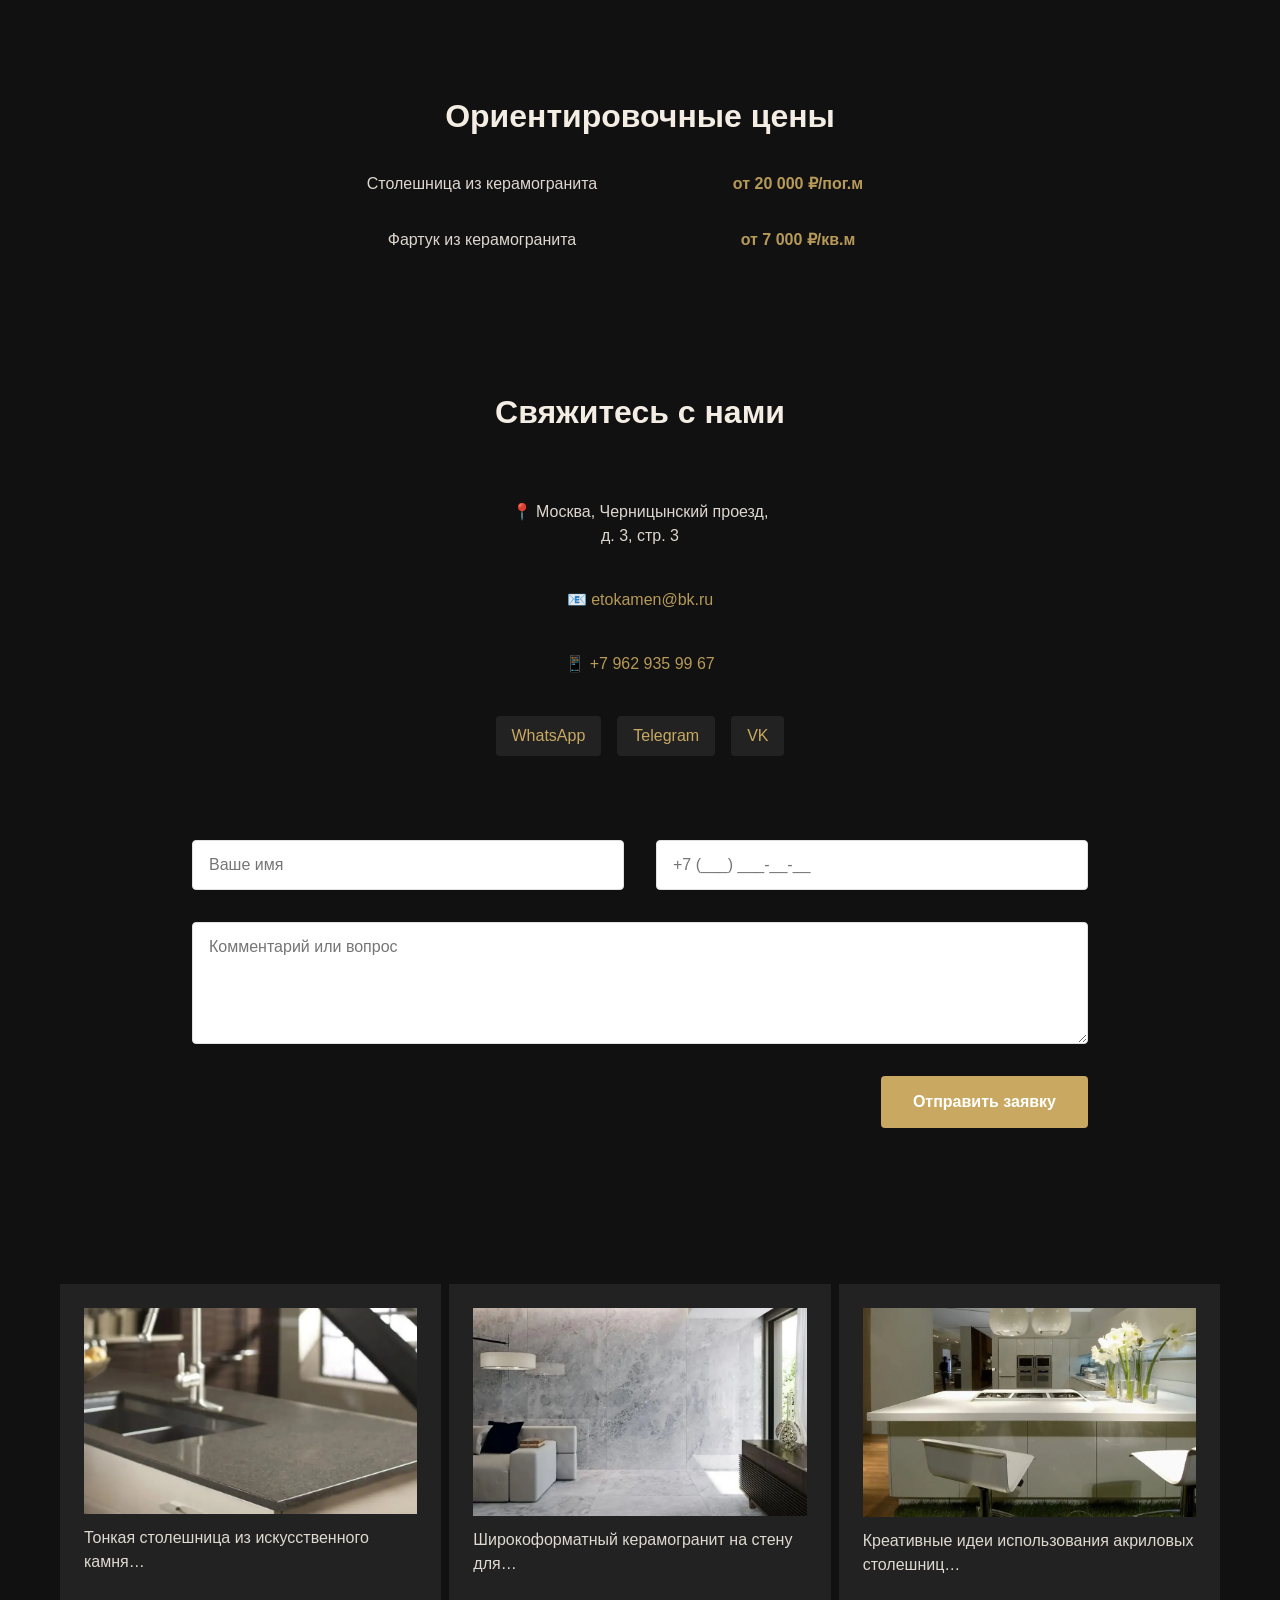
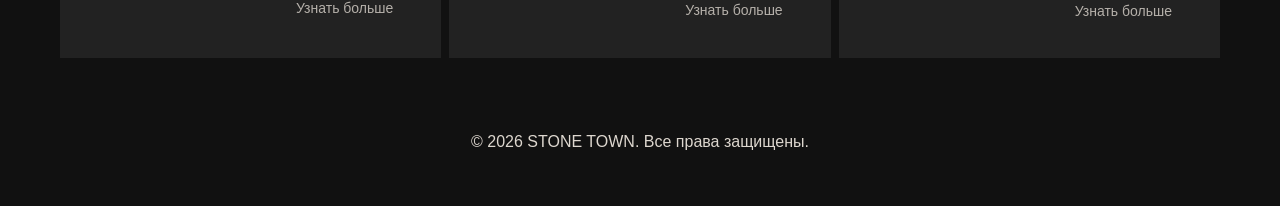
==== commit edcf593e: "flip-cards only on PC version" ====
--- a/index.html
+++ b/index.html
@@ -93,7 +93,7 @@
 						<div class="services__grid-card grid-element--sixth">
 							<img src="img/portfolio/gallery6.webp" data-full="img/portfolio/trump.jpg" alt=""
 								loading="lazy">
-							<h3 class="services__grid-title">откосы</h3>
+							<h3 class="services__grid-title">подоконники</h3>
 						</div>
 					</div>
 				</article>
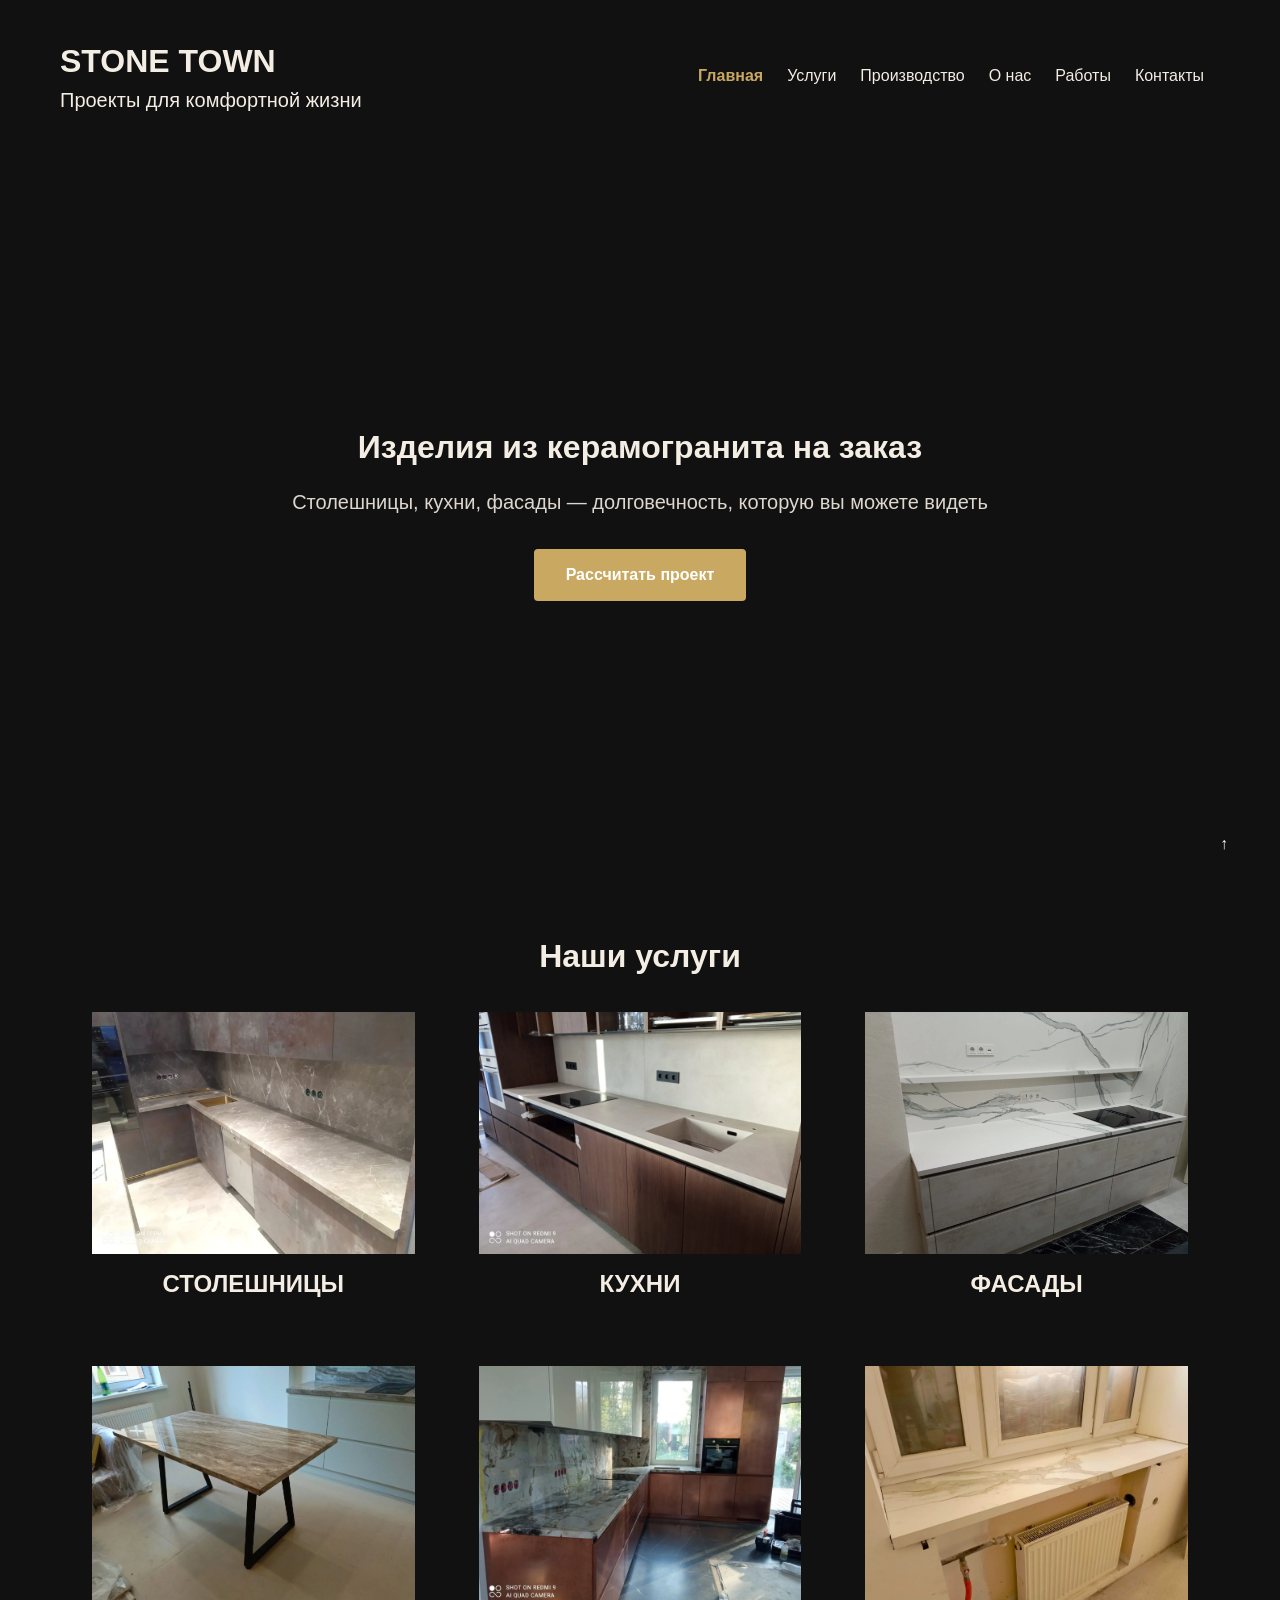
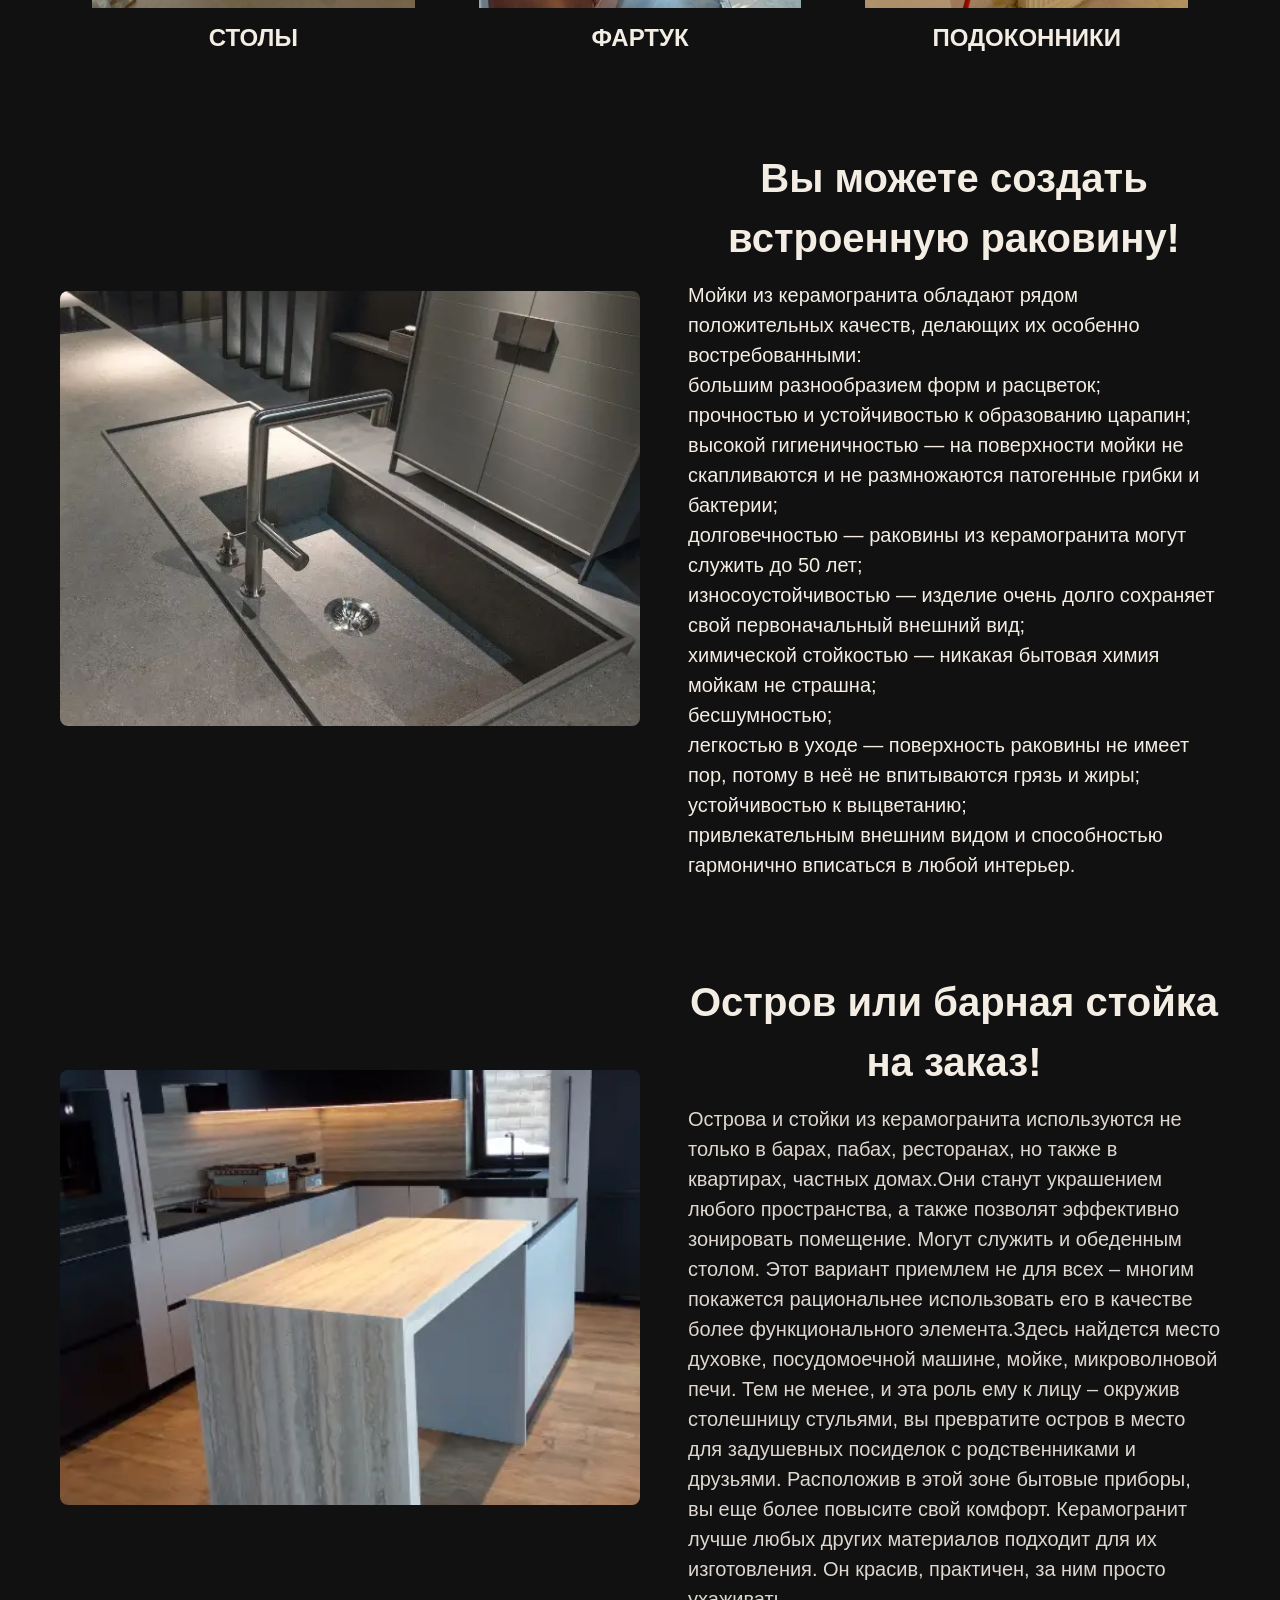
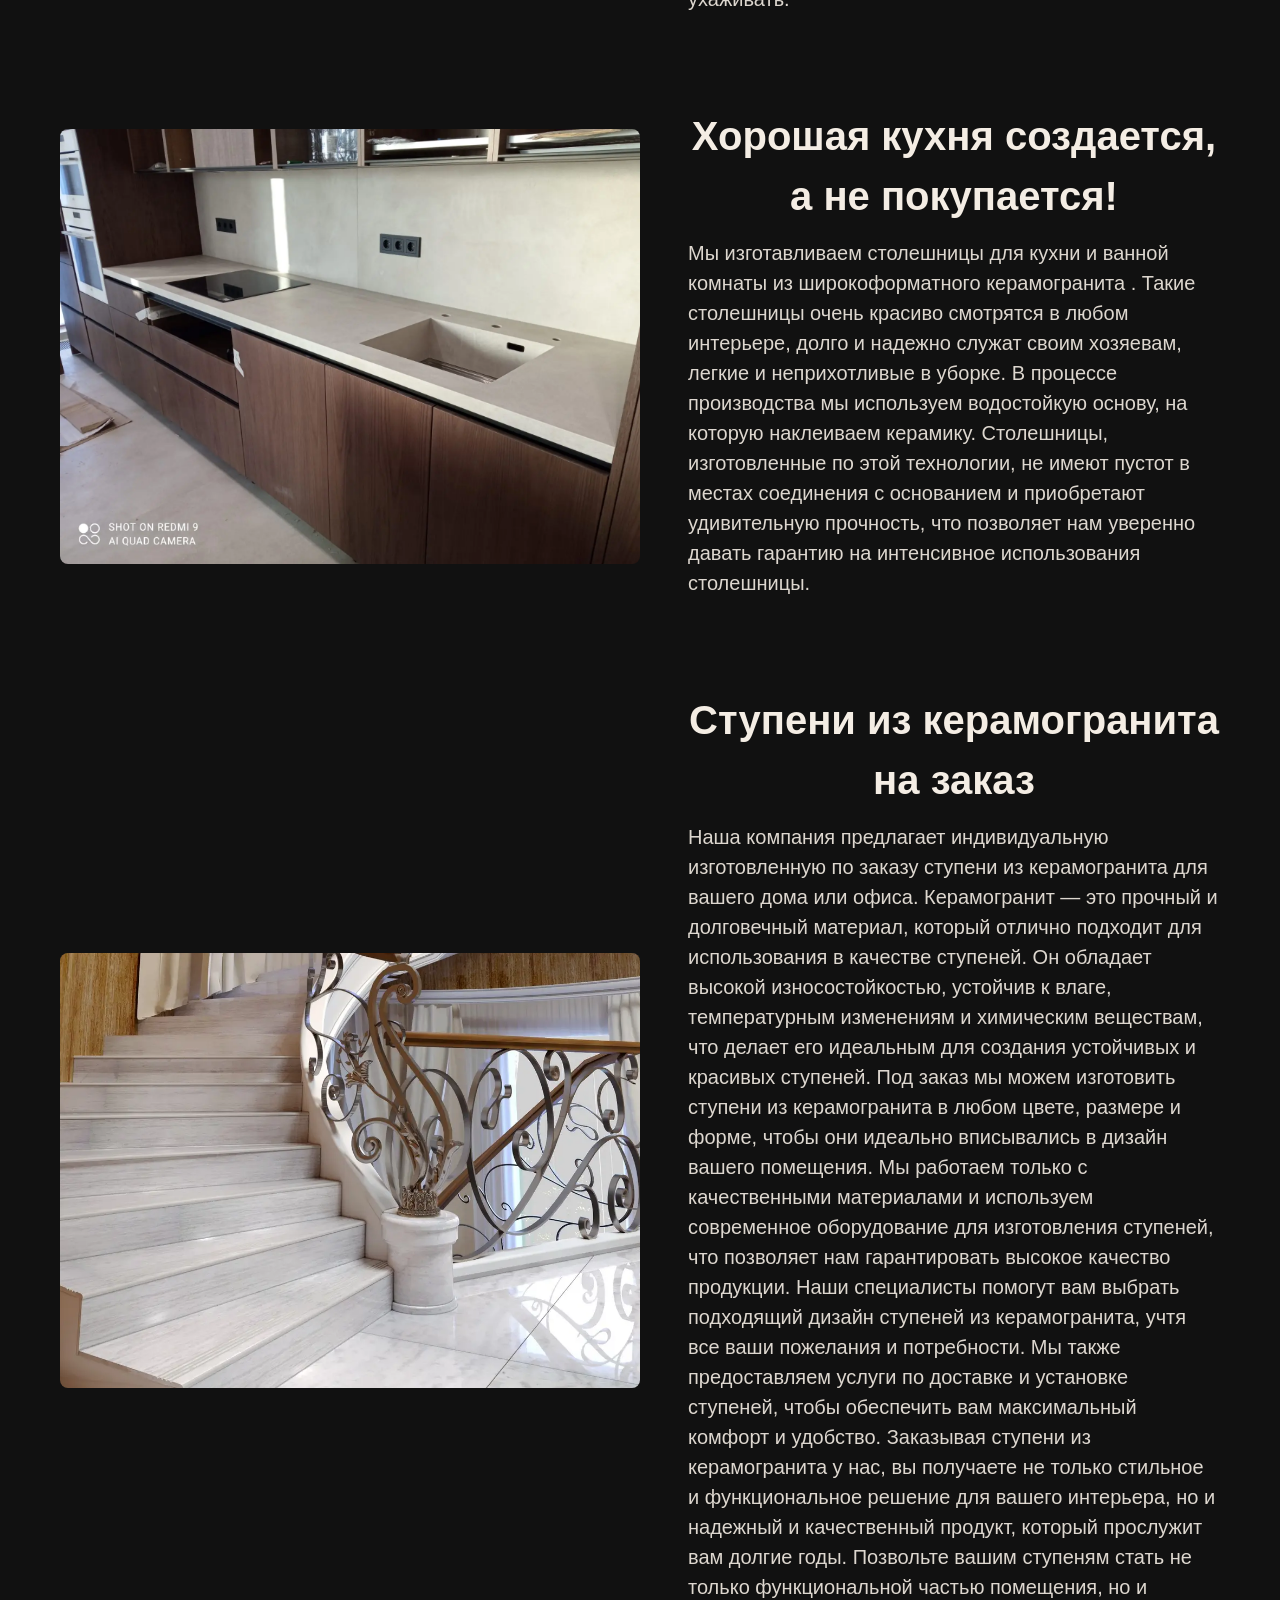
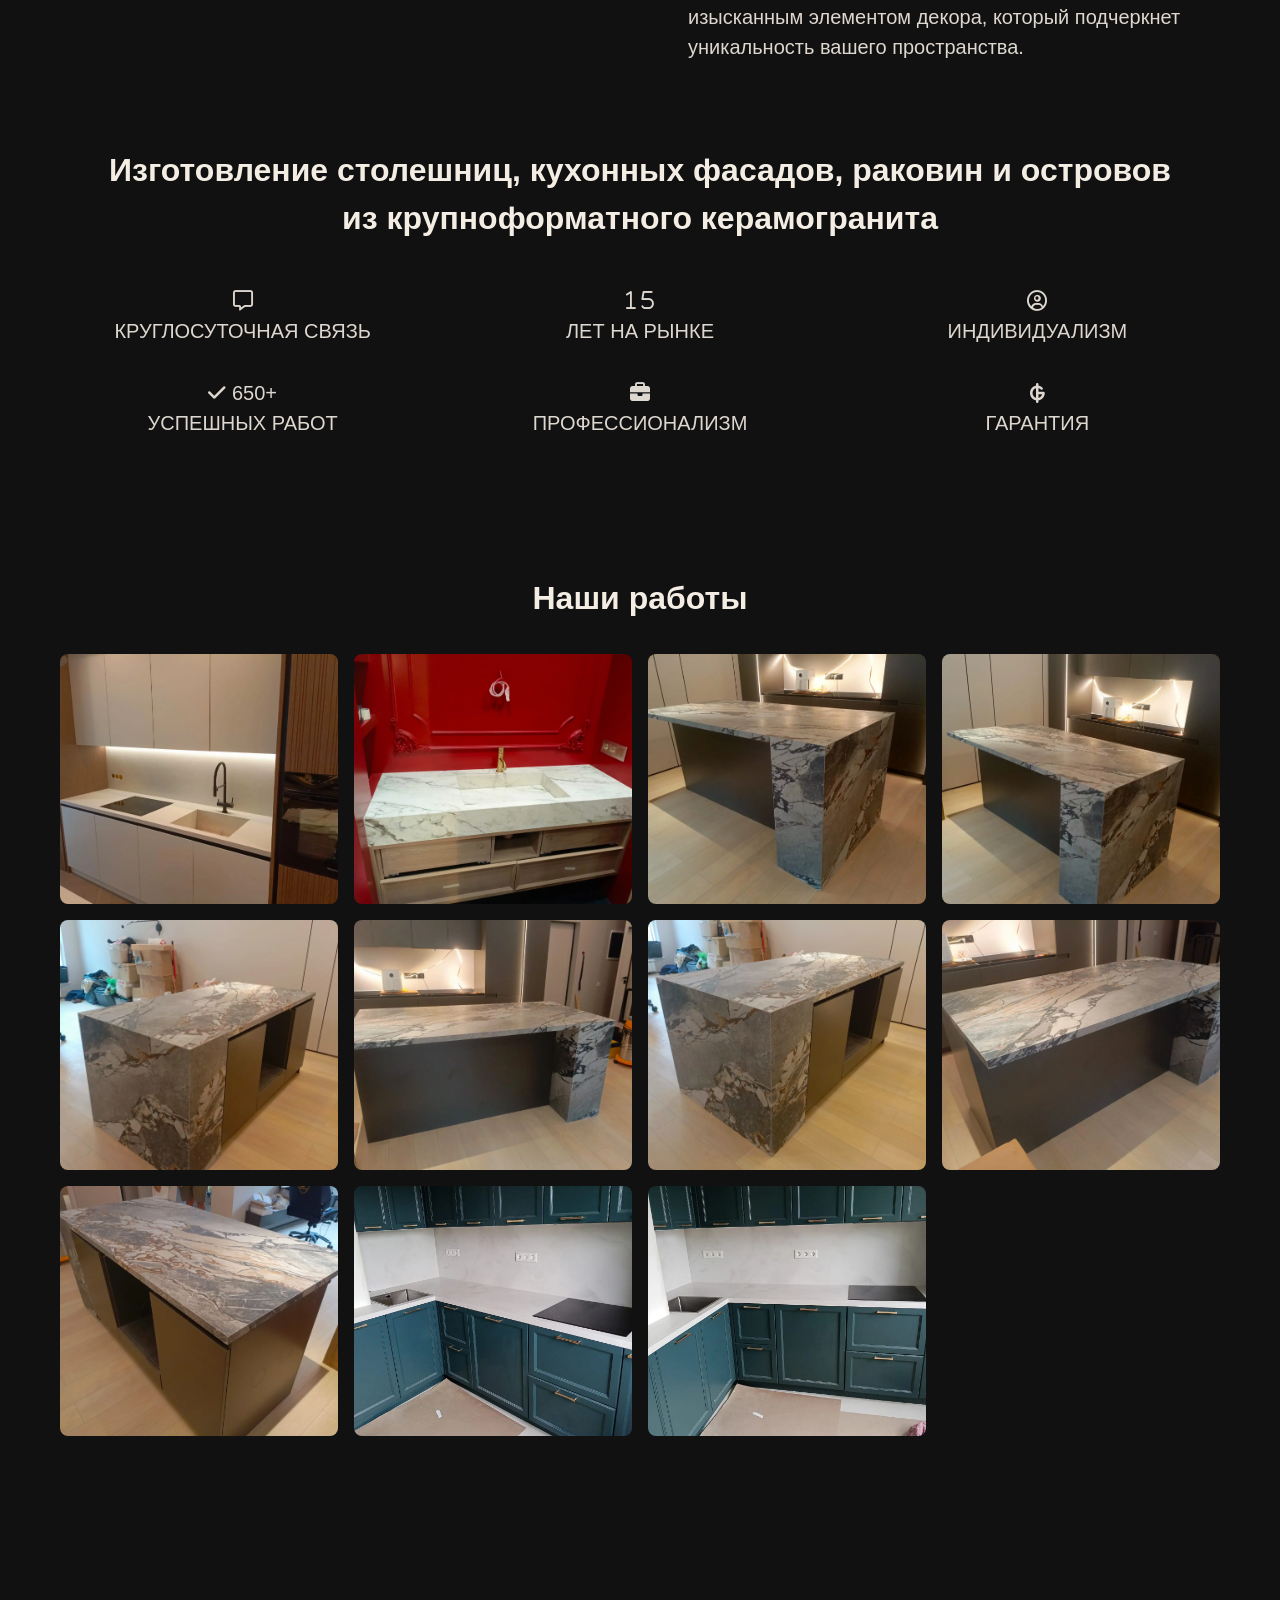
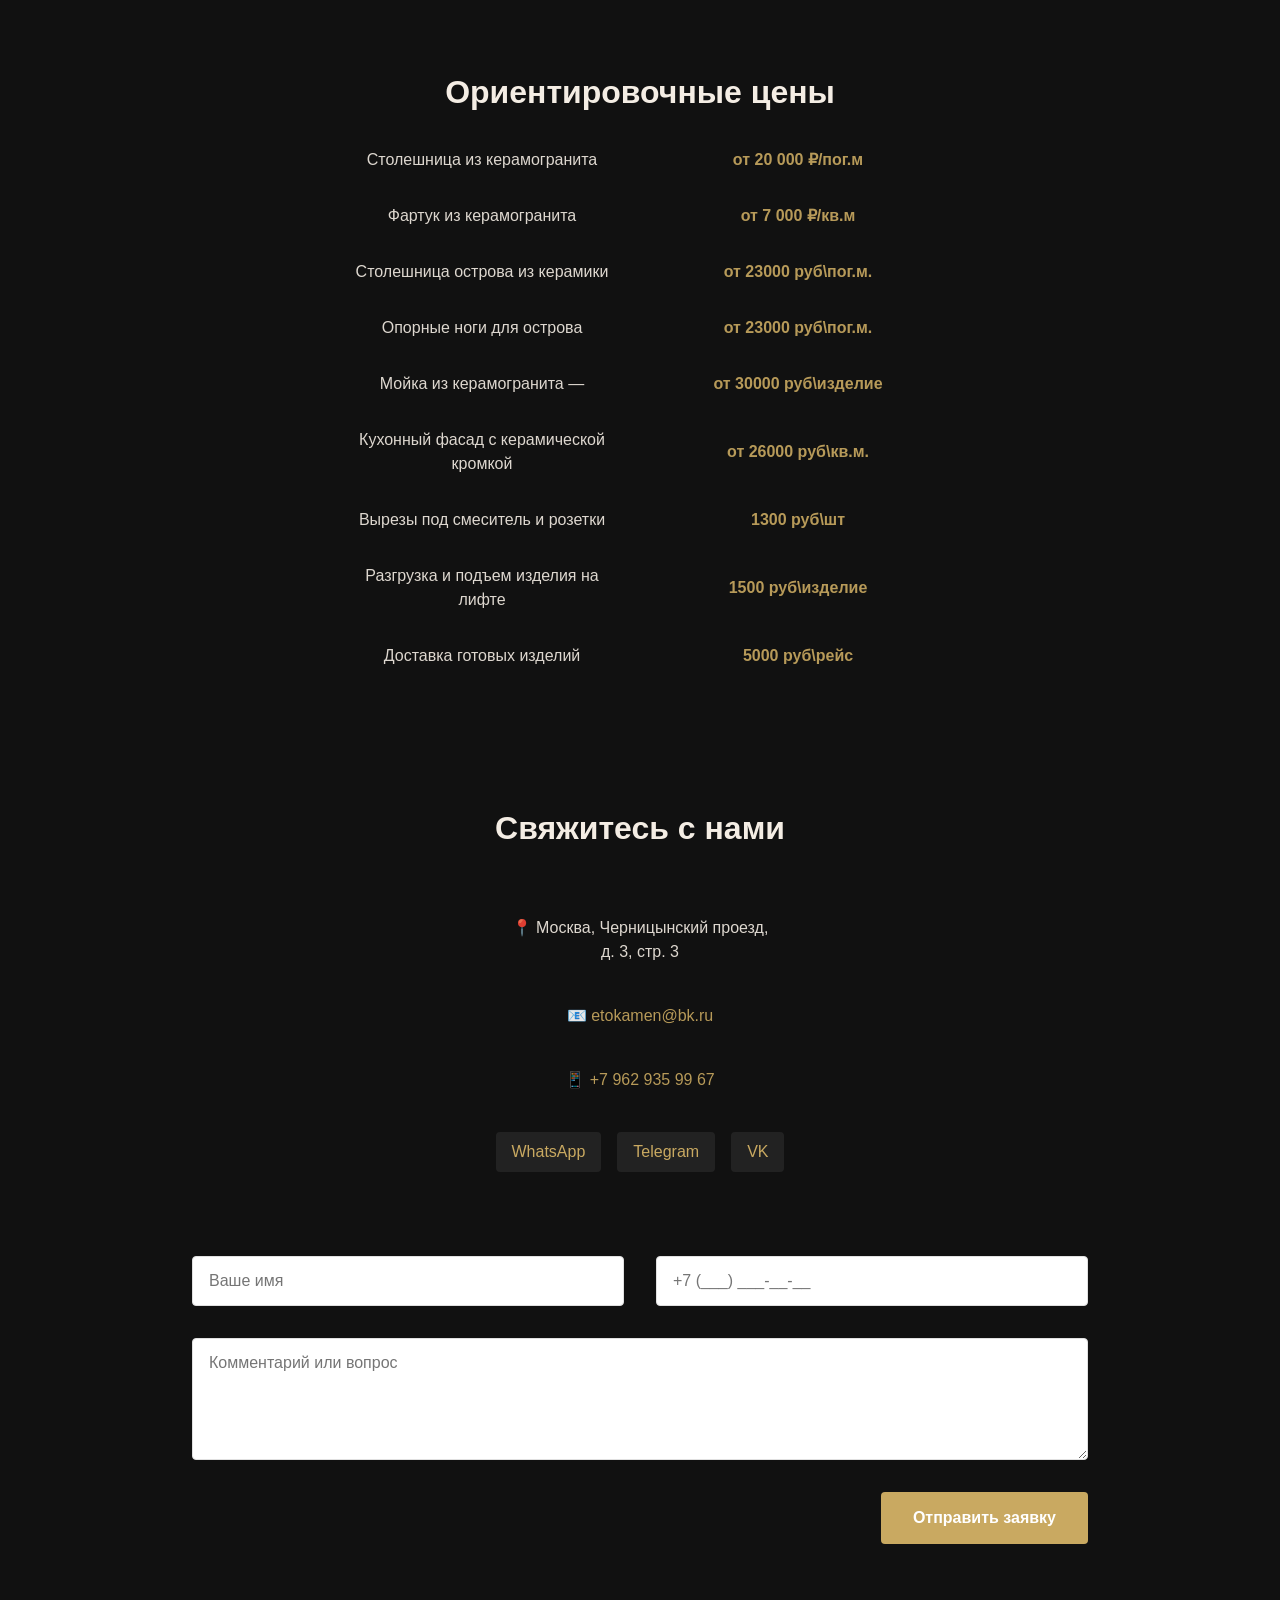
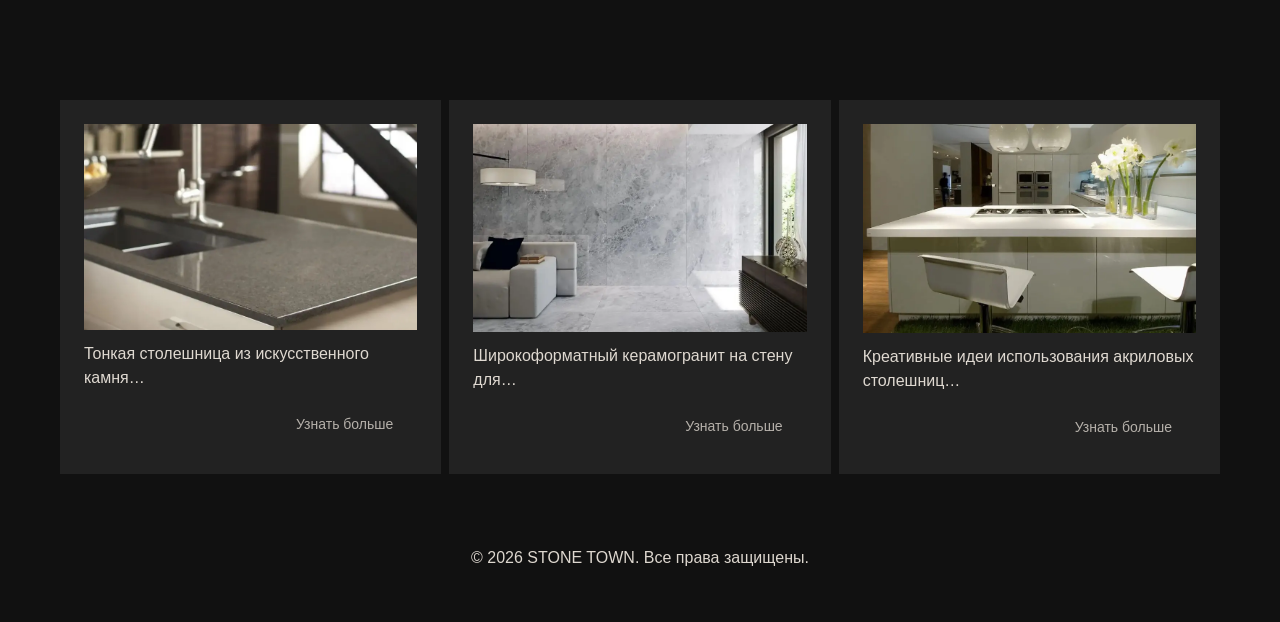
==== commit 23096945: "added yandex map" ====
--- a/index.html
+++ b/index.html
@@ -40,8 +40,7 @@
 					<a href="services.html" class="nav__link">Услуги</a>
 					<a href="maintenance.html" class="nav__link">Производство</a>
 					<a href="aboutus.html" class="nav__link">О нас</a>
-					<a href="#portfolio" class="nav__link">Работы</a>
-					<a href="prices.html" class="nav__link">Цены</a>
+					<a href="portfolio.html" class="nav__link">Работы</a>
 					<a href="contacts.html" class="nav__link">Контакты</a>
 				</nav>
 			</div>
@@ -325,6 +324,20 @@
 					<p><strong>от 20 000 ₽/пог.м</strong></p>
 					<p>Фартук из керамогранита</p>
 					<p><strong>от 7 000 ₽/кв.м</strong></p>
+					<p>Столешница острова из керамики</p>
+					<p><strong>от 23000 руб\пог.м.</strong></p>
+					<p>Опорные ноги для острова</p>
+					<p><strong>от 23000 руб\пог.м.</strong></p>
+					<p>Мойка из керамогранита — </p>
+					<p><strong>от 30000 руб\изделие</strong></p>
+					<p>Кухонный фасад с керамической кромкой</p>
+					<p><strong>от 26000 руб\кв.м.</strong></p>
+					<p>Вырезы под смеситель и розетки</p>
+					<p><strong>1300 руб\шт</strong></p>
+					<p>Разгрузка и подъем изделия на лифте</p>
+					<p><strong>1500 руб\изделие</strong></p>
+					<p>Доставка готовых изделий</p>
+					<p><strong>5000 руб\рейс</strong></p>
 				</div>
 			</div>
 		</section>
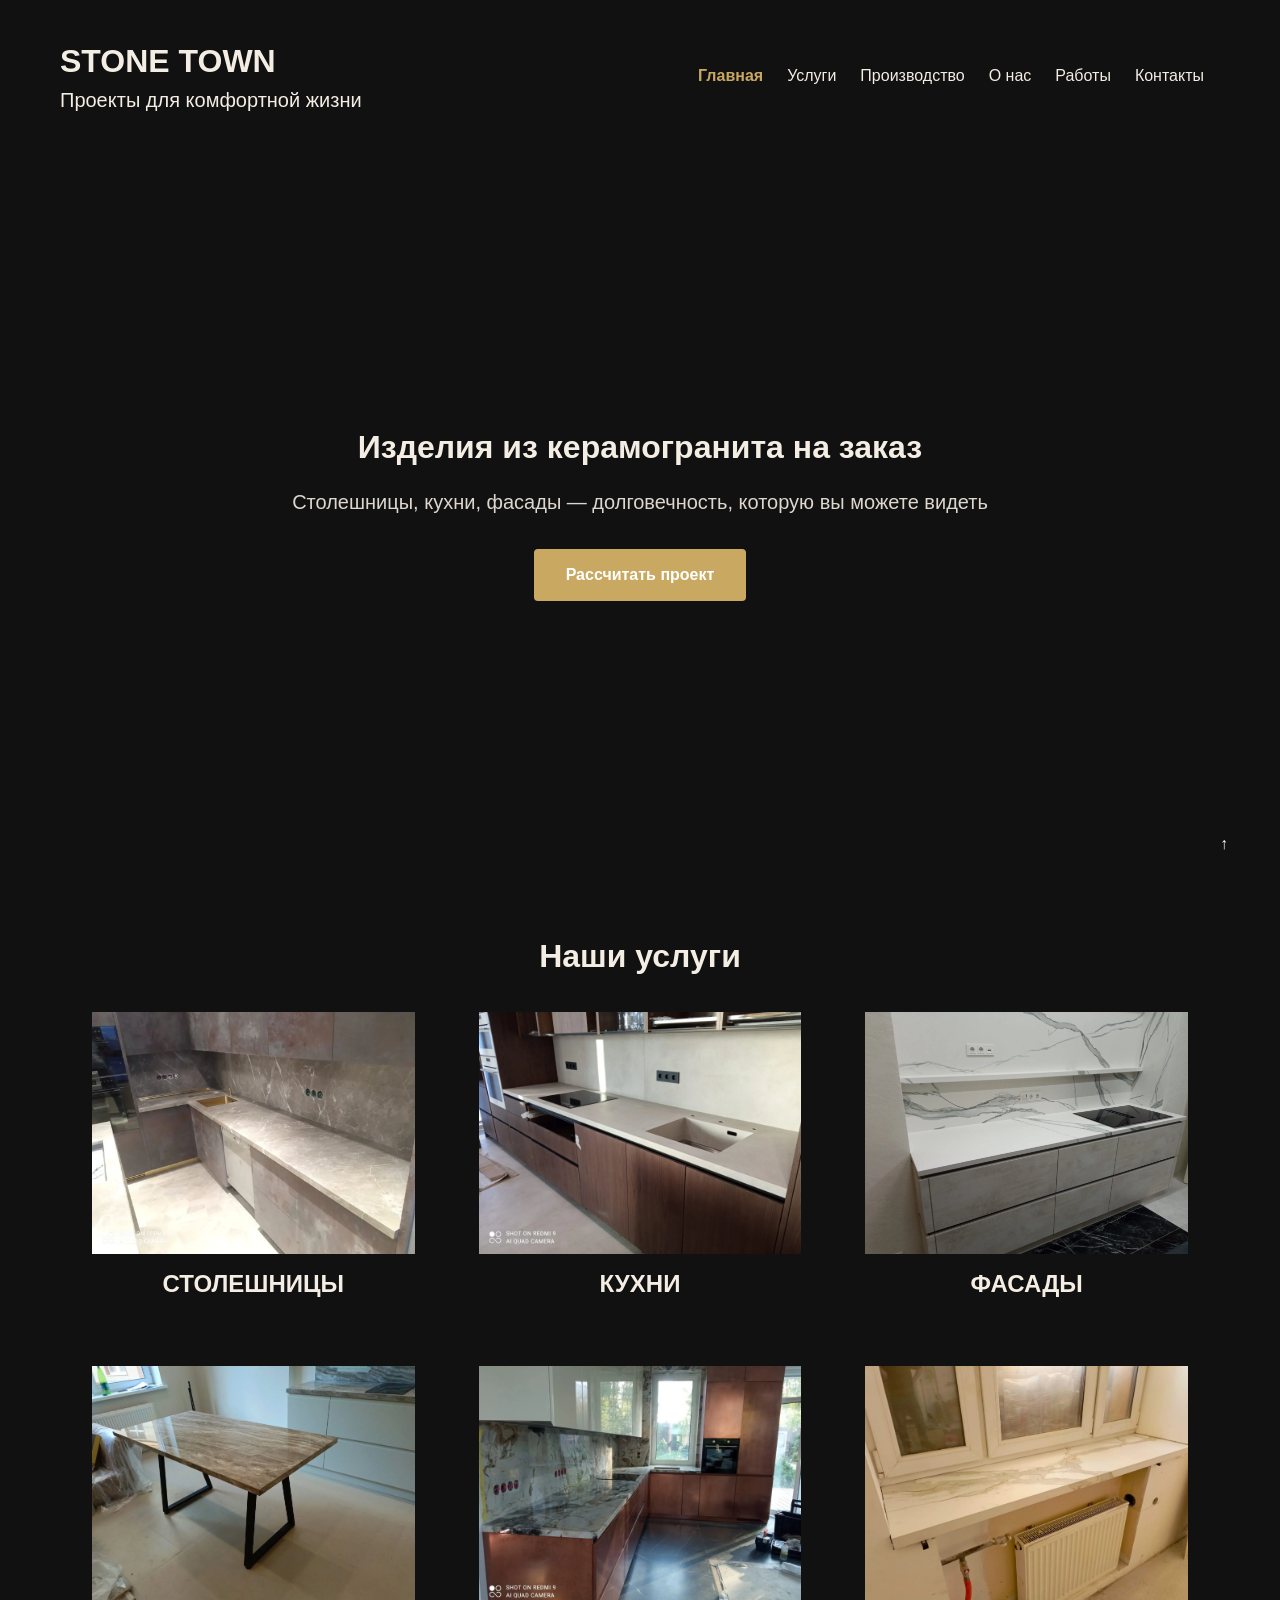
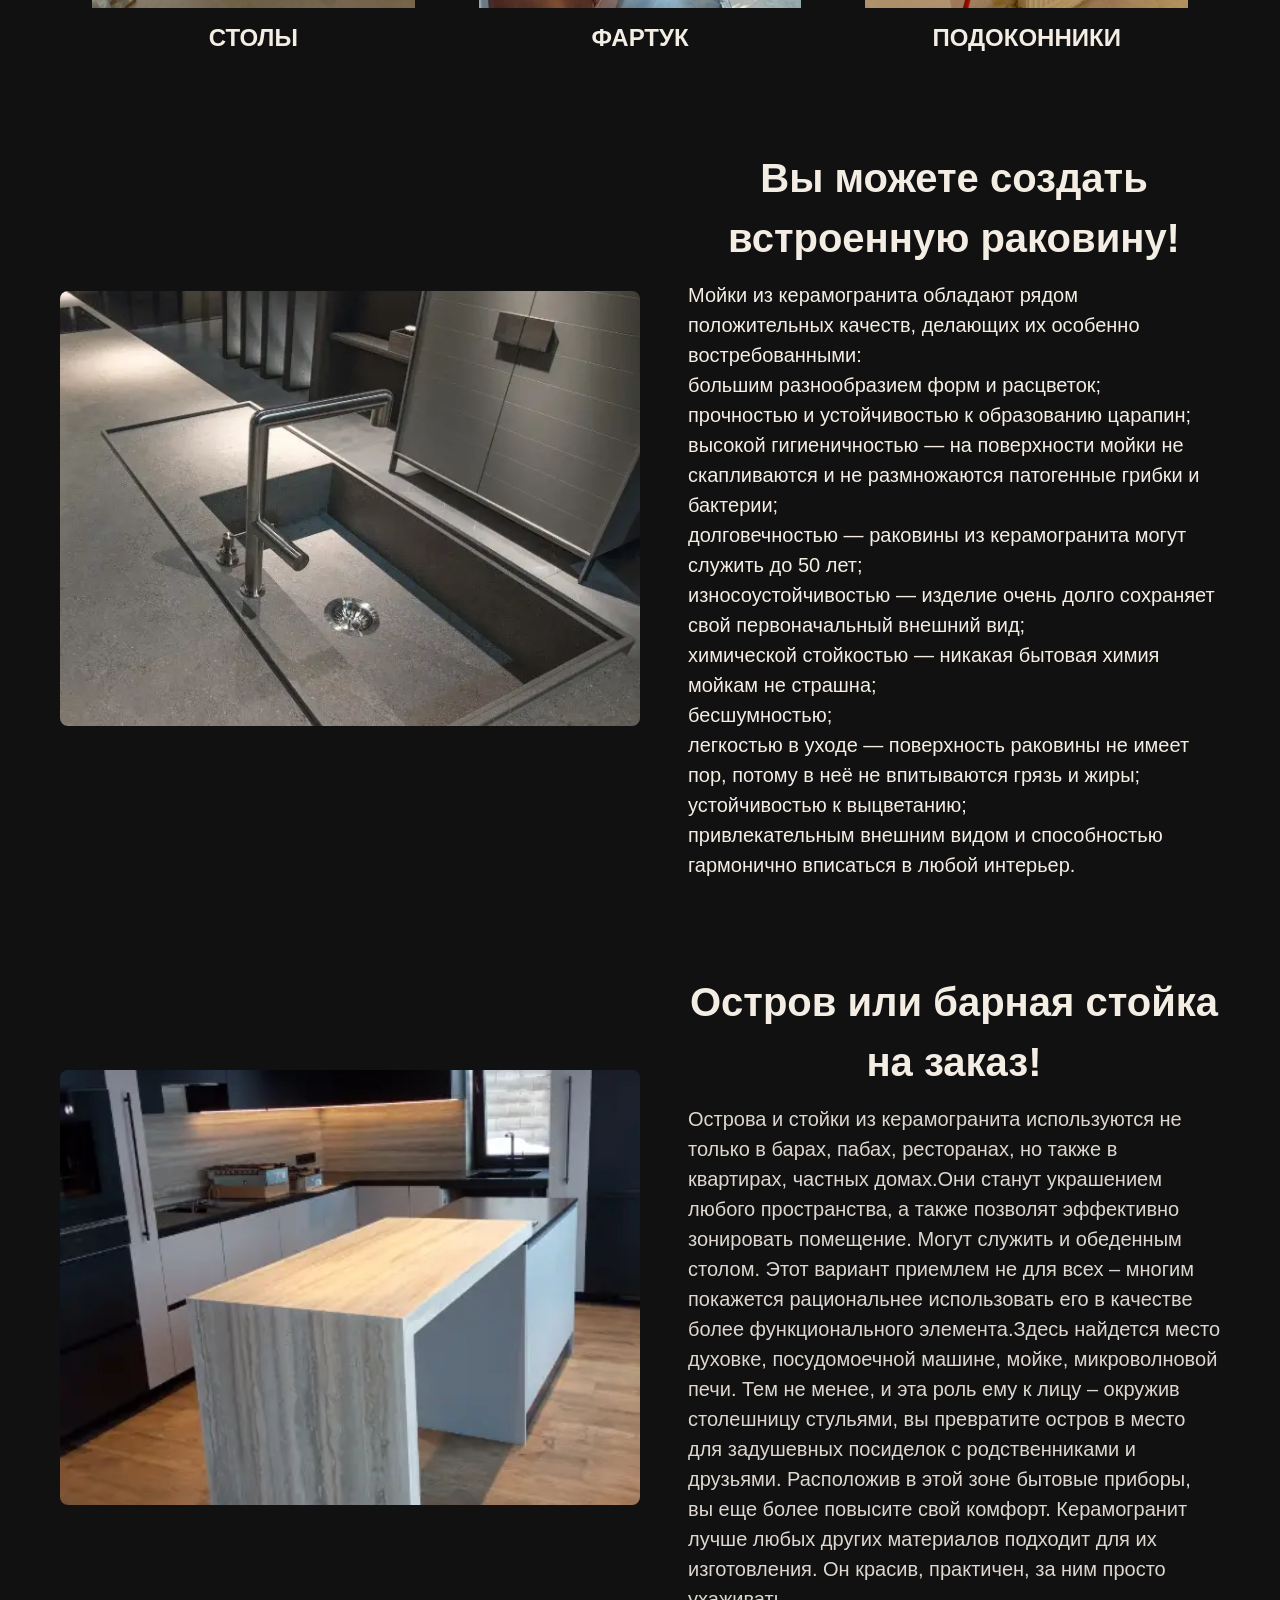
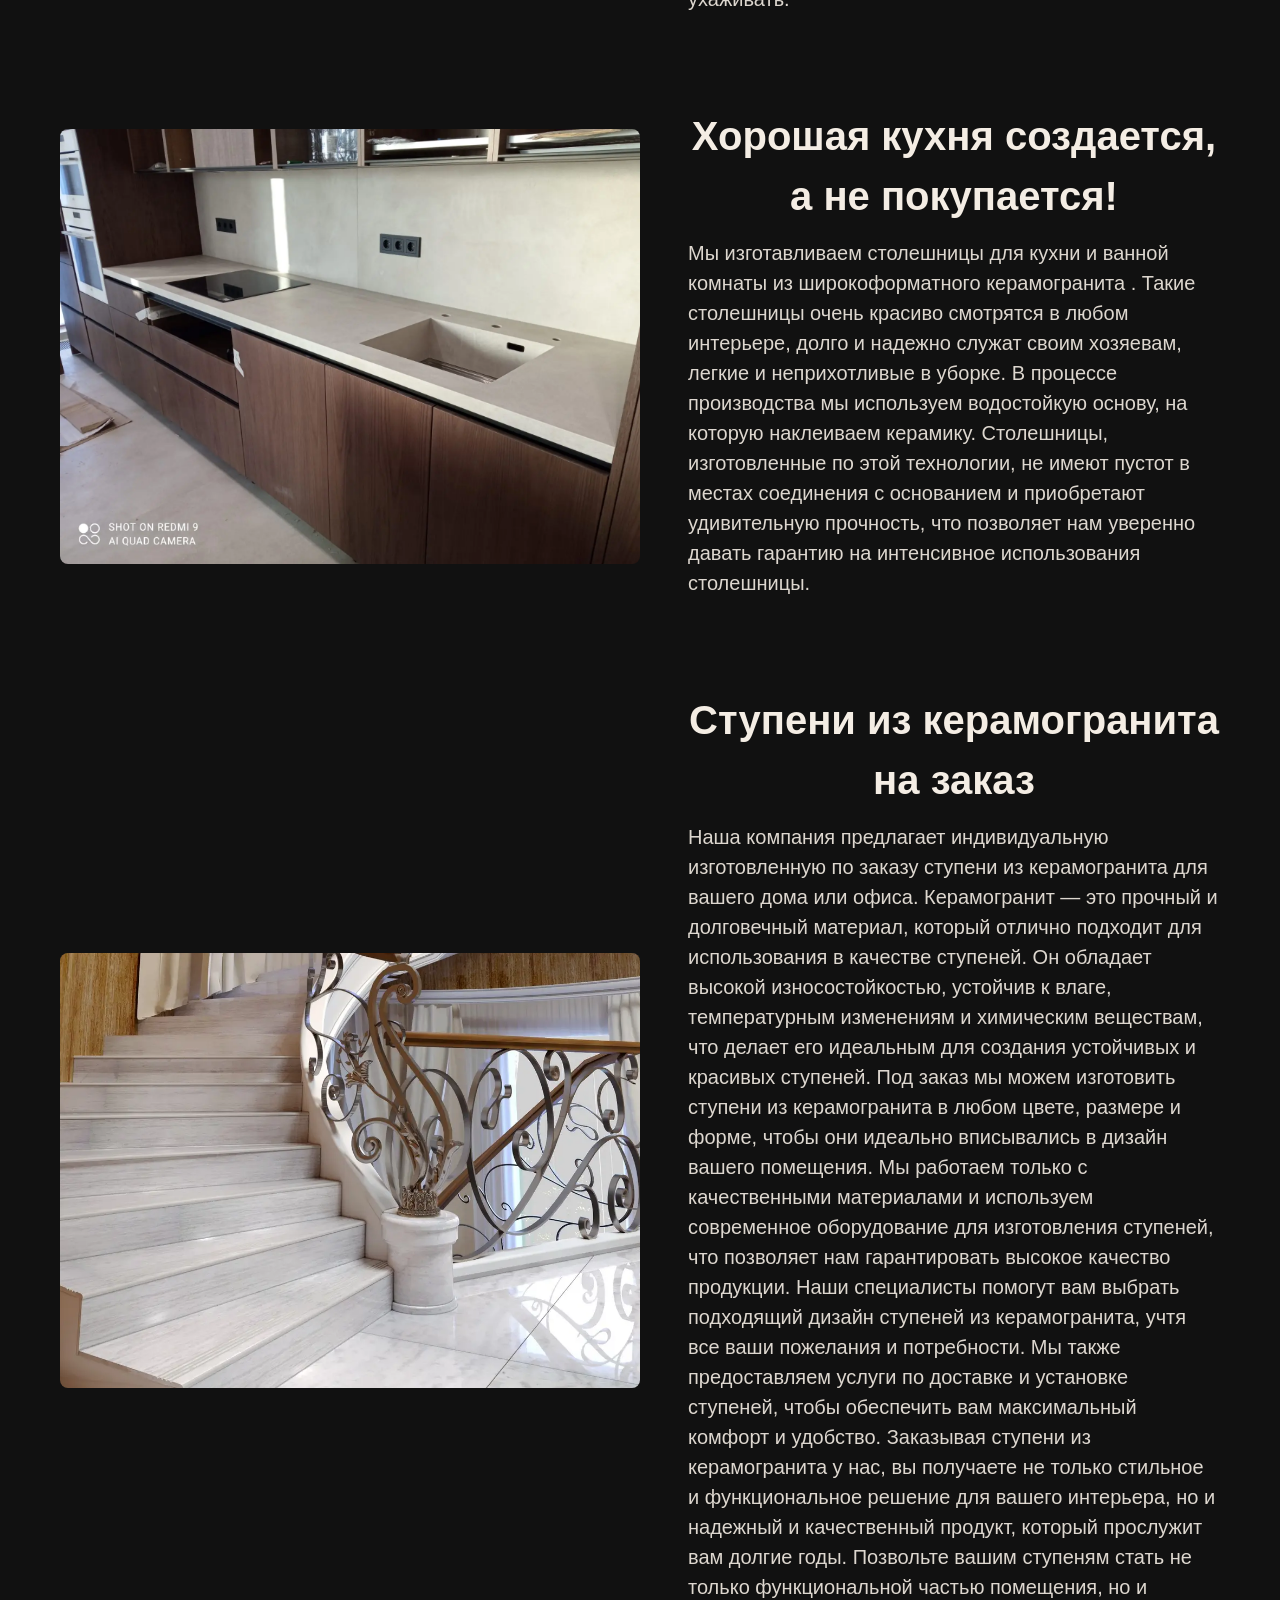
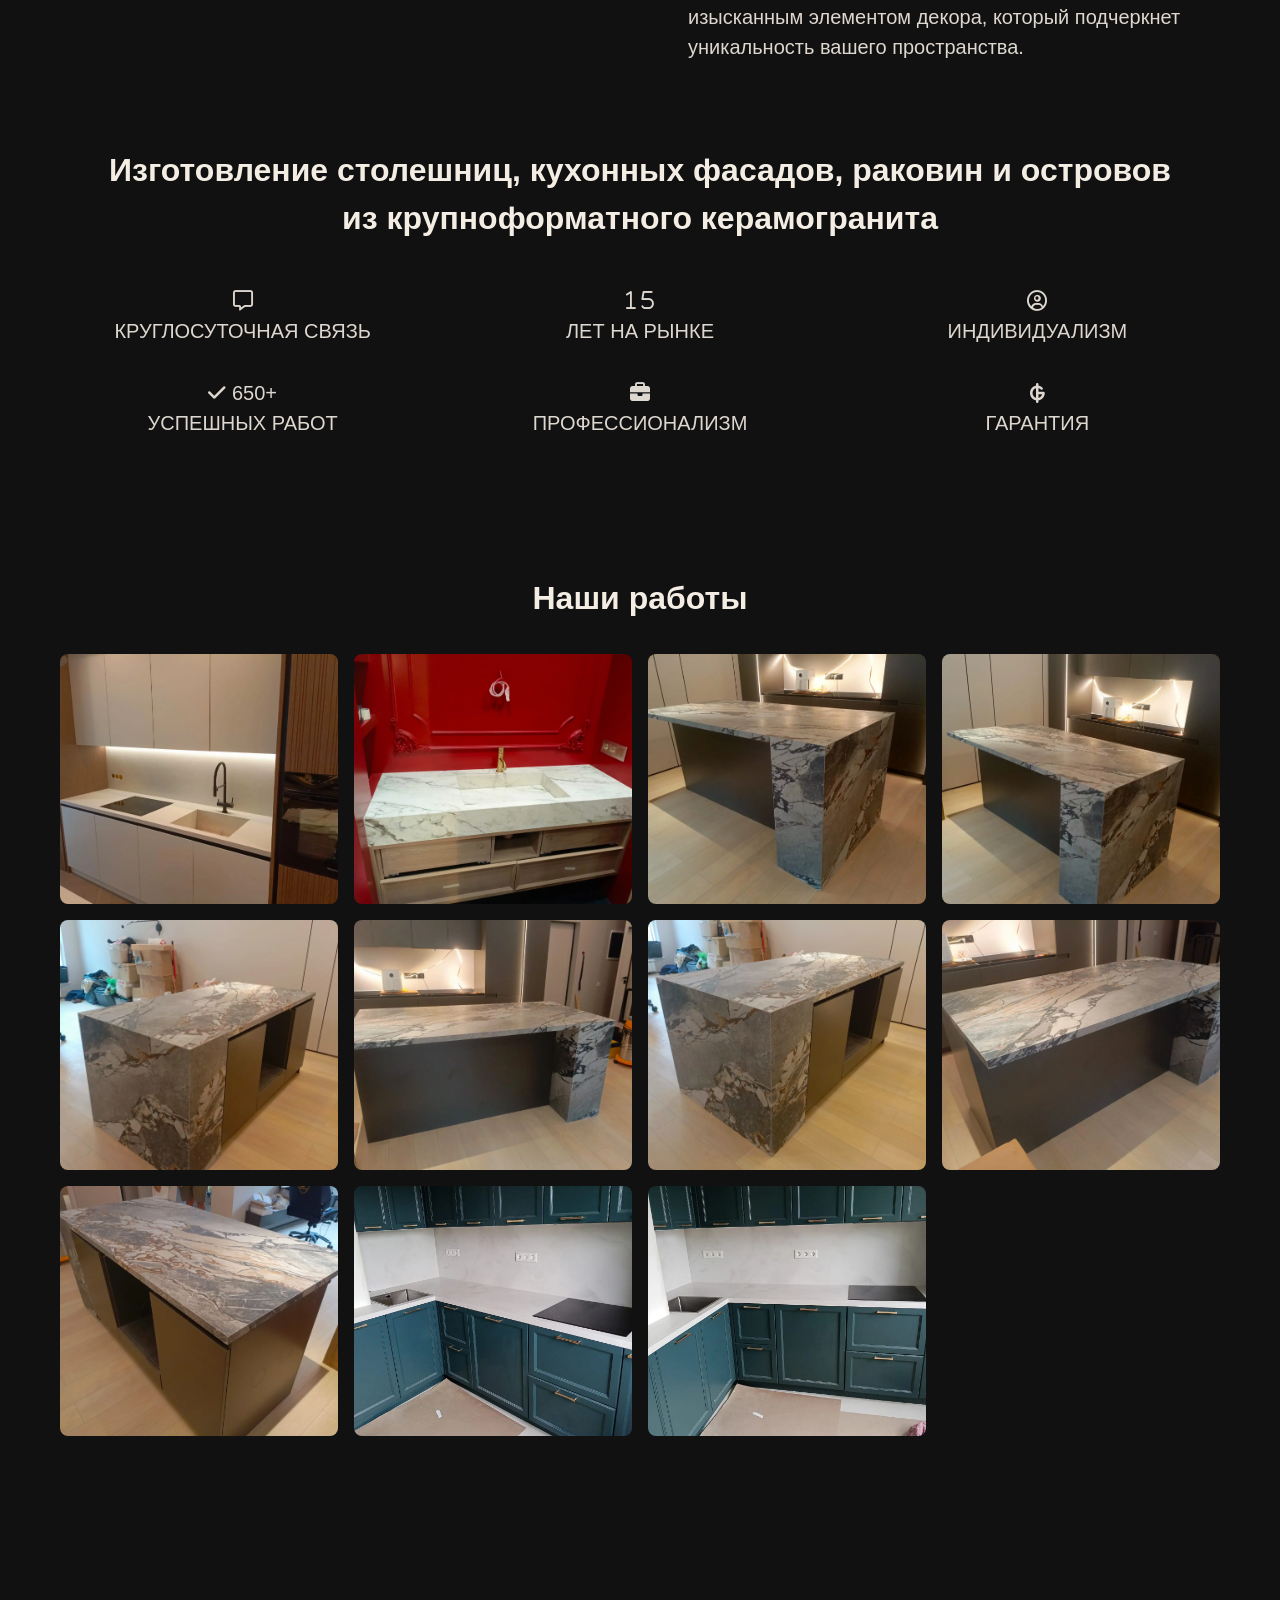
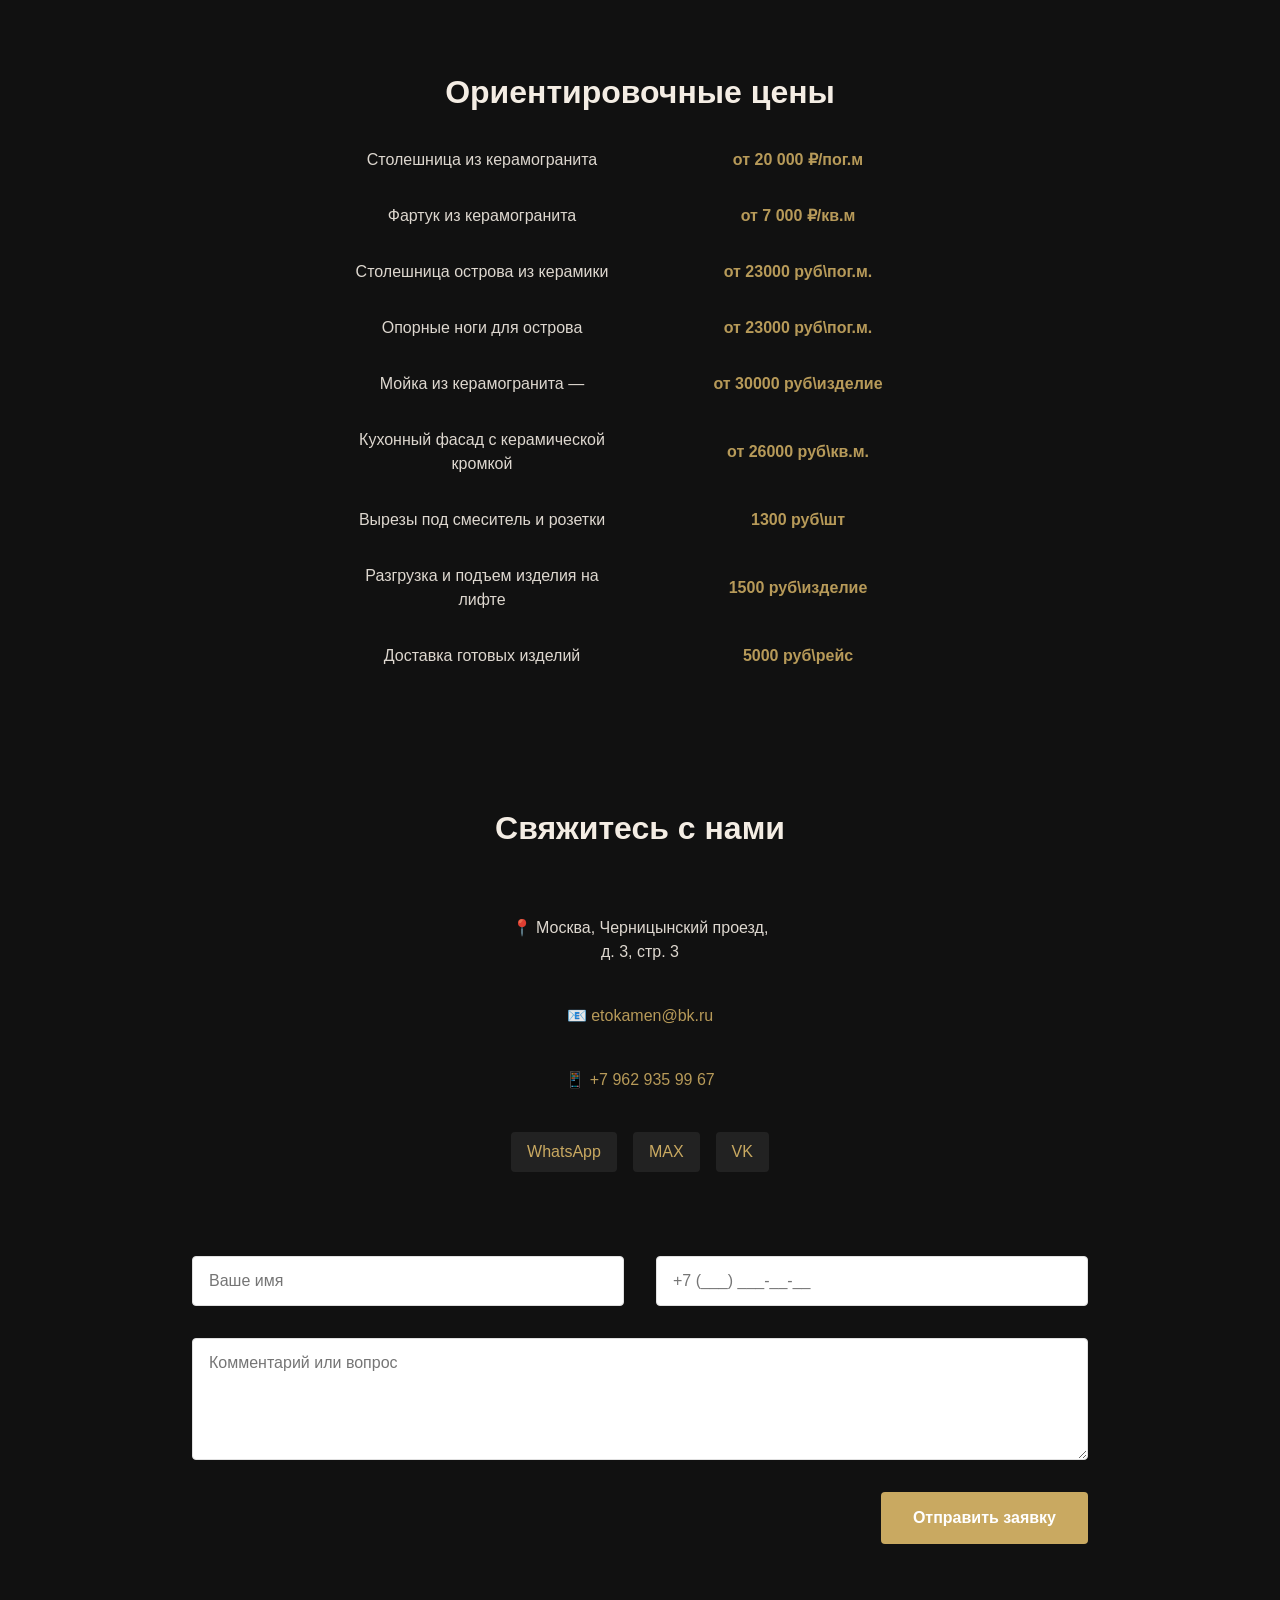
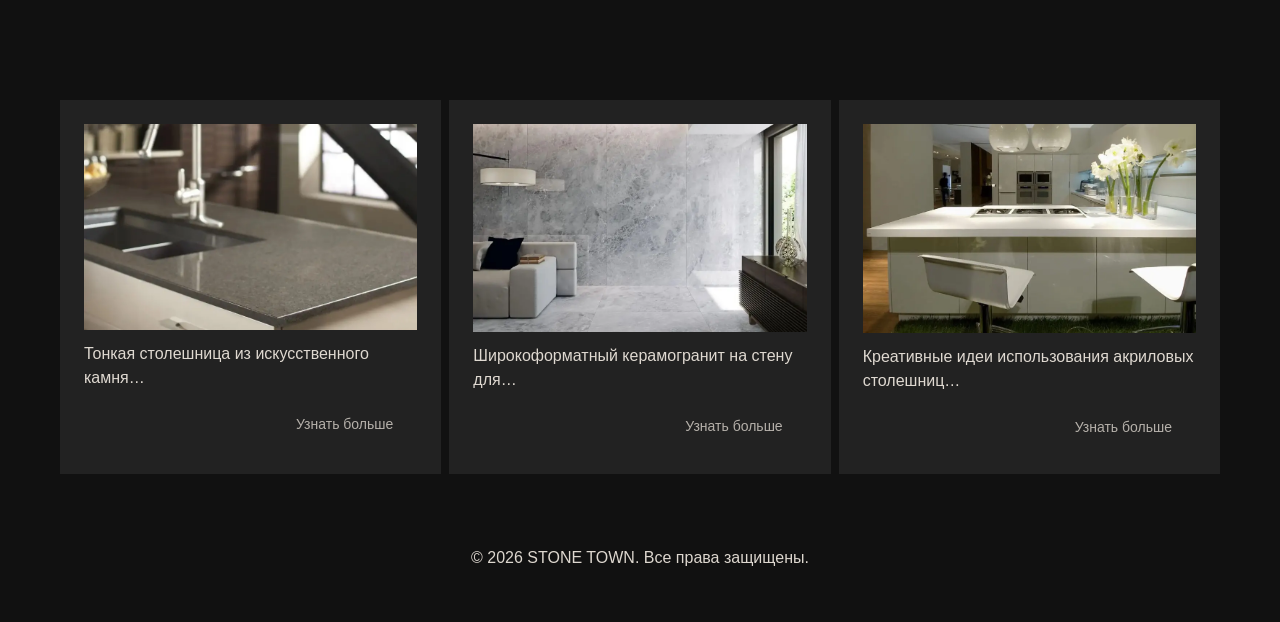
==== commit d352ba57: "added media links" ====
--- a/index.html
+++ b/index.html
@@ -351,9 +351,9 @@
 					<p>📧 <a href="mailto:etokamen@bk.ru">etokamen@bk.ru</a></p>
 					<p>📱 <a href="tel:+79629359967">+7 962 935 99 67</a></p>
 					<div class="socials">
-						<a href="#" aria-label="WhatsApp">WhatsApp</a>
-						<a href="#" aria-label="Telegram">Telegram</a>
-						<a href="#" aria-label="VK">VK</a>
+						<a href="https://wa.me/79629359967" aria-label="WhatsApp" target="_blank" rel="noopener noreferrer">WhatsApp</a>
+						<a href="#" aria-label="Max" target="_blank" rel="noopener noreferrer">MAX</a>
+						<a href="https://vk.com/keramopromsk" aria-label="VK" target="_blank" rel="noopener noreferrer">VK</a>
 					</div>
 				</div>
 			</div>
